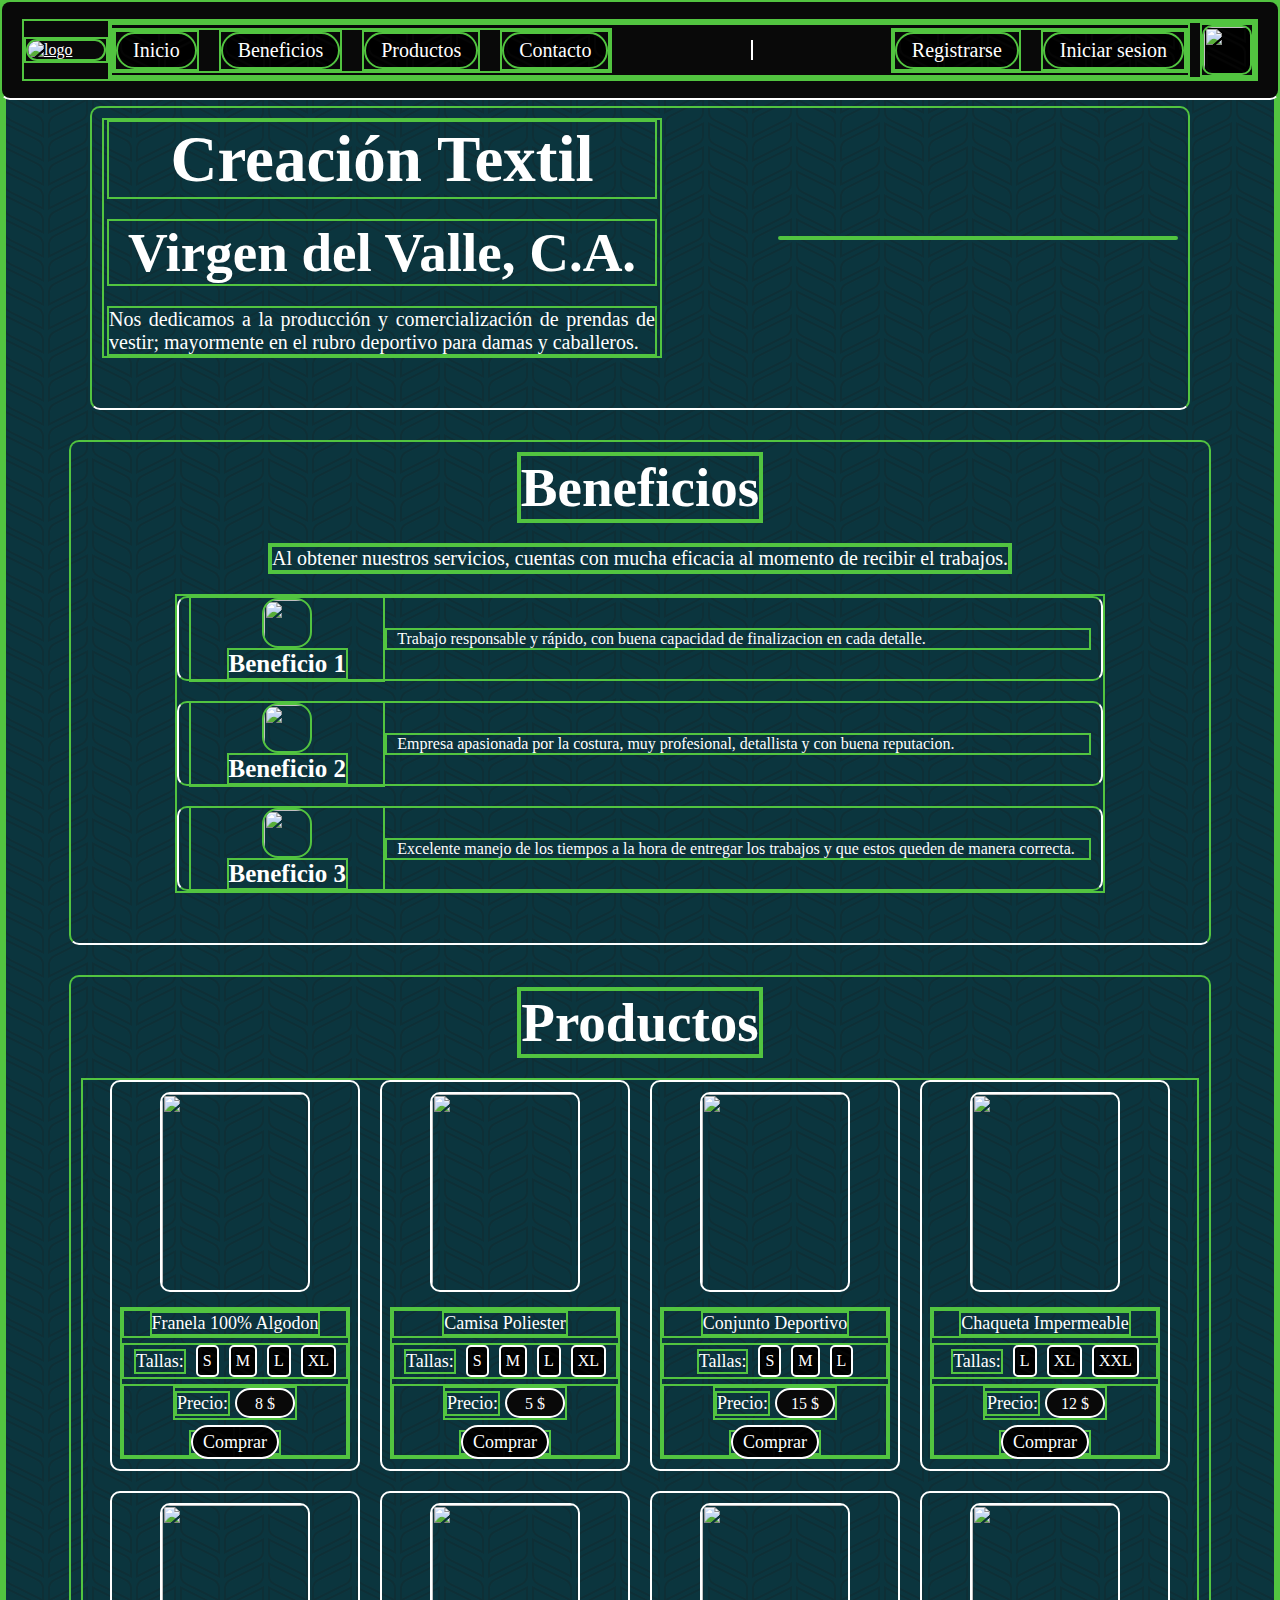
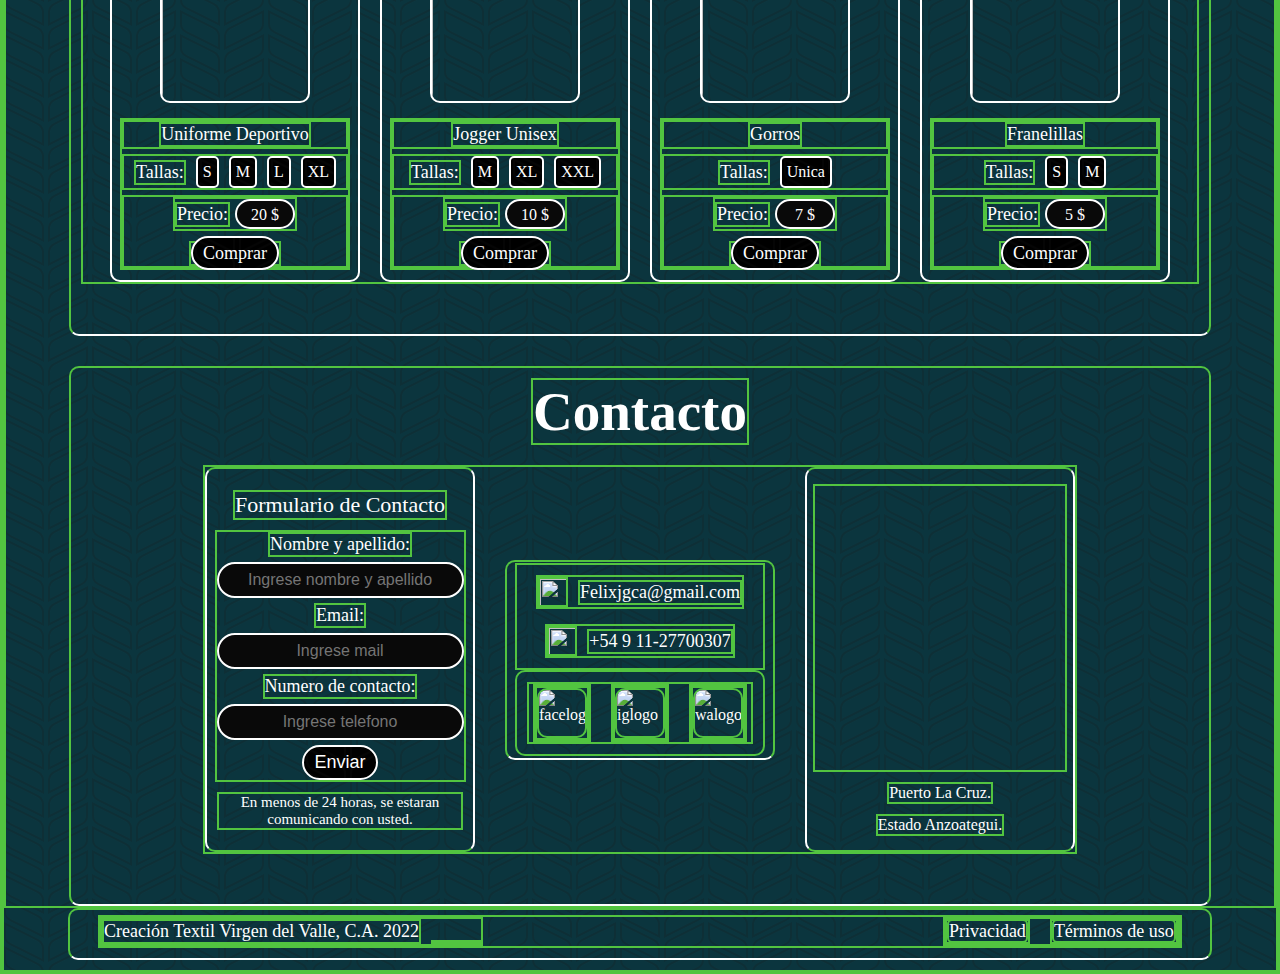
==== index.html @ e47bdace "modificaciones" ====
<!DOCTYPE html>
<html lang="en">
  <head>
    <meta charset="UTF-8" />
    <meta http-equiv="X-UA-Compatible" content="IE=edge" />
    <meta name="viewport" content="width=device-width, initial-scale=1.0" />
    <title>Creacion textil</title>
    <link rel="stylesheet" href="./style.css" />
    <link rel="stylesheet" href="./mediaqueries.css" />
  </head>
  <body>
    <header>
      <nav class="navbar">
        <a href="./index.html"
          ><img class="animado" src="./img/logo.png" alt="logo"
        /></a>
        <div class="responsive">
          <label for="menu-toggle" class="menu-label">
            <img class="icono" src="./img/menu.png" alt="" />
          </label>
          <input id="menu-toggle" type="checkbox" />
          <ul class="navbar-list">
            <div class="navbar-list-individuales">
              <li><a class="animacion" href="#hero">Inicio</a></li>
              <li><a class="animacion" href="#beneficios">Beneficios</a></li>
              <li><a class="animacion" href="#productos">Productos</a></li>
              <li><a class="animacion" href="#contacto">Contacto</a></li>
            </div>
            <div class="separador"></div>
            <div class="navbar-list-link">
              <li>
                <a class="animacion" href="./registrarse.html">Registrarse</a>
              </li>
              <li>
                <a class="animacion" href="./iniciars.html">Iniciar sesion</a>
              </li>
            </div>
          </ul>
          <a href="./carrito.html">
            <img class="icono" src="./img/carrito2.png" alt=""
          /></a>
        </div>
      </nav>
    </header>
    <main>
      <section id="hero">
        <div class="hero-info">
          <h1>Creación Textil</h1>
          <h2>Virgen del Valle, C.A.</h2>
          <p>
            Nos dedicamos a la producción y comercialización de prendas de
            vestir; mayormente en el rubro deportivo para damas y caballeros.
          </p>
        </div>
        <img src="./img/logo.png" alt="" />
      </section>
      <section id="beneficios">
        <div class="beneficios-titulo">
          <h2>Beneficios</h2>
        </div>
        <div class="beneficios-texto">
          <p>
            Al obtener nuestros servicios, cuentas con mucha eficacia al momento
            de recibir el trabajos.
          </p>
        </div>
        <div class="beneficios-contenedor">
          <div class="beneficios-card">
            <div class="beneficios-card-izq">
              <img src="./img/1.png" alt="" />
              <h2>Beneficio 1</h2>
            </div>
            <p>
              Trabajo responsable y rápido, con buena capacidad de finalizacion
              en cada detalle.
            </p>
          </div>
          <div class="beneficios-card">
            <div class="beneficios-card-izq">
              <img src="./img/2.png" alt="" />
              <h2>Beneficio 2</h2>
            </div>
            <p>
              Empresa apasionada por la costura, muy profesional, detallista y
              con buena reputacion.
            </p>
          </div>
          <div class="beneficios-card">
            <div class="beneficios-card-izq">
              <img src="./img/3.png" alt="" />
              <h2>Beneficio 3</h2>
            </div>
            <p>
              Excelente manejo de los tiempos a la hora de entregar los trabajos
              y que estos queden de manera correcta.
            </p>
          </div>
        </div>
      </section>
      <section id="productos">
        <div class="productos-titulo">
          <h2>Productos</h2>
        </div>
        <div class="productos-contenedor">
          <div class="productos-card">
            <img src="./img/franela100.png" alt="" />
            <div class="card">
              <div class="card-titulo">
                <h3>Franela 100% Algodon</h3>
              </div>
              <div class="tallas">
                <h4>Tallas:</h4>
                <p>S</p>
                <p>M</p>
                <p>L</p>
                <p>XL</p>
              </div>
              <div class="precio-compra">
                <div class="precio">
                  <h4>Precio:</h4>
                  <p>8 $</p>
                </div>
                <div class="boton">
                  <span>Comprar</span>
                </div>
              </div>
            </div>
          </div>
          <div class="productos-card">
            <img src="./img/camisapoliester.jpg" alt="" />
            <div class="card">
              <div class="card-titulo">
                <h3>Camisa Poliester</h3>
              </div>
              <div class="tallas">
                <h4>Tallas:</h4>
                <p>S</p>
                <p>M</p>
                <p>L</p>
                <p>XL</p>
              </div>
              <div class="precio-compra">
                <div class="precio">
                  <h4>Precio:</h4>
                  <p>5 $</p>
                </div>
                <div class="boton">
                  <span>Comprar</span>
                </div>
              </div>
            </div>
          </div>
          <div class="productos-card">
            <img src="./img/conjunto deportivo.jpg" alt="" />
            <div class="card">
              <div class="card-titulo">
                <h3>Conjunto Deportivo</h3>
              </div>
              <div class="tallas">
                <h4>Tallas:</h4>
                <p>S</p>
                <p>M</p>
                <p>L</p>
              </div>
              <div class="precio-compra">
                <div class="precio">
                  <h4>Precio:</h4>
                  <p>15 $</p>
                </div>
                <div class="boton">
                  <span>Comprar</span>
                </div>
              </div>
            </div>
          </div>
          <div class="productos-card">
            <img src="./img/chaquetaimpermeable.jpg" alt="" />
            <div class="card">
              <div class="card-titulo">
                <h3>Chaqueta Impermeable</h3>
              </div>
              <div class="tallas">
                <h4>Tallas:</h4>
                <p>L</p>
                <p>XL</p>
                <p>XXL</p>
              </div>
              <div class="precio-compra">
                <div class="precio">
                  <h4>Precio:</h4>
                  <p>12 $</p>
                </div>
                <div class="boton">
                  <span>Comprar</span>
                </div>
              </div>
            </div>
          </div>
          <div class="productos-card">
            <img src="./img/uniformedeportivo.jpg" alt="" />
            <div class="card">
              <div class="card-titulo">
                <h3>Uniforme Deportivo</h3>
              </div>
              <div class="tallas">
                <h4>Tallas:</h4>
                <p>S</p>
                <p>M</p>
                <p>L</p>
                <p>XL</p>
              </div>
              <div class="precio-compra">
                <div class="precio">
                  <h4>Precio:</h4>
                  <p>20 $</p>
                </div>
                <div class="boton">
                  <span>Comprar</span>
                </div>
              </div>
            </div>
          </div>
          <div class="productos-card">
            <img src="./img/jogger.jpg" alt="" />
            <div class="card">
              <div class="card-titulo">
                <h3>Jogger Unisex</h3>
              </div>
              <div class="tallas">
                <h4>Tallas:</h4>
                <p>M</p>
                <p>XL</p>
                <p>XXL</p>
              </div>
              <div class="precio-compra">
                <div class="precio">
                  <h4>Precio:</h4>
                  <p>10 $</p>
                </div>
                <div class="boton">
                  <span>Comprar</span>
                </div>
              </div>
            </div>
          </div>
          <div class="productos-card">
            <img src="./img/gorro.jpg" alt="" />
            <div class="card">
              <div class="card-titulo">
                <h3>Gorros</h3>
              </div>
              <div class="tallas">
                <h4>Tallas:</h4>
                <p>Unica</p>
              </div>
              <div class="precio-compra">
                <div class="precio">
                  <h4>Precio:</h4>
                  <p>7 $</p>
                </div>
                <div class="boton">
                  <span>Comprar</span>
                </div>
              </div>
            </div>
          </div>
          <div class="productos-card">
            <img src="./img/franelilla.png" alt="" />
            <div class="card">
              <div class="card-titulo">
                <h3>Franelillas</h3>
              </div>
              <div class="tallas">
                <h4>Tallas:</h4>
                <p>S</p>
                <p>M</p>
              </div>
              <div class="precio-compra">
                <div class="precio">
                  <h4>Precio:</h4>
                  <p>5 $</p>
                </div>
                <div class="boton">
                  <span>Comprar</span>
                </div>
              </div>
            </div>
          </div>
        </div>
      </section>
      <section id="contacto">
        <h2>Contacto</h2>
        <div class="contacto-contenedor">
          <div class="form-contacto">
            <h3>Formulario de Contacto</h3>
            <form class="form">
              <label for="nombre">Nombre y apellido:</label>
              <input
                class="imput"
                id="nombre"
                type="text"
                placeholder="Ingrese nombre y apellido"
              />
              <label for="correo">Email:</label>
              <input
                class="imput"
                type="email"
                id="correo"
                placeholder="Ingrese mail"
              />
              <label for="telefono">Numero de contacto:</label>
              <input
                class="imput"
                type="number telefono"
                id="telefono"
                placeholder="Ingrese telefono"
              />
              <input class="imput-enviar" type="submit" value="Enviar" />
            </form>
            <p>En menos de 24 horas, se estaran comunicando con usted.</p>
          </div>
          <div class="info-contacto">
            <div class="contenedor-datos">
              <div class="datos">
                <img src="./img/gmail.png" alt="" />
                <p>Felixjgca@gmail.com</p>
              </div>
              <div class="datos">
                <img src="./img/tlf.png" alt="" />
                <p>+54 9 11-27700307</p>
              </div>
            </div>
            <div class="contenedor-redes">
              <ul class="redes">
                <li>
                  <a href="https://m.facebook.com/Felixc6" target="_blank"
                    ><img class="animado" src="./img/face.png" alt="facelogo"
                  /></a>
                </li>
                <li>
                  <a href="https://www.instagram.com/felixjgca/" target="_blank"
                    ><img class="animado" src="./img/ig.png" alt="iglogo"
                  /></a>
                </li>
                <li>
                  <a href="https://wa.me/5491127700307" target="_blank">
                    <img class="animado" src="./img/wa.png" alt="walogo"
                  /></a>
                </li>
              </ul>
            </div>
          </div>
          <div class="iframe">
            <div>
              <iframe
                src="https://www.google.com/maps/embed?pb=!1m18!1m12!1m3!1d26415.56259096972!2d-64.63988583433228!3d10.205253141433754!2m3!1f0!2f0!3f0!3m2!1i1024!2i768!4f13.1!3m3!1m2!1s0x8c2d74183d40f315%3A0xdfe80aa148f7489!2sC.C%20Regina!5e0!3m2!1ses!2sve!4v1671220692299!5m2!1ses!2sve"
                style="border: 0"
                allowfullscreen=""
                loading="lazy"
                referrerpolicy="no-referrer-when-downgrade"
              ></iframe>
            </div>
            <p>Puerto La Cruz.</p>
            <p>Estado Anzoategui.</p>
          </div>
        </div>
      </section>
    </main>
    <footer class="footer">
      <div class="footer-contenedor">
        <div class="contenedor-izq">
          <p>Creación Textil Virgen del Valle, C.A. 2022</p>
          <img src="./img/logo.png" alt="" />
        </div>
        <ul class="contenedor-der">
          <li><a class="animacion" href="#">Privacidad</a></li>
          <li><a class="animacion" href="#">Términos de uso</a></li>
        </ul>
      </div>
    </footer>
  </body>
</html>
---- style.css ----
* {
  margin: 0;
  padding: 0;
  box-sizing: border-box;
  color: white;
  border: 2px solid #52c440;
}
html {
  scroll-behavior: smooth;
  scroll-padding-top: 100px;
}

body {
  display: flex;
  justify-content: center;
  align-items: center;
  flex-direction: column;
  background-color: #0b353e;
  background-image: url("data:image/svg+xml,%3Csvg xmlns='http://www.w3.org/2000/svg' width='88' height='24' viewBox='0 0 88 24'%3E%3Cg fill-rule='evenodd'%3E%3Cg id='autumn' fill='%23171718' fill-opacity='0.21'%3E%3Cpath d='M10 0l30 15 2 1V2.18A10 10 0 0 0 41.76 0H39.7a8 8 0 0 1 .3 2.18v10.58L14.47 0H10zm31.76 24a10 10 0 0 0-5.29-6.76L4 1 2 0v13.82a10 10 0 0 0 5.53 8.94L10 24h4.47l-6.05-3.02A8 8 0 0 1 4 13.82V3.24l31.58 15.78A8 8 0 0 1 39.7 24h2.06zM78 24l2.47-1.24A10 10 0 0 0 86 13.82V0l-2 1-32.47 16.24A10 10 0 0 0 46.24 24h2.06a8 8 0 0 1 4.12-4.98L84 3.24v10.58a8 8 0 0 1-4.42 7.16L73.53 24H78zm0-24L48 15l-2 1V2.18A10 10 0 0 1 46.24 0h2.06a8 8 0 0 0-.3 2.18v10.58L73.53 0H78z'/%3E%3C/g%3E%3C/g%3E%3C/svg%3E");
}
header {
  height: 100px;
  display: flex;
  justify-content: space-between;
  align-items: center;
  padding: 10px 20px;
  position: fixed;
  top: 0px;
  width: 100%;
  max-width: 1300px;
  z-index: 9999999999;
  background: #090909;
  border-radius: 10px;
  border-bottom: 2px solid #ffffff;
}

header a img {
  width: 80px;
  border-radius: 20px;
}
.navbar {
  display: flex;
  justify-content: center;
  align-items: center;
  width: 100%;
}
.responsive {
  display: flex;
  justify-content: space-between;
  width: 100%;
  gap: 10px;
}
.navbar-list {
  display: flex;
  justify-content: space-between;
  align-items: center;
  list-style-type: none;
  font-size: 20px;
  font-weight: 500;
  width: 100%;
}

.navbar-list-individuales {
  display: flex;
  justify-content: center;
  align-items: center;
  gap: 20px;
  list-style-type: none;
  font-size: 20px;
  font-weight: 500;
}
.navbar-list-individuales a {
  display: flex;
  justify-content: center;
  align-items: center;
}
.navbar-list-link {
  display: flex;
  justify-content: center;
  align-items: center;
  gap: 20px;
  list-style-type: none;
  font-size: 20px;
  font-weight: 500;
}
.navbar-list li a {
  text-decoration: none;
  padding: 5px 15px;
  border-radius: 30px;
  background-color: #000000;
  background-image: url("data:image/svg+xml,%3Csvg xmlns='http://www.w3.org/2000/svg' width='88' height='24' viewBox='0 0 88 24'%3E%3Cg fill-rule='evenodd'%3E%3Cg id='autumn' fill='%23171718' fill-opacity='0.21'%3E%3Cpath d='M10 0l30 15 2 1V2.18A10 10 0 0 0 41.76 0H39.7a8 8 0 0 1 .3 2.18v10.58L14.47 0H10zm31.76 24a10 10 0 0 0-5.29-6.76L4 1 2 0v13.82a10 10 0 0 0 5.53 8.94L10 24h4.47l-6.05-3.02A8 8 0 0 1 4 13.82V3.24l31.58 15.78A8 8 0 0 1 39.7 24h2.06zM78 24l2.47-1.24A10 10 0 0 0 86 13.82V0l-2 1-32.47 16.24A10 10 0 0 0 46.24 24h2.06a8 8 0 0 1 4.12-4.98L84 3.24v10.58a8 8 0 0 1-4.42 7.16L73.53 24H78zm0-24L48 15l-2 1V2.18A10 10 0 0 1 46.24 0h2.06a8 8 0 0 0-.3 2.18v10.58L73.53 0H78z'/%3E%3C/g%3E%3C/g%3E%3C/svg%3E");
}

.separador {
  border: 1px solid #ffffff;
  width: 1px;
  height: 20px;
}
.navbar-list-link {
  text-decoration: none;
  list-style-type: none;
}
.navbar a,
.navbar-list-link a {
  display: flex;
  justify-content: center;
  align-items: center;
}
.navbar a .icono {
  text-decoration: none;
  list-style-type: none;
  margin: 0px;
}

main {
  display: flex;
  justify-content: center;
  align-items: center;
  flex-direction: column;
  gap: 30px;
}
#hero {
  display: flex;
  justify-content: space-between;
  align-items: center;
  flex-wrap: wrap;
  max-width: 1100px;
  padding: 10px;
  width: 90%;
  margin-top: 100px;
  padding-bottom: 50px;
  border-bottom: 2px solid #ffffff;
  border-radius: 10px;
}

.hero-info {
  display: flex;
  flex-direction: column;
  justify-content: center;
  align-items: center;
  width: 560px;
  gap: 20px;
}

.hero-info h1 {
  font-size: 65px;
  font-weight: 800;
  width: 550px;
  display: flex;
  justify-content: center;
  align-items: center;
}
.hero-info h2 {
  font-size: 55px;
  font-weight: 700;
  width: 550px;
  display: flex;
  justify-content: center;
  align-items: center;
}
.hero-info p {
  font-size: 20px;
  font-weight: 200;
  text-align: justify;
  width: 550px;
  display: flex;
  justify-content: center;
  align-items: center;
}

#hero img {
  width: 400px;
  border-radius: 150px;
}

#beneficios {
  display: flex;
  justify-content: center;
  flex-direction: column;
  align-items: center;
  max-width: 1300px;
  padding: 10px;
  width: 90%;
  padding-bottom: 50px;
  border-bottom: 2px solid #ffffff;
  border-radius: 10px;
  gap: 20px;
}

.beneficios-titulo {
  display: flex;
  justify-content: center;
  align-items: center;
  gap: 10px;
}
.beneficios-titulo h2 {
  font-size: 55px;
  font-weight: 700;
}

.beneficios-texto p {
  font-size: 20px;
  font-weight: 200;
  text-align: justify;
}
.beneficios-contenedor {
  display: flex;
  flex-direction: column;
  justify-content: center;
  align-items: center;
  gap: 20px;
}
.beneficios-card {
  display: flex;
  justify-content: flex-start;
  align-items: center;
  padding: 10px;
  border-left: 2px solid #ffffff;
  border-right: 2px solid #ffffff;
  border-radius: 10px;
  width: 100%;
  height: 85px;
}
.beneficios-card-izq {
  display: flex;
  flex-direction: column;
  justify-content: center;
  align-items: center;
  width: 200px;
  padding: 0px 10px;
}
.beneficios-card-izq img {
  border-radius: 1rem;
  width: 50px;
  height: 50px;
}

.beneficios-card-izq h2 {
  font-size: 25px;
  font-weight: 600;
}
.beneficios-card p {
  font-size: 16px;
  font-weight: 200;
  text-align: justify;
  padding: 0px 10px;
  width: 80%;
}

#productos {
  display: flex;
  justify-content: center;
  flex-direction: column;
  align-items: center;
  max-width: 1300px;
  padding: 10px;
  width: 90%;
  padding-bottom: 50px;
  border-bottom: 2px solid #ffffff;
  border-radius: 10px;
  gap: 20px;
}

#productos h2 {
  font-size: 55px;
  font-weight: 700;
  text-align: center;
}
.productos-contenedor {
  display: flex;
  justify-content: center;
  align-items: center;
  flex-wrap: wrap;
  gap: 20px;
}
.productos-card {
  display: flex;
  justify-content: center;
  flex-direction: column;
  align-items: center;
  gap: 15px;
  border: 2px solid #ffffff;
  padding: 10px;
  border-radius: 10px;
  width: 250px;
}
.productos-card img {
  width: 150px;
  height: 200px;
  border: 2px solid #ffffff;
  border-radius: 10px;
}
.card {
  display: flex;
  flex-direction: column;
  justify-content: center;
  gap: 5px;
  width: 230px;
}
.card-titulo {
  display: flex;
  justify-content: center;
  align-items: center;
  text-align: center;
}
.card-titulo h3 {
  font-size: 18px;
  font-weight: 500;
}

.tallas {
  display: flex;
  justify-content: center;
  align-items: center;
  gap: 10px;
  width: 100%;
}
.tallas h4 {
  font-size: 18px;
  font-weight: 300;
}
.tallas p {
  font-size: 16px;
  font-weight: 200;
  padding: 5px 5px;
  border-radius: 5px;
  cursor: pointer;
  border: 2px solid #ffffff;
  background-color: #000000;
  background-image: url("data:image/svg+xml,%3Csvg xmlns='http://www.w3.org/2000/svg' width='88' height='24' viewBox='0 0 88 24'%3E%3Cg fill-rule='evenodd'%3E%3Cg id='autumn' fill='%23171718' fill-opacity='0.21'%3E%3Cpath d='M10 0l30 15 2 1V2.18A10 10 0 0 0 41.76 0H39.7a8 8 0 0 1 .3 2.18v10.58L14.47 0H10zm31.76 24a10 10 0 0 0-5.29-6.76L4 1 2 0v13.82a10 10 0 0 0 5.53 8.94L10 24h4.47l-6.05-3.02A8 8 0 0 1 4 13.82V3.24l31.58 15.78A8 8 0 0 1 39.7 24h2.06zM78 24l2.47-1.24A10 10 0 0 0 86 13.82V0l-2 1-32.47 16.24A10 10 0 0 0 46.24 24h2.06a8 8 0 0 1 4.12-4.98L84 3.24v10.58a8 8 0 0 1-4.42 7.16L73.53 24H78zm0-24L48 15l-2 1V2.18A10 10 0 0 1 46.24 0h2.06a8 8 0 0 0-.3 2.18v10.58L73.53 0H78z'/%3E%3C/g%3E%3C/g%3E%3C/svg%3E");
}
.precio-compra {
  display: flex;
  flex-direction: column;
  justify-content: space-between;
  align-items: center;
  width: 100%;
  gap: 10px;
}

.precio {
  display: flex;
  justify-content: center;
  align-items: center;
  gap: 5px;
}
.precio h4 {
  font-size: 18px;
  font-weight: 300;
}
.precio p {
  font-size: 16px;
  font-weight: 200;
  background: #090909;
  padding: 5px 10px;
  border-radius: 30px;
  border: 2px solid #ffffff;
  width: 60px;
  height: 30px;
  text-align: center;
}

.boton span {
  font-size: 18px;
  font-weight: 300;
  padding: 5px 10px;
  border-radius: 30px;
  cursor: pointer;
  border: 2px solid #ffffff;
  background-color: #000000;
  background-image: url("data:image/svg+xml,%3Csvg xmlns='http://www.w3.org/2000/svg' width='88' height='24' viewBox='0 0 88 24'%3E%3Cg fill-rule='evenodd'%3E%3Cg id='autumn' fill='%23171718' fill-opacity='0.21'%3E%3Cpath d='M10 0l30 15 2 1V2.18A10 10 0 0 0 41.76 0H39.7a8 8 0 0 1 .3 2.18v10.58L14.47 0H10zm31.76 24a10 10 0 0 0-5.29-6.76L4 1 2 0v13.82a10 10 0 0 0 5.53 8.94L10 24h4.47l-6.05-3.02A8 8 0 0 1 4 13.82V3.24l31.58 15.78A8 8 0 0 1 39.7 24h2.06zM78 24l2.47-1.24A10 10 0 0 0 86 13.82V0l-2 1-32.47 16.24A10 10 0 0 0 46.24 24h2.06a8 8 0 0 1 4.12-4.98L84 3.24v10.58a8 8 0 0 1-4.42 7.16L73.53 24H78zm0-24L48 15l-2 1V2.18A10 10 0 0 1 46.24 0h2.06a8 8 0 0 0-.3 2.18v10.58L73.53 0H78z'/%3E%3C/g%3E%3C/g%3E%3C/svg%3E");
}

#contacto {
  display: flex;
  justify-content: center;
  flex-direction: column;
  align-items: center;
  max-width: 1300px;
  padding: 10px;
  width: 90%;
  padding-bottom: 50px;
  border-bottom: 2px solid #ffffff;
  border-radius: 10px;
  gap: 20px;
}
#contacto h2 {
  font-size: 55px;
  font-weight: 700;
}

.contacto-contenedor {
  display: flex;
  justify-content: center;
  align-items: center;
  flex-wrap: wrap;
  gap: 30px;
}

.form-contacto {
  display: flex;
  flex-direction: column;
  justify-content: center;
  align-items: center;
  gap: 10px;
  border-left: 2px solid #ffffff;
  border-right: 2px solid #ffffff;
  border-radius: 10px;
  padding: 10px;
  width: 270px;
  height: 385px;
}

.form-contacto h3 {
  display: flex;
  text-align: center;
  font-size: 22px;
  font-weight: 500;
}

.form-contacto p {
  font-size: 15px;
  font-weight: 200;
  text-align: center;
}
.form {
  display: flex;
  justify-content: center;
  flex-direction: column;
  align-items: center;
  gap: 5px;
}

.form label {
  font-size: 18px;
  font-weight: 300;
}

.imput {
  font-size: 16px;
  font-weight: 200;
  background: #090909;
  padding: 7px 18px;
  border-radius: 30px;
  border: 2px solid #ffffff;
  display: flex;
  justify-content: center;
  align-items: center;
  text-align: center;
}

.imput-enviar {
  font-size: 18px;
  font-weight: 300;
  padding: 5px 10px;
  border-radius: 30px;
  cursor: pointer;
  border: 2px solid #ffffff;
  background-color: #000000;
  background-image: url("data:image/svg+xml,%3Csvg xmlns='http://www.w3.org/2000/svg' width='88' height='24' viewBox='0 0 88 24'%3E%3Cg fill-rule='evenodd'%3E%3Cg id='autumn' fill='%23171718' fill-opacity='0.21'%3E%3Cpath d='M10 0l30 15 2 1V2.18A10 10 0 0 0 41.76 0H39.7a8 8 0 0 1 .3 2.18v10.58L14.47 0H10zm31.76 24a10 10 0 0 0-5.29-6.76L4 1 2 0v13.82a10 10 0 0 0 5.53 8.94L10 24h4.47l-6.05-3.02A8 8 0 0 1 4 13.82V3.24l31.58 15.78A8 8 0 0 1 39.7 24h2.06zM78 24l2.47-1.24A10 10 0 0 0 86 13.82V0l-2 1-32.47 16.24A10 10 0 0 0 46.24 24h2.06a8 8 0 0 1 4.12-4.98L84 3.24v10.58a8 8 0 0 1-4.42 7.16L73.53 24H78zm0-24L48 15l-2 1V2.18A10 10 0 0 1 46.24 0h2.06a8 8 0 0 0-.3 2.18v10.58L73.53 0H78z'/%3E%3C/g%3E%3C/g%3E%3C/svg%3E");
}

.info-contacto {
  display: flex;
  flex-direction: column;
  justify-content: center;
  align-items: center;
  border-radius: 10px;
  padding: 10px;
  width: 270px;
  height: 200px;
  border-bottom: 2px solid #ffffff;
}

.contenedor-datos {
  display: flex;
  justify-content: center;
  align-items: center;
  text-align: center;
  flex-direction: column;
  gap: 15px;
  width: 250px;
  padding: 10px;
}
.datos {
  display: flex;
  justify-content: center;
  align-items: center;
  text-align: center;
  gap: 10px;
}
.datos img {
  width: 30px;
  height: 30px;
}

.datos p {
  font-size: 18px;
  font-weight: 400;
  display: flex;
  justify-content: center;
  align-items: center;
  text-align: center;
}

.contenedor-redes {
  display: flex;
  flex-direction: column;
  gap: 10px;
  padding: 10px;
  border-radius: 10px;
  width: 250px;
}
.redes {
  display: flex;
  justify-content: center;
  gap: 20px;
  list-style-type: none;
}
.redes li a {
  display: flex;
  justify-content: center;
  align-items: center;
}
.redes a {
  text-decoration: none;
}
.redes img {
  width: 50px;
  height: 50px;
  border-radius: 10px;
}

.iframe {
  display: flex;
  flex-direction: column;
  justify-content: center;
  align-items: center;
  text-align: center;
  gap: 10px;
  border-left: 2px solid #ffffff;
  border-right: 2px solid #ffffff;
  border-radius: 10px;
  padding: 10px;
  width: 270px;
  height: 385px;
}

.iframe iframe {
  border-radius: 10px;
  width: 250px;
  height: 280px;
}
.iframe p {
  display: flex;
  justify-content: center;
  align-items: center;
  text-align: center;
}

.footer {
  display: flex;
  justify-content: center;
  align-items: center;
  max-width: 1300px;
  width: 90%;
  padding-bottom: 10px;
  border-bottom: 2px solid #ffffff;
  border-radius: 10px;
  padding-top: 5px;
  margin-bottom: 10px;
}

.footer-contenedor {
  display: flex;
  justify-content: space-between;
  align-items: flex-end;
  width: 95%;
}

.contenedor-izq {
  display: flex;
  align-items: flex-end;
  gap: 10px;
}

.contenedor-izq p {
  font-size: 18px;
  font-weight: 400;
}

.contenedor-izq img {
  width: 50px;
}
.contenedor-der {
  display: flex;
  justify-content: center;
  align-items: center;
  gap: 20px;
  list-style-type: none;
}
.contenedor-der a {
  text-decoration: none;
  font-size: 18px;
  font-weight: 400;
  border-radius: 5px;
}

/* estilos de pagina REGISTRARSE Y INICIO DE SESION*/
#formulario {
  display: flex;
  justify-content: center;
  flex-direction: column;
  align-items: center;
  max-width: 1300px;
  padding: 10px;
  width: 290px;
  border-bottom: 2px solid #ffffff;
  border-left: 2px solid #ffffff;
  border-right: 2px solid #ffffff;
  border-radius: 10px;
  gap: 30px;
  margin-top: 110px;
  margin-bottom: 20px;
}
#formulario h2 {
  font-size: 35px;
  font-weight: 700;
}

.imput-formulario {
  font-size: 18px;
  font-weight: 600;
  background: #090909;
  padding: 7px 18px;
  border-radius: 30px;
  border: 2px solid #ffffff;
  display: flex;
  justify-content: center;
  align-items: center;
  text-align: center;
  width: 250px;
}

.enviar-formulario {
  font-size: 20px;
  font-weight: 700;
  padding: 5px 10px;
  border-radius: 30px;
  cursor: pointer;
  border: 2px solid #ffffff;
  text-decoration: none;
  background-color: #000000;
  background-image: url("data:image/svg+xml,%3Csvg xmlns='http://www.w3.org/2000/svg' width='88' height='24' viewBox='0 0 88 24'%3E%3Cg fill-rule='evenodd'%3E%3Cg id='autumn' fill='%23171718' fill-opacity='0.21'%3E%3Cpath d='M10 0l30 15 2 1V2.18A10 10 0 0 0 41.76 0H39.7a8 8 0 0 1 .3 2.18v10.58L14.47 0H10zm31.76 24a10 10 0 0 0-5.29-6.76L4 1 2 0v13.82a10 10 0 0 0 5.53 8.94L10 24h4.47l-6.05-3.02A8 8 0 0 1 4 13.82V3.24l31.58 15.78A8 8 0 0 1 39.7 24h2.06zM78 24l2.47-1.24A10 10 0 0 0 86 13.82V0l-2 1-32.47 16.24A10 10 0 0 0 46.24 24h2.06a8 8 0 0 1 4.12-4.98L84 3.24v10.58a8 8 0 0 1-4.42 7.16L73.53 24H78zm0-24L48 15l-2 1V2.18A10 10 0 0 1 46.24 0h2.06a8 8 0 0 0-.3 2.18v10.58L73.53 0H78z'/%3E%3C/g%3E%3C/g%3E%3C/svg%3E");
}

.navbar-formularios {
  display: flex;
  justify-content: space-between;
  align-items: center;
  width: 100%;
}
/* Carrito y menu hamburguesa */

.icono {
  width: 50px;
  height: 50px;
  border-radius: 10px;
  background-color: #000000;
  background-image: url("data:image/svg+xml,%3Csvg xmlns='http://www.w3.org/2000/svg' width='88' height='24' viewBox='0 0 88 24'%3E%3Cg fill-rule='evenodd'%3E%3Cg id='autumn' fill='%23171718' fill-opacity='0.21'%3E%3Cpath d='M10 0l30 15 2 1V2.18A10 10 0 0 0 41.76 0H39.7a8 8 0 0 1 .3 2.18v10.58L14.47 0H10zm31.76 24a10 10 0 0 0-5.29-6.76L4 1 2 0v13.82a10 10 0 0 0 5.53 8.94L10 24h4.47l-6.05-3.02A8 8 0 0 1 4 13.82V3.24l31.58 15.78A8 8 0 0 1 39.7 24h2.06zM78 24l2.47-1.24A10 10 0 0 0 86 13.82V0l-2 1-32.47 16.24A10 10 0 0 0 46.24 24h2.06a8 8 0 0 1 4.12-4.98L84 3.24v10.58a8 8 0 0 1-4.42 7.16L73.53 24H78zm0-24L48 15l-2 1V2.18A10 10 0 0 1 46.24 0h2.06a8 8 0 0 0-.3 2.18v10.58L73.53 0H78z'/%3E%3C/g%3E%3C/g%3E%3C/svg%3E");
  text-decoration: none;
  cursor: pointer;
}

#menu-toggle,
.menu-label {
  display: none;
}

.carrito {
  background-color: #090909;
  background-image: url("data:image/svg+xml,%3Csvg xmlns='http://www.w3.org/2000/svg' width='88' height='24' viewBox='0 0 88 24'%3E%3Cg fill-rule='evenodd'%3E%3Cg id='autumn' fill='%23171718' fill-opacity='0.21'%3E%3Cpath d='M10 0l30 15 2 1V2.18A10 10 0 0 0 41.76 0H39.7a8 8 0 0 1 .3 2.18v10.58L14.47 0H10zm31.76 24a10 10 0 0 0-5.29-6.76L4 1 2 0v13.82a10 10 0 0 0 5.53 8.94L10 24h4.47l-6.05-3.02A8 8 0 0 1 4 13.82V3.24l31.58 15.78A8 8 0 0 1 39.7 24h2.06zM78 24l2.47-1.24A10 10 0 0 0 86 13.82V0l-2 1-32.47 16.24A10 10 0 0 0 46.24 24h2.06a8 8 0 0 1 4.12-4.98L84 3.24v10.58a8 8 0 0 1-4.42 7.16L73.53 24H78zm0-24L48 15l-2 1V2.18A10 10 0 0 1 46.24 0h2.06a8 8 0 0 0-.3 2.18v10.58L73.53 0H78z'/%3E%3C/g%3E%3C/g%3E%3C/svg%3E");
  border-radius: 10px;
  display: flex;
  flex-direction: column;
  gap: 10px;
  max-width: 1300px;
  padding: 10px;
  width: 600px;
  border-bottom: 2px solid #ffffff;
  border-left: 2px solid #ffffff;
  border-right: 2px solid #ffffff;
  margin-top: 100px;
  margin-bottom: 10px;
}

.carrito h2 {
  font-size: 25px;
  font-weight: 600;
  border-radius: 10px;
  padding: 10px;
  text-align: center;
}

.carrito-contenedor {
  display: flex;
  align-items: center;
  justify-content: space-between;
  gap: 20px;
  padding: 10px;
  border: 2px solid #ffffff;
  border-radius: 10px;
  flex-wrap: wrap;
}

.carrito-contenedor img {
  height: 65px;
  width: 65px;
  border-radius: 10px;
  border: 2px solid #ffffff;
}

.carrito-info {
  display: flex;
  justify-content: center;
  align-items: center;
  gap: 10px;
  border: 2px solid #ffffff;
  width: 160px;
}

.carrito-precio-monto {
  display: flex;
  justify-content: center;
  align-items: center;
  text-align: center;
  flex-direction: column;
  gap: 5px;
  border: 2px solid #ffffff;
  width: 80px;
}
.carrito-titulo {
  font-weight: 500;
  font-size: 18px;
}

.carrito-precio {
  font-weight: 300;
  font-size: 16px;
  display: flex;
  justify-content: center;
  align-items: center;
}

.carrito-monto {
  background: #000000;
  padding: 5px;
  font-size: 16px;
  font-weight: 800;
  border: 2px solid #ffffff;
  border-radius: 10px;
  display: flex;
  justify-content: center;
  align-items: center;
}

.carrito-detalles {
  display: flex;
  align-items: center;
  justify-content: center;
  flex-wrap: nowrap;
  gap: 15px;
  border: 2px solid #ffffff;
  width: 110px;
}

.carrito-numeral {
  display: flex;
  justify-content: center;
  align-items: center;
  padding: 2px 8px;
  font-weight: 400;
  border-radius: 5px;
}
.menos {
  border: 1px solid #ffffff;
  font-weight: 600;
  font-size: 14px;
  background-color: #090909;
  background-image: url("data:image/svg+xml,%3Csvg xmlns='http://www.w3.org/2000/svg' width='88' height='24' viewBox='0 0 88 24'%3E%3Cg fill-rule='evenodd'%3E%3Cg id='autumn' fill='%23171718' fill-opacity='0.21'%3E%3Cpath d='M10 0l30 15 2 1V2.18A10 10 0 0 0 41.76 0H39.7a8 8 0 0 1 .3 2.18v10.58L14.47 0H10zm31.76 24a10 10 0 0 0-5.29-6.76L4 1 2 0v13.82a10 10 0 0 0 5.53 8.94L10 24h4.47l-6.05-3.02A8 8 0 0 1 4 13.82V3.24l31.58 15.78A8 8 0 0 1 39.7 24h2.06zM78 24l2.47-1.24A10 10 0 0 0 86 13.82V0l-2 1-32.47 16.24A10 10 0 0 0 46.24 24h2.06a8 8 0 0 1 4.12-4.98L84 3.24v10.58a8 8 0 0 1-4.42 7.16L73.53 24H78zm0-24L48 15l-2 1V2.18A10 10 0 0 1 46.24 0h2.06a8 8 0 0 0-.3 2.18v10.58L73.53 0H78z'/%3E%3C/g%3E%3C/g%3E%3C/svg%3E");
}
.mas {
  border: 1px solid #ffffff;
  font-weight: 600;
  font-size: 14px;
  background-color: #090909;
  background-image: url("data:image/svg+xml,%3Csvg xmlns='http://www.w3.org/2000/svg' width='88' height='24' viewBox='0 0 88 24'%3E%3Cg fill-rule='evenodd'%3E%3Cg id='autumn' fill='%23171718' fill-opacity='0.21'%3E%3Cpath d='M10 0l30 15 2 1V2.18A10 10 0 0 0 41.76 0H39.7a8 8 0 0 1 .3 2.18v10.58L14.47 0H10zm31.76 24a10 10 0 0 0-5.29-6.76L4 1 2 0v13.82a10 10 0 0 0 5.53 8.94L10 24h4.47l-6.05-3.02A8 8 0 0 1 4 13.82V3.24l31.58 15.78A8 8 0 0 1 39.7 24h2.06zM78 24l2.47-1.24A10 10 0 0 0 86 13.82V0l-2 1-32.47 16.24A10 10 0 0 0 46.24 24h2.06a8 8 0 0 1 4.12-4.98L84 3.24v10.58a8 8 0 0 1-4.42 7.16L73.53 24H78zm0-24L48 15l-2 1V2.18A10 10 0 0 1 46.24 0h2.06a8 8 0 0 0-.3 2.18v10.58L73.53 0H78z'/%3E%3C/g%3E%3C/g%3E%3C/svg%3E");
}

.division {
  border: 0.5px solid #ffffff;
  margin-top: 5px;
  margin-bottom: 5px;
}

.carrito-total {
  display: flex;
  justify-content: space-between;
  align-items: center;
  border-radius: 10px;
  padding: 5px;
}
.carrito-total p {
  font-weight: 700;
}
.carrito-total span {
  font-weight: 400;
  font-size: 18px;
}
.carrito-total h3 {
  background: #090909;
  padding: 5px 10px;
  border: 2px solid #ffffff;
  border-radius: 10px;
  font-size: 16px;
  font-weight: 800;
}
.carrito-boton {
  border-radius: 10px;
  padding: 5px;
  cursor: pointer;
  font-size: 20px;
  font-weight: 600;
  text-decoration: none;
  display: flex;
  justify-content: center;
  align-items: center;
  border: 2px solid #ffffff;
  background-color: #000000;
  background-image: url("data:image/svg+xml,%3Csvg xmlns='http://www.w3.org/2000/svg' width='88' height='24' viewBox='0 0 88 24'%3E%3Cg fill-rule='evenodd'%3E%3Cg id='autumn' fill='%23171718' fill-opacity='0.21'%3E%3Cpath d='M10 0l30 15 2 1V2.18A10 10 0 0 0 41.76 0H39.7a8 8 0 0 1 .3 2.18v10.58L14.47 0H10zm31.76 24a10 10 0 0 0-5.29-6.76L4 1 2 0v13.82a10 10 0 0 0 5.53 8.94L10 24h4.47l-6.05-3.02A8 8 0 0 1 4 13.82V3.24l31.58 15.78A8 8 0 0 1 39.7 24h2.06zM78 24l2.47-1.24A10 10 0 0 0 86 13.82V0l-2 1-32.47 16.24A10 10 0 0 0 46.24 24h2.06a8 8 0 0 1 4.12-4.98L84 3.24v10.58a8 8 0 0 1-4.42 7.16L73.53 24H78zm0-24L48 15l-2 1V2.18A10 10 0 0 1 46.24 0h2.06a8 8 0 0 0-.3 2.18v10.58L73.53 0H78z'/%3E%3C/g%3E%3C/g%3E%3C/svg%3E");
}

.overlay {
  position: absolute;
  top: 100px;
  left: 0;
  height: 90vh;
  width: 100%;
  z-index: 1;
  background: rgba(255, 255, 255, 0.05);
  box-shadow: 0 8px 32px 0 rgba(233, 233, 238, 0.37);
  backdrop-filter: blur(5px);
  -webkit-backdrop-filter: blur(5px);
  display: none;
}
#menu-toggle:checked ~ .overlay {
  display: block;
}

/* animaciones */
.enviar-formulario,
.animacion,
.imput-enviar,
.tallas p,
.boton span,
.link a,
.carrito-boton,
.carrito-numeral {
  transition: all 0.2s ease-in;
}
.enviar-formulario:hover,
.animacion:hover,
.imput-enviar:hover,
.tallas p:hover,
.boton span:hover,
.link a:hover,
.carrito-boton:hover,
.carrito-numeral:hover {
  cursor: pointer;
  background-color: #ffffff;
  transition: all 0.2s ease-out;
  color: #000000;
}
.icono,
.animado {
  transition: all 0.2s ease-in;
}

.icono:hover,
.animado:hover {
  cursor: pointer;
  background-color: #0e5b28;
  transition: all 0.2s ease-out;
}
---- mediaqueries.css ----
@media (max-width: 1110px) {
  #hero img {
    width: 320px;
  }
  .hero-info h1 {
    font-size: 55px;
  }
  .hero-info h2 {
    font-size: 45px;
  }
  .hero-info p {
    font-size: 16px;
    text-align: center;
  }
  .navbar-list-link,
  .navbar-list-individuales {
    gap: 5px;
  }
}

@media (max-width: 1050px) {
  .info-contacto {
    order: 3;
  }
}
@media (max-width: 1020px) {
  #hero {
    flex-direction: column;
    gap: 10px;
  }
  #hero img {
    width: 400px;
  }
  .hero-info h1 {
    font-size: 65px;
  }
  .hero-info h2 {
    font-size: 55px;
  }
  .hero-info p {
    font-size: 20px;
    text-align: center;
  }
}

@media (max-width: 970px) {
  .responsive {
    display: flex;
    justify-content: flex-end;
  }
  .navbar {
    justify-content: space-between;
  }
  .navbar-list {
    position: absolute;
    top: 98px;
    left: 15%;
    right: 15%;
    width: 70%;
    flex-direction: row;
    flex-wrap: wrap;
    background-color: #090909;
    border: 2px solid #ffffff;
    border-top: 0px;
    border-radius: 0px 0px 15px 15px;
    align-items: center;
    padding: 25px 30px;
    gap: 25px;
    z-index: 2;
    display: none;
  }
  .separador {
    display: none;
  }
  .menu-label {
    display: flex;
    order: 2;
    cursor: pointer;
  }

  #menu-toggle:checked + .navbar-list {
    display: flex;
    justify-content: center;
    gap: 5px;
  }
}
@media (max-width: 780px) {
  .footer-contenedor {
    flex-direction: column;
    justify-content: center;
    align-items: center;
    gap: 5px;
  }
  .contenedor-izq img {
    width: 30px;
  }
}
@media (max-width: 710px) {
  .navbar-list,
  .navbar-list-individuales {
    flex-direction: column;
  }
  /* MODIFICACION DE CARRITO RERSPONSIVE */
  .carrito {
    width: 400px;
  }

  .carrito-contenedor {
    justify-content: center;
  }
}

@media (max-width: 665px) {
  .hero-info {
    display: flex;
    flex-direction: column;
    justify-content: center;
    align-items: center;
    width: 100%;
    gap: 20px;
  }
  #hero img {
    width: 320px;
  }
  .hero-info h1 {
    font-size: 55px;
    width: 95%;
  }
  .hero-info h2 {
    font-size: 45px;
    width: 95%;
  }
  .hero-info p {
    font-size: 16px;
    text-align: center;
    width: 95%;
  }
}

@media (max-width: 560px) {
  header a img {
    width: 60px;
  }
  header {
    height: 80px;
  }
  #hero {
    margin-top: 80px;
  }
  .navbar-list {
    top: 78px;
    left: 10%;
    right: 10%;
    width: 80%;
    padding: 15px 0px;
  }

  .navbar-list-link,
  .navbar-list-individuales {
    width: auto;
    font-size: 15px;
  }
  #hero,
  #benecicios,
  #productos,
  #contacto {
    padding-bottom: 20px;
  }
  .hero-info {
    display: flex;
    flex-direction: column;
    justify-content: center;
    align-items: center;
    width: 100%;
    gap: 20px;
  }
  #hero img {
    width: 250px;
  }
  .hero-info h1 {
    font-size: 45px;
    width: 95%;
  }
  .hero-info h2 {
    font-size: 35px;
    width: 95%;
  }
  .hero-info p {
    font-size: 14px;
    text-align: justify;
    width: 95%;
  }

  .beneficios-card {
    flex-direction: column;
    justify-content: center;
    width: 95%;
    height: auto;
    gap: 5px;
  }
  .beneficios-card p {
    width: 95%;
  }

  .beneficios-titulo h2,
  #productos h2,
  #contacto h2 {
    font-size: 30px;
  }

  .beneficios-texto p {
    font-size: 16px;
  }
  .form-contacto h3 {
    font-size: 19px;
    font-weight: 500;
  }
  .imput {
    font-size: 13px;
    font-weight: 300;
    padding: 5px;
  }
  /* PAGINA INICIAR SESION, REGISTRARSE Y CARRITO */
  #formulario {
    width: 250px;
    gap: 10px;
    margin-top: 100px;
    margin-bottom: 10px;
  }
  #formulario h2 {
    font-size: 25px;
  }

  .imput-formulario {
    font-size: 14px;
    width: 160px;
    border-radius: 10px;
  }

  .enviar-formulario {
    font-size: 20px;
    border-radius: 10px;
  }

  /* MODIFICACION DE CARRITO RESPONSIVE */
  .carrito {
    margin-top: 80px;
  }
}
@media (max-width: 500px) {
  /* MODIFICACION CARRITO RESPONSIVE */
  .carrito {
    width: 250px;
  }

  .carrito-contenedor img {
    height: 60px;
    width: 60px;
  }

  .carrito-info {
    flex-direction: column;
    width: 100px;
  }

  .carrito-total span,
  .carrito-total p {
    font-weight: 600;
    font-size: 18px;
  }

  .carrito-total h3 {
    display: none;
  }
  .carrito-boton {
    padding: 2px;
    font-size: 20px;
  }
}
@media (max-width: 460px) {
  .contenedor-izq {
    gap: 5px;
  }
  .contenedor-izq p {
    font-size: 12px;
  }
  .contenedor-izq img {
    width: 25px;
  }
  .contenedor-der a {
    font-size: 12px;
  }
}
@media (max-width: 440px) {
  #hero img {
    width: 180px;
  }
  .hero-info h1 {
    font-size: 30px;
    width: 95%;
  }
  .hero-info h2 {
    font-size: 25px;
    width: 95%;
  }
  .hero-info p {
    font-size: 13px;
    text-align: justify;
    width: 95%;
  }
}
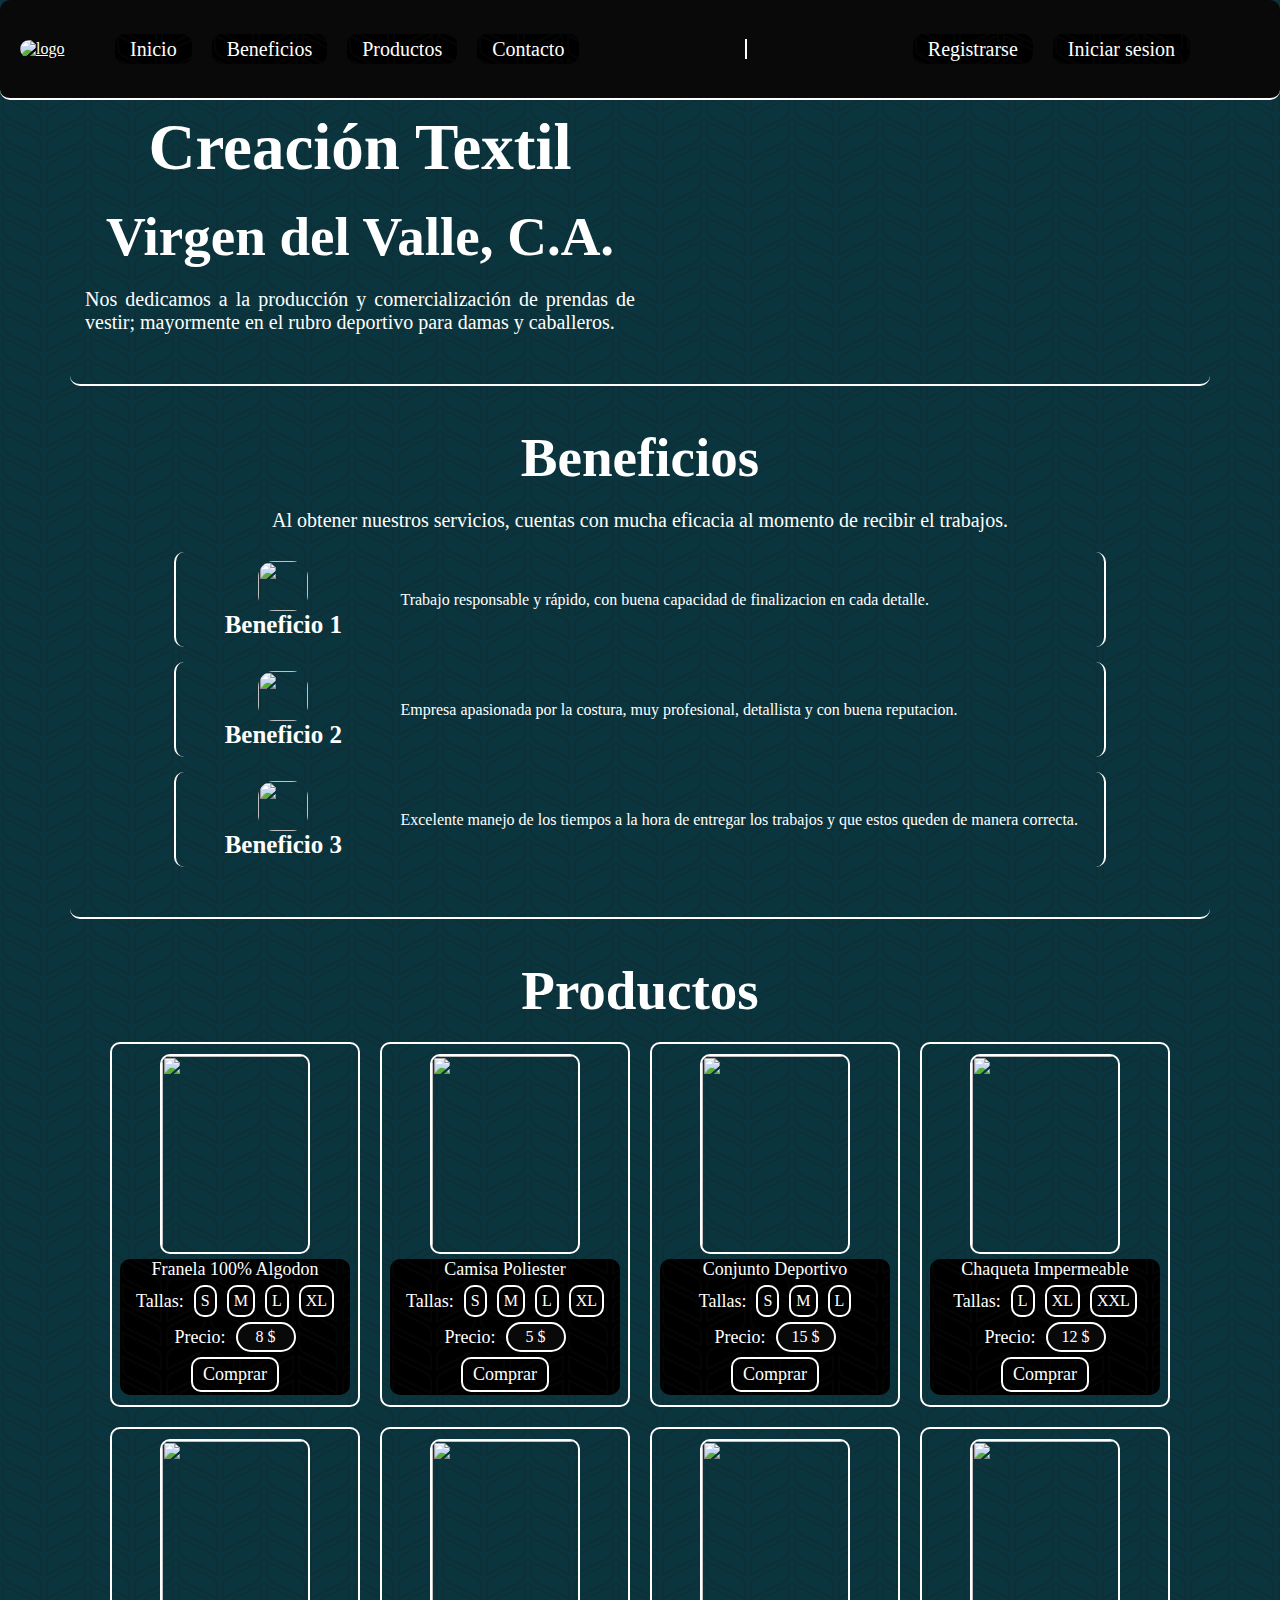
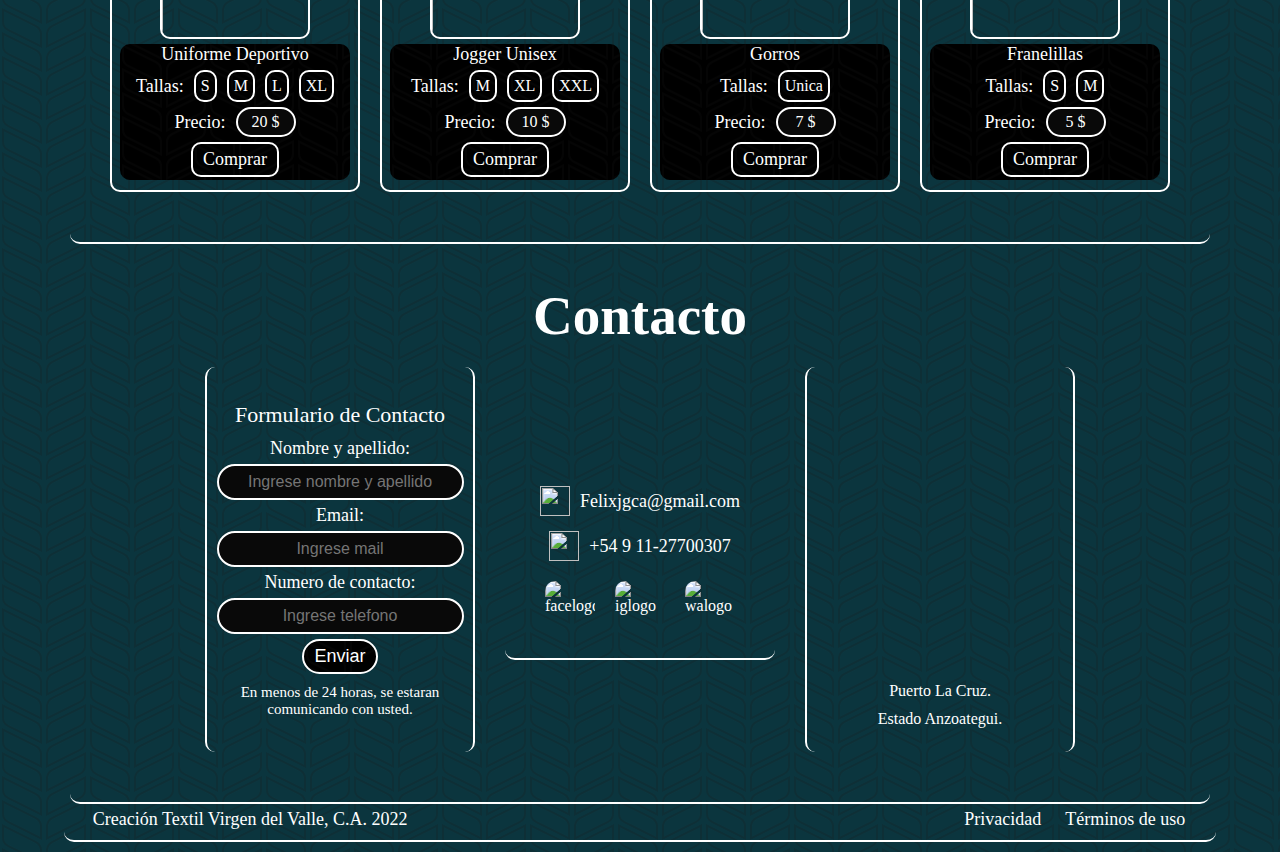
==== commit 547976f8: "Proyecto Integrador Felix Cedeño" ====
--- a/index.html
+++ b/index.html
@@ -11,370 +11,363 @@
   <body>
     <header>
       <nav class="navbar">
-        <a href="./index.html"
-          ><img class="animado" src="./img/logo.png" alt="logo"
+        <a class="navbar__img" href="./index.html"
+          ><img class="logo" src="./img/logo.png" alt="logo"
         /></a>
-        <div class="responsive">
-          <label for="menu-toggle" class="menu-label">
+        <div class="navbar__list">
+          <label for="menu__toggle" class="menu__label">
             <img class="icono" src="./img/menu.png" alt="" />
           </label>
-          <input id="menu-toggle" type="checkbox" />
-          <ul class="navbar-list">
-            <div class="navbar-list-individuales">
-              <li><a class="animacion" href="#hero">Inicio</a></li>
-              <li><a class="animacion" href="#beneficios">Beneficios</a></li>
-              <li><a class="animacion" href="#productos">Productos</a></li>
-              <li><a class="animacion" href="#contacto">Contacto</a></li>
+          <input id="menu__toggle" type="checkbox" />
+
+          <ul class="navbar__list__link">
+            <div class="lista">
+              <li><a class="lista__link" href="#hero">Inicio</a></li>
+              <li><a class="lista__link" href="#beneficios">Beneficios</a></li>
+              <li><a class="lista__link" href="#productos">Productos</a></li>
+              <li><a class="lista__link" href="#contacto">Contacto</a></li>
             </div>
             <div class="separador"></div>
-            <div class="navbar-list-link">
+            <div class="lista">
               <li>
-                <a class="animacion" href="./registrarse.html">Registrarse</a>
+                <a class="lista__link" href="./registrarse.html">Registrarse</a>
               </li>
               <li>
-                <a class="animacion" href="./iniciars.html">Iniciar sesion</a>
+                <a class="lista__link" href="./iniciars.html">Iniciar sesion</a>
               </li>
             </div>
           </ul>
-          <a href="./carrito.html">
+          <div class="overlay"></div>
+
+          <a class="navbar__list__car" href="./carrito.html">
             <img class="icono" src="./img/carrito2.png" alt=""
           /></a>
         </div>
       </nav>
     </header>
     <main>
-      <section id="hero">
-        <div class="hero-info">
-          <h1>Creación Textil</h1>
-          <h2>Virgen del Valle, C.A.</h2>
-          <p>
+      <section class="hero" id="hero">
+        <div class="hero__info">
+          <h1 class="hero__info__titulo">Creación Textil</h1>
+          <h2 class="hero__info__subtitulo">Virgen del Valle, C.A.</h2>
+          <p class="hero__info__parrafo">
             Nos dedicamos a la producción y comercialización de prendas de
             vestir; mayormente en el rubro deportivo para damas y caballeros.
           </p>
         </div>
-        <img src="./img/logo.png" alt="" />
+        <img class="hero__img" src="./img/logo.png" alt="" />
       </section>
-      <section id="beneficios">
-        <div class="beneficios-titulo">
-          <h2>Beneficios</h2>
-        </div>
-        <div class="beneficios-texto">
-          <p>
-            Al obtener nuestros servicios, cuentas con mucha eficacia al momento
-            de recibir el trabajos.
-          </p>
-        </div>
-        <div class="beneficios-contenedor">
-          <div class="beneficios-card">
-            <div class="beneficios-card-izq">
-              <img src="./img/1.png" alt="" />
-              <h2>Beneficio 1</h2>
-            </div>
-            <p>
+      <section class="beneficios" id="beneficios">
+        <h2 class="beneficios__titulo">Beneficios</h2>
+        <p class="beneficios__parrafo">
+          Al obtener nuestros servicios, cuentas con mucha eficacia al momento
+          de recibir el trabajos.
+        </p>
+        <div class="beneficios__contenedor">
+          <div class="beneficios__contenedor__card">
+            <div class="card__info">
+              <img class="card__info__img" src="./img/1.png" alt="" />
+              <h2 class="card__info__titulo">Beneficio 1</h2>
+            </div>
+            <p class="card__parrafo">
               Trabajo responsable y rápido, con buena capacidad de finalizacion
               en cada detalle.
             </p>
           </div>
-          <div class="beneficios-card">
-            <div class="beneficios-card-izq">
-              <img src="./img/2.png" alt="" />
-              <h2>Beneficio 2</h2>
-            </div>
-            <p>
+          <div class="beneficios__contenedor__card">
+            <div class="card__info">
+              <img class="card__info__img" src="./img/2.png" alt="" />
+              <h2 class="card__info__titulo">Beneficio 2</h2>
+            </div>
+            <p class="card__parrafo">
               Empresa apasionada por la costura, muy profesional, detallista y
               con buena reputacion.
             </p>
           </div>
-          <div class="beneficios-card">
-            <div class="beneficios-card-izq">
-              <img src="./img/3.png" alt="" />
-              <h2>Beneficio 3</h2>
-            </div>
-            <p>
+          <div class="beneficios__contenedor__card">
+            <div class="card__info">
+              <img class="card__info__img" src="./img/3.png" alt="" />
+              <h2 class="card__info__titulo">Beneficio 3</h2>
+            </div>
+            <p class="card__parrafo">
               Excelente manejo de los tiempos a la hora de entregar los trabajos
               y que estos queden de manera correcta.
             </p>
           </div>
         </div>
       </section>
-      <section id="productos">
-        <div class="productos-titulo">
-          <h2>Productos</h2>
-        </div>
-        <div class="productos-contenedor">
-          <div class="productos-card">
-            <img src="./img/franela100.png" alt="" />
-            <div class="card">
-              <div class="card-titulo">
-                <h3>Franela 100% Algodon</h3>
-              </div>
-              <div class="tallas">
-                <h4>Tallas:</h4>
-                <p>S</p>
-                <p>M</p>
-                <p>L</p>
-                <p>XL</p>
-              </div>
-              <div class="precio-compra">
-                <div class="precio">
-                  <h4>Precio:</h4>
-                  <p>8 $</p>
-                </div>
-                <div class="boton">
-                  <span>Comprar</span>
-                </div>
-              </div>
-            </div>
-          </div>
-          <div class="productos-card">
-            <img src="./img/camisapoliester.jpg" alt="" />
-            <div class="card">
-              <div class="card-titulo">
-                <h3>Camisa Poliester</h3>
-              </div>
-              <div class="tallas">
-                <h4>Tallas:</h4>
-                <p>S</p>
-                <p>M</p>
-                <p>L</p>
-                <p>XL</p>
-              </div>
-              <div class="precio-compra">
-                <div class="precio">
-                  <h4>Precio:</h4>
-                  <p>5 $</p>
-                </div>
-                <div class="boton">
-                  <span>Comprar</span>
-                </div>
-              </div>
-            </div>
-          </div>
-          <div class="productos-card">
-            <img src="./img/conjunto deportivo.jpg" alt="" />
-            <div class="card">
-              <div class="card-titulo">
-                <h3>Conjunto Deportivo</h3>
-              </div>
-              <div class="tallas">
-                <h4>Tallas:</h4>
-                <p>S</p>
-                <p>M</p>
-                <p>L</p>
-              </div>
-              <div class="precio-compra">
-                <div class="precio">
-                  <h4>Precio:</h4>
-                  <p>15 $</p>
-                </div>
-                <div class="boton">
-                  <span>Comprar</span>
-                </div>
-              </div>
-            </div>
-          </div>
-          <div class="productos-card">
-            <img src="./img/chaquetaimpermeable.jpg" alt="" />
-            <div class="card">
-              <div class="card-titulo">
-                <h3>Chaqueta Impermeable</h3>
-              </div>
-              <div class="tallas">
-                <h4>Tallas:</h4>
-                <p>L</p>
-                <p>XL</p>
-                <p>XXL</p>
-              </div>
-              <div class="precio-compra">
-                <div class="precio">
-                  <h4>Precio:</h4>
-                  <p>12 $</p>
-                </div>
-                <div class="boton">
-                  <span>Comprar</span>
-                </div>
-              </div>
-            </div>
-          </div>
-          <div class="productos-card">
-            <img src="./img/uniformedeportivo.jpg" alt="" />
-            <div class="card">
-              <div class="card-titulo">
-                <h3>Uniforme Deportivo</h3>
-              </div>
-              <div class="tallas">
-                <h4>Tallas:</h4>
-                <p>S</p>
-                <p>M</p>
-                <p>L</p>
-                <p>XL</p>
-              </div>
-              <div class="precio-compra">
-                <div class="precio">
-                  <h4>Precio:</h4>
-                  <p>20 $</p>
-                </div>
-                <div class="boton">
-                  <span>Comprar</span>
-                </div>
-              </div>
-            </div>
-          </div>
-          <div class="productos-card">
-            <img src="./img/jogger.jpg" alt="" />
-            <div class="card">
-              <div class="card-titulo">
-                <h3>Jogger Unisex</h3>
-              </div>
-              <div class="tallas">
-                <h4>Tallas:</h4>
-                <p>M</p>
-                <p>XL</p>
-                <p>XXL</p>
-              </div>
-              <div class="precio-compra">
-                <div class="precio">
-                  <h4>Precio:</h4>
-                  <p>10 $</p>
-                </div>
-                <div class="boton">
-                  <span>Comprar</span>
-                </div>
-              </div>
-            </div>
-          </div>
-          <div class="productos-card">
-            <img src="./img/gorro.jpg" alt="" />
-            <div class="card">
-              <div class="card-titulo">
-                <h3>Gorros</h3>
-              </div>
-              <div class="tallas">
-                <h4>Tallas:</h4>
-                <p>Unica</p>
-              </div>
-              <div class="precio-compra">
-                <div class="precio">
-                  <h4>Precio:</h4>
-                  <p>7 $</p>
-                </div>
-                <div class="boton">
-                  <span>Comprar</span>
-                </div>
-              </div>
-            </div>
-          </div>
-          <div class="productos-card">
-            <img src="./img/franelilla.png" alt="" />
-            <div class="card">
-              <div class="card-titulo">
-                <h3>Franelillas</h3>
-              </div>
-              <div class="tallas">
-                <h4>Tallas:</h4>
-                <p>S</p>
-                <p>M</p>
-              </div>
-              <div class="precio-compra">
-                <div class="precio">
-                  <h4>Precio:</h4>
-                  <p>5 $</p>
-                </div>
-                <div class="boton">
-                  <span>Comprar</span>
-                </div>
-              </div>
+      <section class="productos" id="productos">
+        <h2 class="productos__titulos">Productos</h2>
+        <div class="productos__contenedor">
+          <div class="productos__contenedor__tarjeta">
+            <img class="tarjeta__img" src="./img/franela100.png" alt="" />
+            <div class="tarjeta__info">
+              <h3 class="tarjeta__info__titulos">Franela 100% Algodon</h3>
+              <div class="tarjeta__info__tallas">
+                <h4 class="tallas">Tallas:</h4>
+                <p class="tallas__numeros">S</p>
+                <p class="tallas__numeros">M</p>
+                <p class="tallas__numeros">L</p>
+                <p class="tallas__numeros">XL</p>
+              </div>
+              <div class="tarjeta__info__precios">
+                <h4 class="precios__titulos">Precio:</h4>
+                <p class="precios__numeros">8 $</p>
+              </div>
+              <h4 class="tarjeta__info__comprar">Comprar</h4>
+            </div>
+          </div>
+          <div class="productos__contenedor__tarjeta">
+            <img class="tarjeta__img" src="./img/camisapoliester.jpg" alt="" />
+            <div class="tarjeta__info">
+              <h3 class="tarjeta__info__titulos">Camisa Poliester</h3>
+              <div class="tarjeta__info__tallas">
+                <h4 class="tallas">Tallas:</h4>
+                <p class="tallas__numeros">S</p>
+                <p class="tallas__numeros">M</p>
+                <p class="tallas__numeros">L</p>
+                <p class="tallas__numeros">XL</p>
+              </div>
+              <div class="tarjeta__info__precios">
+                <h4 class="precios__titulos">Precio:</h4>
+                <p class="precios__numeros">5 $</p>
+              </div>
+              <h4 class="tarjeta__info__comprar">Comprar</h4>
+            </div>
+          </div>
+          <div class="productos__contenedor__tarjeta">
+            <img
+              class="tarjeta__img"
+              src="./img/conjunto deportivo.jpg"
+              alt=""
+            />
+            <div class="tarjeta__info">
+              <h3 class="tarjeta__info__titulos">Conjunto Deportivo</h3>
+              <div class="tarjeta__info__tallas">
+                <h4 class="tallas">Tallas:</h4>
+                <p class="tallas__numeros">S</p>
+                <p class="tallas__numeros">M</p>
+                <p class="tallas__numeros">L</p>
+              </div>
+              <div class="tarjeta__info__precios">
+                <h4 class="precios__titulos">Precio:</h4>
+                <p class="precios__numeros">15 $</p>
+              </div>
+              <h4 class="tarjeta__info__comprar">Comprar</h4>
+            </div>
+          </div>
+          <div class="productos__contenedor__tarjeta">
+            <img
+              class="tarjeta__img"
+              src="./img/chaquetaimpermeable.jpg"
+              alt=""
+            />
+            <div class="tarjeta__info">
+              <h3 class="tarjeta__info__titulos">Chaqueta Impermeable</h3>
+              <div class="tarjeta__info__tallas">
+                <h4 class="tallas">Tallas:</h4>
+                <p class="tallas__numeros">L</p>
+                <p class="tallas__numeros">XL</p>
+                <p class="tallas__numeros">XXL</p>
+              </div>
+              <div class="tarjeta__info__precios">
+                <h4 class="precios__titulos">Precio:</h4>
+                <p class="precios__numeros">12 $</p>
+              </div>
+              <h4 class="tarjeta__info__comprar">Comprar</h4>
+            </div>
+          </div>
+          <div class="productos__contenedor__tarjeta">
+            <img
+              class="tarjeta__img"
+              src="./img/uniformedeportivo.jpg"
+              alt=""
+            />
+            <div class="tarjeta__info">
+              <h3 class="tarjeta__info__titulos">Uniforme Deportivo</h3>
+              <div class="tarjeta__info__tallas">
+                <h4 class="tallas">Tallas:</h4>
+                <p class="tallas__numeros">S</p>
+                <p class="tallas__numeros">M</p>
+                <p class="tallas__numeros">L</p>
+                <p class="tallas__numeros">XL</p>
+              </div>
+              <div class="tarjeta__info__precios">
+                <h4 class="precios__titulos">Precio:</h4>
+                <p class="precios__numeros">20 $</p>
+              </div>
+              <h4 class="tarjeta__info__comprar">Comprar</h4>
+            </div>
+          </div>
+          <div class="productos__contenedor__tarjeta">
+            <img class="tarjeta__img" src="./img/jogger.jpg" alt="" />
+            <div class="tarjeta__info">
+              <h3 class="tarjeta__info__titulos">Jogger Unisex</h3>
+              <div class="tarjeta__info__tallas">
+                <h4 class="tallas">Tallas:</h4>
+                <p class="tallas__numeros">M</p>
+                <p class="tallas__numeros">XL</p>
+                <p class="tallas__numeros">XXL</p>
+              </div>
+              <div class="tarjeta__info__precios">
+                <h4 class="precios__titulos">Precio:</h4>
+                <p class="precios__numeros">10 $</p>
+              </div>
+              <h4 class="tarjeta__info__comprar">Comprar</h4>
+            </div>
+          </div>
+          <div class="productos__contenedor__tarjeta">
+            <img class="tarjeta__img" src="./img/gorro.jpg" alt="" />
+            <div class="tarjeta__info">
+              <h3 class="tarjeta__info__titulos">Gorros</h3>
+              <div class="tarjeta__info__tallas">
+                <h4 class="tallas">Tallas:</h4>
+                <p class="tallas__numeros">Unica</p>
+              </div>
+              <div class="tarjeta__info__precios">
+                <h4 class="precios__titulos">Precio:</h4>
+                <p class="precios__numeros">7 $</p>
+              </div>
+              <h4 class="tarjeta__info__comprar">Comprar</h4>
+            </div>
+          </div>
+          <div class="productos__contenedor__tarjeta">
+            <img class="tarjeta__img" src="./img/franelilla.png" alt="" />
+            <div class="tarjeta__info">
+              <h3 class="tarjeta__info__titulos">Franelillas</h3>
+              <div class="tarjeta__info__tallas">
+                <h4 class="tallas">Tallas:</h4>
+                <p class="tallas__numeros">S</p>
+                <p class="tallas__numeros">M</p>
+              </div>
+              <div class="tarjeta__info__precios">
+                <h4 class="precios__titulos">Precio:</h4>
+                <p class="precios__numeros">5 $</p>
+              </div>
+              <h4 class="tarjeta__info__comprar">Comprar</h4>
             </div>
           </div>
         </div>
       </section>
-      <section id="contacto">
-        <h2>Contacto</h2>
-        <div class="contacto-contenedor">
-          <div class="form-contacto">
-            <h3>Formulario de Contacto</h3>
-            <form class="form">
-              <label for="nombre">Nombre y apellido:</label>
+      <section class="contacto" id="contacto">
+        <h2 class="contacto__titulo">Contacto</h2>
+        <div class="contacto__contenedor">
+          <div class="contacto__contenedor__formulario">
+            <h3 class="formulario__titulo">Formulario de Contacto</h3>
+            <form class="formulario__info">
+              <label class="formulario__info__titulos" for="nombre"
+                >Nombre y apellido:</label
+              >
               <input
-                class="imput"
+                class="formulario__info__cajon"
                 id="nombre"
                 type="text"
                 placeholder="Ingrese nombre y apellido"
               />
-              <label for="correo">Email:</label>
+              <label class="formulario__info__titulos" for="correo"
+                >Email:</label
+              >
               <input
-                class="imput"
+                class="formulario__info__cajon"
                 type="email"
                 id="correo"
                 placeholder="Ingrese mail"
               />
-              <label for="telefono">Numero de contacto:</label>
+              <label class="formulario__info__titulos" for="telefono"
+                >Numero de contacto:</label
+              >
               <input
-                class="imput"
+                class="formulario__info__cajon"
                 type="number telefono"
                 id="telefono"
                 placeholder="Ingrese telefono"
               />
-              <input class="imput-enviar" type="submit" value="Enviar" />
+              <input
+                class="formulario__info__boton"
+                type="submit"
+                value="Enviar"
+              />
             </form>
-            <p>En menos de 24 horas, se estaran comunicando con usted.</p>
-          </div>
-          <div class="info-contacto">
-            <div class="contenedor-datos">
-              <div class="datos">
-                <img src="./img/gmail.png" alt="" />
-                <p>Felixjgca@gmail.com</p>
-              </div>
-              <div class="datos">
-                <img src="./img/tlf.png" alt="" />
-                <p>+54 9 11-27700307</p>
-              </div>
-            </div>
-            <div class="contenedor-redes">
-              <ul class="redes">
+            <p class="formulario__parrafo">
+              En menos de 24 horas, se estaran comunicando con usted.
+            </p>
+          </div>
+          <div class="contacto__contenedor__info">
+            <div class="info__datos">
+              <div class="info__datos__contenedor">
+                <img class="contenedor__img" src="./img/gmail.png" alt="" />
+                <p class="contenedor__info">Felixjgca@gmail.com</p>
+              </div>
+              <div class="info__datos__contenedor">
+                <img class="contenedor__img" src="./img/tlf.png" alt="" />
+                <p class="contenedor__info">+54 9 11-27700307</p>
+              </div>
+            </div>
+            <div class="info__redes">
+              <ul class="info__redes__contenedor">
                 <li>
-                  <a href="https://m.facebook.com/Felixc6" target="_blank"
-                    ><img class="animado" src="./img/face.png" alt="facelogo"
+                  <a
+                    class="contenedor__link"
+                    href="https://m.facebook.com/Felixc6"
+                    target="_blank"
+                    ><img
+                      class="contenedor__link__img"
+                      src="./img/face.png"
+                      alt="facelogo"
                   /></a>
                 </li>
                 <li>
-                  <a href="https://www.instagram.com/felixjgca/" target="_blank"
-                    ><img class="animado" src="./img/ig.png" alt="iglogo"
+                  <a
+                    class="contenedor__link"
+                    href="https://www.instagram.com/felixjgca/"
+                    target="_blank"
+                    ><img
+                      class="contenedor__link__img"
+                      src="./img/ig.png"
+                      alt="iglogo"
                   /></a>
                 </li>
                 <li>
-                  <a href="https://wa.me/5491127700307" target="_blank">
-                    <img class="animado" src="./img/wa.png" alt="walogo"
+                  <a
+                    class="contenedor__link"
+                    href="https://wa.me/5491127700307"
+                    target="_blank"
+                  >
+                    <img
+                      class="contenedor__link__img"
+                      src="./img/wa.png"
+                      alt="walogo"
                   /></a>
                 </li>
               </ul>
             </div>
           </div>
-          <div class="iframe">
-            <div>
-              <iframe
-                src="https://www.google.com/maps/embed?pb=!1m18!1m12!1m3!1d26415.56259096972!2d-64.63988583433228!3d10.205253141433754!2m3!1f0!2f0!3f0!3m2!1i1024!2i768!4f13.1!3m3!1m2!1s0x8c2d74183d40f315%3A0xdfe80aa148f7489!2sC.C%20Regina!5e0!3m2!1ses!2sve!4v1671220692299!5m2!1ses!2sve"
-                style="border: 0"
-                allowfullscreen=""
-                loading="lazy"
-                referrerpolicy="no-referrer-when-downgrade"
-              ></iframe>
-            </div>
-            <p>Puerto La Cruz.</p>
-            <p>Estado Anzoategui.</p>
+          <div class="contacto__contenedor__iframe">
+            <iframe
+              class="iframe"
+              src="https://www.google.com/maps/embed?pb=!1m18!1m12!1m3!1d26415.56259096972!2d-64.63988583433228!3d10.205253141433754!2m3!1f0!2f0!3f0!3m2!1i1024!2i768!4f13.1!3m3!1m2!1s0x8c2d74183d40f315%3A0xdfe80aa148f7489!2sC.C%20Regina!5e0!3m2!1ses!2sve!4v1671220692299!5m2!1ses!2sve"
+              style="border: 0"
+              allowfullscreen=""
+              loading="lazy"
+              referrerpolicy="no-referrer-when-downgrade"
+            ></iframe>
+            <p class="iframe__parrafo">Puerto La Cruz.</p>
+            <p class="iframe__parrafo">Estado Anzoategui.</p>
           </div>
         </div>
       </section>
     </main>
     <footer class="footer">
-      <div class="footer-contenedor">
-        <div class="contenedor-izq">
-          <p>Creación Textil Virgen del Valle, C.A. 2022</p>
-          <img src="./img/logo.png" alt="" />
-        </div>
-        <ul class="contenedor-der">
-          <li><a class="animacion" href="#">Privacidad</a></li>
-          <li><a class="animacion" href="#">Términos de uso</a></li>
+      <div class="footer__contenedor">
+        <div class="footer__contenedor__info">
+          <p class="info__titulo">
+            Creación Textil Virgen del Valle, C.A. 2022
+          </p>
+          <img class="info__img" src="./img/logo.png" alt="" />
+        </div>
+        <ul class="footer__contenedor__link">
+          <li><a class="link" href="#">Privacidad</a></li>
+          <li><a class="link" href="#">Términos de uso</a></li>
         </ul>
       </div>
     </footer>
--- a/style.css
+++ b/style.css
@@ -3,7 +3,6 @@
   padding: 0;
   box-sizing: border-box;
   color: white;
-  border: 2px solid #52c440;
 }
 html {
   scroll-behavior: smooth;
@@ -34,23 +33,27 @@
   border-bottom: 2px solid #ffffff;
 }
 
-header a img {
-  width: 80px;
-  border-radius: 20px;
-}
+/* BARRA NAVEGADORA */
 .navbar {
   display: flex;
   justify-content: center;
   align-items: center;
   width: 100%;
-}
-.responsive {
-  display: flex;
-  justify-content: space-between;
-  width: 100%;
-  gap: 10px;
-}
-.navbar-list {
+  gap: 20px;
+}
+
+.navbar__img {
+  display: flex;
+  justify-content: center;
+  align-items: center;
+}
+.logo {
+  text-decoration: none;
+  list-style-type: none;
+  width: 75px;
+  border-radius: 15px;
+}
+.navbar__list {
   display: flex;
   justify-content: space-between;
   align-items: center;
@@ -58,23 +61,21 @@
   font-size: 20px;
   font-weight: 500;
   width: 100%;
-}
-
-.navbar-list-individuales {
-  display: flex;
-  justify-content: center;
+  gap: 20px;
+}
+
+.navbar__list__link {
+  display: flex;
+  justify-content: space-between;
   align-items: center;
   gap: 20px;
   list-style-type: none;
   font-size: 20px;
   font-weight: 500;
-}
-.navbar-list-individuales a {
-  display: flex;
-  justify-content: center;
-  align-items: center;
-}
-.navbar-list-link {
+  width: 100%;
+}
+
+.lista {
   display: flex;
   justify-content: center;
   align-items: center;
@@ -83,33 +84,39 @@
   font-size: 20px;
   font-weight: 500;
 }
-.navbar-list li a {
+.lista__link {
   text-decoration: none;
-  padding: 5px 15px;
-  border-radius: 30px;
+  padding: 4px 15px;
+  border-radius: 10px;
   background-color: #000000;
   background-image: url("data:image/svg+xml,%3Csvg xmlns='http://www.w3.org/2000/svg' width='88' height='24' viewBox='0 0 88 24'%3E%3Cg fill-rule='evenodd'%3E%3Cg id='autumn' fill='%23171718' fill-opacity='0.21'%3E%3Cpath d='M10 0l30 15 2 1V2.18A10 10 0 0 0 41.76 0H39.7a8 8 0 0 1 .3 2.18v10.58L14.47 0H10zm31.76 24a10 10 0 0 0-5.29-6.76L4 1 2 0v13.82a10 10 0 0 0 5.53 8.94L10 24h4.47l-6.05-3.02A8 8 0 0 1 4 13.82V3.24l31.58 15.78A8 8 0 0 1 39.7 24h2.06zM78 24l2.47-1.24A10 10 0 0 0 86 13.82V0l-2 1-32.47 16.24A10 10 0 0 0 46.24 24h2.06a8 8 0 0 1 4.12-4.98L84 3.24v10.58a8 8 0 0 1-4.42 7.16L73.53 24H78zm0-24L48 15l-2 1V2.18A10 10 0 0 1 46.24 0h2.06a8 8 0 0 0-.3 2.18v10.58L73.53 0H78z'/%3E%3C/g%3E%3C/g%3E%3C/svg%3E");
 }
-
 .separador {
   border: 1px solid #ffffff;
   width: 1px;
   height: 20px;
 }
-.navbar-list-link {
+
+.navbar__list__car {
+  display: flex;
+  justify-content: center;
+  align-items: center;
+}
+
+.icono {
   text-decoration: none;
   list-style-type: none;
-}
-.navbar a,
-.navbar-list-link a {
-  display: flex;
-  justify-content: center;
-  align-items: center;
-}
-.navbar a .icono {
-  text-decoration: none;
-  list-style-type: none;
-  margin: 0px;
+  width: 50px;
+  border-radius: 10px;
+  display: flex;
+}
+
+#menu__toggle,
+.menu__label {
+  display: none;
+}
+#menu__toggle:checked ~ .overlay {
+  display: block;
 }
 
 main {
@@ -118,22 +125,25 @@
   align-items: center;
   flex-direction: column;
   gap: 30px;
-}
-#hero {
+  width: 95%;
+  max-width: 1200px;
+}
+
+/* SECCION HERO */
+.hero {
   display: flex;
   justify-content: space-between;
-  align-items: center;
   flex-wrap: wrap;
-  max-width: 1100px;
-  padding: 10px;
-  width: 90%;
+  align-items: center;
+  max-width: 1300px;
+  padding: 10px;
+  width: 95%;
   margin-top: 100px;
   padding-bottom: 50px;
   border-bottom: 2px solid #ffffff;
   border-radius: 10px;
 }
-
-.hero-info {
+.hero__info {
   display: flex;
   flex-direction: column;
   justify-content: center;
@@ -141,8 +151,7 @@
   width: 560px;
   gap: 20px;
 }
-
-.hero-info h1 {
+.hero__info__titulo {
   font-size: 65px;
   font-weight: 800;
   width: 550px;
@@ -150,7 +159,7 @@
   justify-content: center;
   align-items: center;
 }
-.hero-info h2 {
+.hero__info__subtitulo {
   font-size: 55px;
   font-weight: 700;
   width: 550px;
@@ -158,7 +167,7 @@
   justify-content: center;
   align-items: center;
 }
-.hero-info p {
+.hero__info__parrafo {
   font-size: 20px;
   font-weight: 200;
   text-align: justify;
@@ -167,50 +176,49 @@
   justify-content: center;
   align-items: center;
 }
-
-#hero img {
+.hero__img {
   width: 400px;
   border-radius: 150px;
 }
 
-#beneficios {
+/* SECCION BENEFICIOS */
+.beneficios {
   display: flex;
   justify-content: center;
   flex-direction: column;
   align-items: center;
   max-width: 1300px;
   padding: 10px;
-  width: 90%;
+  width: 95%;
   padding-bottom: 50px;
   border-bottom: 2px solid #ffffff;
   border-radius: 10px;
   gap: 20px;
 }
 
-.beneficios-titulo {
-  display: flex;
-  justify-content: center;
-  align-items: center;
-  gap: 10px;
-}
-.beneficios-titulo h2 {
+.beneficios__titulo {
+  display: flex;
+  justify-content: center;
+  align-items: center;
+  gap: 10px;
   font-size: 55px;
   font-weight: 700;
 }
 
-.beneficios-texto p {
+.beneficios__parrafo {
   font-size: 20px;
   font-weight: 200;
   text-align: justify;
 }
-.beneficios-contenedor {
-  display: flex;
-  flex-direction: column;
-  justify-content: center;
-  align-items: center;
-  gap: 20px;
-}
-.beneficios-card {
+
+.beneficios__contenedor {
+  display: flex;
+  flex-direction: column;
+  justify-content: center;
+  align-items: center;
+  gap: 15px;
+}
+.beneficios__contenedor__card {
   display: flex;
   justify-content: flex-start;
   align-items: center;
@@ -219,9 +227,10 @@
   border-right: 2px solid #ffffff;
   border-radius: 10px;
   width: 100%;
-  height: 85px;
-}
-.beneficios-card-izq {
+  height: 95px;
+  gap: 10px;
+}
+.card__info {
   display: flex;
   flex-direction: column;
   justify-content: center;
@@ -229,17 +238,18 @@
   width: 200px;
   padding: 0px 10px;
 }
-.beneficios-card-izq img {
+.card__info__img {
   border-radius: 1rem;
   width: 50px;
   height: 50px;
 }
 
-.beneficios-card-izq h2 {
+.card__info__titulo {
   font-size: 25px;
   font-weight: 600;
 }
-.beneficios-card p {
+
+.card__parrafo {
   font-size: 16px;
   font-weight: 200;
   text-align: justify;
@@ -247,149 +257,159 @@
   width: 80%;
 }
 
-#productos {
+/* SECCION PRODUCTOS */
+.productos {
   display: flex;
   justify-content: center;
   flex-direction: column;
   align-items: center;
   max-width: 1300px;
   padding: 10px;
-  width: 90%;
+  width: 95%;
   padding-bottom: 50px;
   border-bottom: 2px solid #ffffff;
   border-radius: 10px;
   gap: 20px;
 }
 
-#productos h2 {
+.productos__titulos {
   font-size: 55px;
   font-weight: 700;
-  text-align: center;
-}
-.productos-contenedor {
+  display: flex;
+  justify-content: center;
+  align-items: center;
+  text-align: center;
+}
+.productos__contenedor {
   display: flex;
   justify-content: center;
   align-items: center;
   flex-wrap: wrap;
   gap: 20px;
 }
-.productos-card {
-  display: flex;
-  justify-content: center;
-  flex-direction: column;
-  align-items: center;
-  gap: 15px;
+.productos__contenedor__tarjeta {
+  display: flex;
+  justify-content: center;
+  flex-direction: column;
+  align-items: center;
+  gap: 5px;
   border: 2px solid #ffffff;
   padding: 10px;
   border-radius: 10px;
   width: 250px;
 }
-.productos-card img {
+.tarjeta__img {
   width: 150px;
   height: 200px;
   border: 2px solid #ffffff;
   border-radius: 10px;
 }
-.card {
-  display: flex;
-  flex-direction: column;
-  justify-content: center;
+.tarjeta__info {
+  display: flex;
+  flex-direction: column;
+  justify-content: center;
+  align-items: center;
   gap: 5px;
   width: 230px;
-}
-.card-titulo {
-  display: flex;
-  justify-content: center;
-  align-items: center;
-  text-align: center;
-}
-.card-titulo h3 {
+  border-radius: 10px;
+  background-color: #000000;
+  background-image: url("data:image/svg+xml,%3Csvg xmlns='http://www.w3.org/2000/svg' width='88' height='24' viewBox='0 0 88 24'%3E%3Cg fill-rule='evenodd'%3E%3Cg id='autumn' fill='%23171718' fill-opacity='0.21'%3E%3Cpath d='M10 0l30 15 2 1V2.18A10 10 0 0 0 41.76 0H39.7a8 8 0 0 1 .3 2.18v10.58L14.47 0H10zm31.76 24a10 10 0 0 0-5.29-6.76L4 1 2 0v13.82a10 10 0 0 0 5.53 8.94L10 24h4.47l-6.05-3.02A8 8 0 0 1 4 13.82V3.24l31.58 15.78A8 8 0 0 1 39.7 24h2.06zM78 24l2.47-1.24A10 10 0 0 0 86 13.82V0l-2 1-32.47 16.24A10 10 0 0 0 46.24 24h2.06a8 8 0 0 1 4.12-4.98L84 3.24v10.58a8 8 0 0 1-4.42 7.16L73.53 24H78zm0-24L48 15l-2 1V2.18A10 10 0 0 1 46.24 0h2.06a8 8 0 0 0-.3 2.18v10.58L73.53 0H78z'/%3E%3C/g%3E%3C/g%3E%3C/svg%3E");
+}
+.tarjeta__info__titulos {
+  display: flex;
+  justify-content: center;
+  align-items: center;
+  text-align: center;
   font-size: 18px;
   font-weight: 500;
 }
-
+.tarjeta__info__tallas {
+  display: flex;
+  justify-content: center;
+  align-items: center;
+  gap: 10px;
+  width: 100%;
+}
 .tallas {
-  display: flex;
-  justify-content: center;
-  align-items: center;
-  gap: 10px;
-  width: 100%;
-}
-.tallas h4 {
   font-size: 18px;
   font-weight: 300;
 }
-.tallas p {
+.tallas__numeros {
   font-size: 16px;
   font-weight: 200;
   padding: 5px 5px;
-  border-radius: 5px;
+  border-radius: 10px;
   cursor: pointer;
   border: 2px solid #ffffff;
   background-color: #000000;
   background-image: url("data:image/svg+xml,%3Csvg xmlns='http://www.w3.org/2000/svg' width='88' height='24' viewBox='0 0 88 24'%3E%3Cg fill-rule='evenodd'%3E%3Cg id='autumn' fill='%23171718' fill-opacity='0.21'%3E%3Cpath d='M10 0l30 15 2 1V2.18A10 10 0 0 0 41.76 0H39.7a8 8 0 0 1 .3 2.18v10.58L14.47 0H10zm31.76 24a10 10 0 0 0-5.29-6.76L4 1 2 0v13.82a10 10 0 0 0 5.53 8.94L10 24h4.47l-6.05-3.02A8 8 0 0 1 4 13.82V3.24l31.58 15.78A8 8 0 0 1 39.7 24h2.06zM78 24l2.47-1.24A10 10 0 0 0 86 13.82V0l-2 1-32.47 16.24A10 10 0 0 0 46.24 24h2.06a8 8 0 0 1 4.12-4.98L84 3.24v10.58a8 8 0 0 1-4.42 7.16L73.53 24H78zm0-24L48 15l-2 1V2.18A10 10 0 0 1 46.24 0h2.06a8 8 0 0 0-.3 2.18v10.58L73.53 0H78z'/%3E%3C/g%3E%3C/g%3E%3C/svg%3E");
 }
-.precio-compra {
-  display: flex;
-  flex-direction: column;
-  justify-content: space-between;
+.tarjeta__info__precios {
+  display: flex;
+  justify-content: center;
   align-items: center;
   width: 100%;
   gap: 10px;
 }
 
-.precio {
+.precios__titulos {
   display: flex;
   justify-content: center;
   align-items: center;
   gap: 5px;
-}
-.precio h4 {
   font-size: 18px;
   font-weight: 300;
 }
-.precio p {
+
+.precios__numeros {
+  display: flex;
+  justify-content: center;
+  align-items: center;
+  text-align: center;
   font-size: 16px;
   font-weight: 200;
   background: #090909;
   padding: 5px 10px;
-  border-radius: 30px;
+  border-radius: 15px;
   border: 2px solid #ffffff;
   width: 60px;
   height: 30px;
-  text-align: center;
-}
-
-.boton span {
+}
+.tarjeta__info__comprar {
+  display: flex;
+  justify-content: center;
+  align-items: center;
   font-size: 18px;
   font-weight: 300;
   padding: 5px 10px;
-  border-radius: 30px;
+  border-radius: 10px;
+  margin-bottom: 3px;
   cursor: pointer;
   border: 2px solid #ffffff;
   background-color: #000000;
   background-image: url("data:image/svg+xml,%3Csvg xmlns='http://www.w3.org/2000/svg' width='88' height='24' viewBox='0 0 88 24'%3E%3Cg fill-rule='evenodd'%3E%3Cg id='autumn' fill='%23171718' fill-opacity='0.21'%3E%3Cpath d='M10 0l30 15 2 1V2.18A10 10 0 0 0 41.76 0H39.7a8 8 0 0 1 .3 2.18v10.58L14.47 0H10zm31.76 24a10 10 0 0 0-5.29-6.76L4 1 2 0v13.82a10 10 0 0 0 5.53 8.94L10 24h4.47l-6.05-3.02A8 8 0 0 1 4 13.82V3.24l31.58 15.78A8 8 0 0 1 39.7 24h2.06zM78 24l2.47-1.24A10 10 0 0 0 86 13.82V0l-2 1-32.47 16.24A10 10 0 0 0 46.24 24h2.06a8 8 0 0 1 4.12-4.98L84 3.24v10.58a8 8 0 0 1-4.42 7.16L73.53 24H78zm0-24L48 15l-2 1V2.18A10 10 0 0 1 46.24 0h2.06a8 8 0 0 0-.3 2.18v10.58L73.53 0H78z'/%3E%3C/g%3E%3C/g%3E%3C/svg%3E");
 }
 
-#contacto {
+/* SECCION CONTACTO */
+.contacto {
   display: flex;
   justify-content: center;
   flex-direction: column;
   align-items: center;
   max-width: 1300px;
   padding: 10px;
-  width: 90%;
+  width: 95%;
   padding-bottom: 50px;
   border-bottom: 2px solid #ffffff;
   border-radius: 10px;
   gap: 20px;
 }
-#contacto h2 {
+.contacto__titulo {
   font-size: 55px;
   font-weight: 700;
 }
 
-.contacto-contenedor {
+.contacto__contenedor {
   display: flex;
   justify-content: center;
   align-items: center;
@@ -397,7 +417,7 @@
   gap: 30px;
 }
 
-.form-contacto {
+.contacto__contenedor__formulario {
   display: flex;
   flex-direction: column;
   justify-content: center;
@@ -411,19 +431,13 @@
   height: 385px;
 }
 
-.form-contacto h3 {
+.formulario__titulo {
   display: flex;
   text-align: center;
   font-size: 22px;
   font-weight: 500;
 }
-
-.form-contacto p {
-  font-size: 15px;
-  font-weight: 200;
-  text-align: center;
-}
-.form {
+.formulario__info {
   display: flex;
   justify-content: center;
   flex-direction: column;
@@ -431,12 +445,12 @@
   gap: 5px;
 }
 
-.form label {
+.formulario__info__titulos {
   font-size: 18px;
   font-weight: 300;
 }
 
-.imput {
+.formulario__info__cajon {
   font-size: 16px;
   font-weight: 200;
   background: #090909;
@@ -449,7 +463,7 @@
   text-align: center;
 }
 
-.imput-enviar {
+.formulario__info__boton {
   font-size: 18px;
   font-weight: 300;
   padding: 5px 10px;
@@ -460,7 +474,13 @@
   background-image: url("data:image/svg+xml,%3Csvg xmlns='http://www.w3.org/2000/svg' width='88' height='24' viewBox='0 0 88 24'%3E%3Cg fill-rule='evenodd'%3E%3Cg id='autumn' fill='%23171718' fill-opacity='0.21'%3E%3Cpath d='M10 0l30 15 2 1V2.18A10 10 0 0 0 41.76 0H39.7a8 8 0 0 1 .3 2.18v10.58L14.47 0H10zm31.76 24a10 10 0 0 0-5.29-6.76L4 1 2 0v13.82a10 10 0 0 0 5.53 8.94L10 24h4.47l-6.05-3.02A8 8 0 0 1 4 13.82V3.24l31.58 15.78A8 8 0 0 1 39.7 24h2.06zM78 24l2.47-1.24A10 10 0 0 0 86 13.82V0l-2 1-32.47 16.24A10 10 0 0 0 46.24 24h2.06a8 8 0 0 1 4.12-4.98L84 3.24v10.58a8 8 0 0 1-4.42 7.16L73.53 24H78zm0-24L48 15l-2 1V2.18A10 10 0 0 1 46.24 0h2.06a8 8 0 0 0-.3 2.18v10.58L73.53 0H78z'/%3E%3C/g%3E%3C/g%3E%3C/svg%3E");
 }
 
-.info-contacto {
+.formulario__parrafo {
+  font-size: 15px;
+  font-weight: 200;
+  text-align: center;
+}
+
+.contacto__contenedor__info {
   display: flex;
   flex-direction: column;
   justify-content: center;
@@ -472,7 +492,7 @@
   border-bottom: 2px solid #ffffff;
 }
 
-.contenedor-datos {
+.info__datos {
   display: flex;
   justify-content: center;
   align-items: center;
@@ -482,19 +502,19 @@
   width: 250px;
   padding: 10px;
 }
-.datos {
-  display: flex;
-  justify-content: center;
-  align-items: center;
-  text-align: center;
-  gap: 10px;
-}
-.datos img {
+.info__datos__contenedor {
+  display: flex;
+  justify-content: center;
+  align-items: center;
+  text-align: center;
+  gap: 10px;
+}
+.contenedor__img {
   width: 30px;
   height: 30px;
 }
 
-.datos p {
+.contenedor__info {
   font-size: 18px;
   font-weight: 400;
   display: flex;
@@ -503,7 +523,7 @@
   text-align: center;
 }
 
-.contenedor-redes {
+.info__redes {
   display: flex;
   flex-direction: column;
   gap: 10px;
@@ -511,27 +531,29 @@
   border-radius: 10px;
   width: 250px;
 }
-.redes {
-  display: flex;
-  justify-content: center;
+
+.info__redes__contenedor {
+  display: flex;
+  justify-content: center;
+  align-items: center;
   gap: 20px;
   list-style-type: none;
 }
-.redes li a {
-  display: flex;
-  justify-content: center;
-  align-items: center;
-}
-.redes a {
+
+.contenedor__link {
+  display: flex;
+  justify-content: center;
+  align-items: center;
   text-decoration: none;
 }
-.redes img {
+
+.contenedor__link__img {
   width: 50px;
   height: 50px;
   border-radius: 10px;
 }
 
-.iframe {
+.contacto__contenedor__iframe {
   display: flex;
   flex-direction: column;
   justify-content: center;
@@ -546,18 +568,20 @@
   height: 385px;
 }
 
-.iframe iframe {
-  border-radius: 10px;
-  width: 250px;
+.iframe {
+  border-radius: 10px;
+  width: 240px;
   height: 280px;
 }
-.iframe p {
-  display: flex;
-  justify-content: center;
-  align-items: center;
-  text-align: center;
-}
-
+.iframe__parrafo {
+  display: flex;
+  justify-content: center;
+  align-items: center;
+  text-align: center;
+  font-size: 16px;
+}
+
+/* FOOTER */
 .footer {
   display: flex;
   justify-content: center;
@@ -571,43 +595,59 @@
   margin-bottom: 10px;
 }
 
-.footer-contenedor {
+.footer__contenedor {
   display: flex;
   justify-content: space-between;
   align-items: flex-end;
   width: 95%;
 }
 
-.contenedor-izq {
+.footer__contenedor__info {
   display: flex;
   align-items: flex-end;
   gap: 10px;
 }
 
-.contenedor-izq p {
+.info__titulo {
   font-size: 18px;
   font-weight: 400;
 }
 
-.contenedor-izq img {
+.info__img {
   width: 50px;
 }
-.contenedor-der {
+
+.footer__contenedor__link {
   display: flex;
   justify-content: center;
   align-items: center;
   gap: 20px;
   list-style-type: none;
 }
-.contenedor-der a {
+
+.link {
   text-decoration: none;
   font-size: 18px;
   font-weight: 400;
   border-radius: 5px;
-}
-
-/* estilos de pagina REGISTRARSE Y INICIO DE SESION*/
-#formulario {
+  padding: 2px;
+}
+
+/* Estilos de nav de INICIO SESION, REGISTRASE Y CAR */
+.navegacion {
+  display: flex;
+  justify-content: space-between;
+  align-items: center;
+  width: 100%;
+}
+.navegacion__paginas {
+  display: flex;
+  justify-content: center;
+  align-items: center;
+}
+
+/* Estilos de formulario de inicio sesion y registrase */
+.cuestionario {
   display: flex;
   justify-content: center;
   flex-direction: column;
@@ -623,12 +663,12 @@
   margin-top: 110px;
   margin-bottom: 20px;
 }
-#formulario h2 {
+.cuestionario__titulo {
   font-size: 35px;
   font-weight: 700;
 }
 
-.imput-formulario {
+.cuestionario__cajon {
   font-size: 18px;
   font-weight: 600;
   background: #090909;
@@ -642,7 +682,7 @@
   width: 250px;
 }
 
-.enviar-formulario {
+.cuestionario__enviar {
   font-size: 20px;
   font-weight: 700;
   padding: 5px 10px;
@@ -654,29 +694,7 @@
   background-image: url("data:image/svg+xml,%3Csvg xmlns='http://www.w3.org/2000/svg' width='88' height='24' viewBox='0 0 88 24'%3E%3Cg fill-rule='evenodd'%3E%3Cg id='autumn' fill='%23171718' fill-opacity='0.21'%3E%3Cpath d='M10 0l30 15 2 1V2.18A10 10 0 0 0 41.76 0H39.7a8 8 0 0 1 .3 2.18v10.58L14.47 0H10zm31.76 24a10 10 0 0 0-5.29-6.76L4 1 2 0v13.82a10 10 0 0 0 5.53 8.94L10 24h4.47l-6.05-3.02A8 8 0 0 1 4 13.82V3.24l31.58 15.78A8 8 0 0 1 39.7 24h2.06zM78 24l2.47-1.24A10 10 0 0 0 86 13.82V0l-2 1-32.47 16.24A10 10 0 0 0 46.24 24h2.06a8 8 0 0 1 4.12-4.98L84 3.24v10.58a8 8 0 0 1-4.42 7.16L73.53 24H78zm0-24L48 15l-2 1V2.18A10 10 0 0 1 46.24 0h2.06a8 8 0 0 0-.3 2.18v10.58L73.53 0H78z'/%3E%3C/g%3E%3C/g%3E%3C/svg%3E");
 }
 
-.navbar-formularios {
-  display: flex;
-  justify-content: space-between;
-  align-items: center;
-  width: 100%;
-}
-/* Carrito y menu hamburguesa */
-
-.icono {
-  width: 50px;
-  height: 50px;
-  border-radius: 10px;
-  background-color: #000000;
-  background-image: url("data:image/svg+xml,%3Csvg xmlns='http://www.w3.org/2000/svg' width='88' height='24' viewBox='0 0 88 24'%3E%3Cg fill-rule='evenodd'%3E%3Cg id='autumn' fill='%23171718' fill-opacity='0.21'%3E%3Cpath d='M10 0l30 15 2 1V2.18A10 10 0 0 0 41.76 0H39.7a8 8 0 0 1 .3 2.18v10.58L14.47 0H10zm31.76 24a10 10 0 0 0-5.29-6.76L4 1 2 0v13.82a10 10 0 0 0 5.53 8.94L10 24h4.47l-6.05-3.02A8 8 0 0 1 4 13.82V3.24l31.58 15.78A8 8 0 0 1 39.7 24h2.06zM78 24l2.47-1.24A10 10 0 0 0 86 13.82V0l-2 1-32.47 16.24A10 10 0 0 0 46.24 24h2.06a8 8 0 0 1 4.12-4.98L84 3.24v10.58a8 8 0 0 1-4.42 7.16L73.53 24H78zm0-24L48 15l-2 1V2.18A10 10 0 0 1 46.24 0h2.06a8 8 0 0 0-.3 2.18v10.58L73.53 0H78z'/%3E%3C/g%3E%3C/g%3E%3C/svg%3E");
-  text-decoration: none;
-  cursor: pointer;
-}
-
-#menu-toggle,
-.menu-label {
-  display: none;
-}
-
+/* ESTILOS DE PAGINA CAR */
 .carrito {
   background-color: #090909;
   background-image: url("data:image/svg+xml,%3Csvg xmlns='http://www.w3.org/2000/svg' width='88' height='24' viewBox='0 0 88 24'%3E%3Cg fill-rule='evenodd'%3E%3Cg id='autumn' fill='%23171718' fill-opacity='0.21'%3E%3Cpath d='M10 0l30 15 2 1V2.18A10 10 0 0 0 41.76 0H39.7a8 8 0 0 1 .3 2.18v10.58L14.47 0H10zm31.76 24a10 10 0 0 0-5.29-6.76L4 1 2 0v13.82a10 10 0 0 0 5.53 8.94L10 24h4.47l-6.05-3.02A8 8 0 0 1 4 13.82V3.24l31.58 15.78A8 8 0 0 1 39.7 24h2.06zM78 24l2.47-1.24A10 10 0 0 0 86 13.82V0l-2 1-32.47 16.24A10 10 0 0 0 46.24 24h2.06a8 8 0 0 1 4.12-4.98L84 3.24v10.58a8 8 0 0 1-4.42 7.16L73.53 24H78zm0-24L48 15l-2 1V2.18A10 10 0 0 1 46.24 0h2.06a8 8 0 0 0-.3 2.18v10.58L73.53 0H78z'/%3E%3C/g%3E%3C/g%3E%3C/svg%3E");
@@ -690,11 +708,11 @@
   border-bottom: 2px solid #ffffff;
   border-left: 2px solid #ffffff;
   border-right: 2px solid #ffffff;
-  margin-top: 100px;
+  margin-top: 110px;
   margin-bottom: 10px;
 }
 
-.carrito h2 {
+.carrito__titulo {
   font-size: 25px;
   font-weight: 600;
   border-radius: 10px;
@@ -702,7 +720,7 @@
   text-align: center;
 }
 
-.carrito-contenedor {
+.carrito__contenedor {
   display: flex;
   align-items: center;
   justify-content: space-between;
@@ -713,38 +731,37 @@
   flex-wrap: wrap;
 }
 
-.carrito-contenedor img {
+.carrito__contenedor__superior {
+  display: flex;
+  justify-content: start;
+  align-items: center;
+  gap: 10px;
+  width: 160px;
+}
+
+.superior__img {
   height: 65px;
   width: 65px;
   border-radius: 10px;
   border: 2px solid #ffffff;
 }
 
-.carrito-info {
-  display: flex;
-  justify-content: center;
-  align-items: center;
-  gap: 10px;
-  border: 2px solid #ffffff;
-  width: 160px;
-}
-
-.carrito-precio-monto {
+.superior__titulo {
+  font-weight: 500;
+  font-size: 20px;
+}
+
+.carrito__contenedor__medio {
   display: flex;
   justify-content: center;
   align-items: center;
   text-align: center;
   flex-direction: column;
   gap: 5px;
-  border: 2px solid #ffffff;
   width: 80px;
 }
-.carrito-titulo {
-  font-weight: 500;
-  font-size: 18px;
-}
-
-.carrito-precio {
+
+.medio__titulo {
   font-weight: 300;
   font-size: 16px;
   display: flex;
@@ -752,7 +769,7 @@
   align-items: center;
 }
 
-.carrito-monto {
+.medio__monto {
   background: #000000;
   padding: 5px;
   font-size: 16px;
@@ -764,60 +781,58 @@
   align-items: center;
 }
 
-.carrito-detalles {
+.carrito__contenedor__inferior {
   display: flex;
   align-items: center;
   justify-content: center;
   flex-wrap: nowrap;
   gap: 15px;
-  border: 2px solid #ffffff;
   width: 110px;
 }
 
-.carrito-numeral {
+.inferior__signos {
   display: flex;
   justify-content: center;
   align-items: center;
   padding: 2px 8px;
-  font-weight: 400;
   border-radius: 5px;
-}
-.menos {
   border: 1px solid #ffffff;
   font-weight: 600;
   font-size: 14px;
   background-color: #090909;
   background-image: url("data:image/svg+xml,%3Csvg xmlns='http://www.w3.org/2000/svg' width='88' height='24' viewBox='0 0 88 24'%3E%3Cg fill-rule='evenodd'%3E%3Cg id='autumn' fill='%23171718' fill-opacity='0.21'%3E%3Cpath d='M10 0l30 15 2 1V2.18A10 10 0 0 0 41.76 0H39.7a8 8 0 0 1 .3 2.18v10.58L14.47 0H10zm31.76 24a10 10 0 0 0-5.29-6.76L4 1 2 0v13.82a10 10 0 0 0 5.53 8.94L10 24h4.47l-6.05-3.02A8 8 0 0 1 4 13.82V3.24l31.58 15.78A8 8 0 0 1 39.7 24h2.06zM78 24l2.47-1.24A10 10 0 0 0 86 13.82V0l-2 1-32.47 16.24A10 10 0 0 0 46.24 24h2.06a8 8 0 0 1 4.12-4.98L84 3.24v10.58a8 8 0 0 1-4.42 7.16L73.53 24H78zm0-24L48 15l-2 1V2.18A10 10 0 0 1 46.24 0h2.06a8 8 0 0 0-.3 2.18v10.58L73.53 0H78z'/%3E%3C/g%3E%3C/g%3E%3C/svg%3E");
-}
-.mas {
-  border: 1px solid #ffffff;
-  font-weight: 600;
-  font-size: 14px;
-  background-color: #090909;
-  background-image: url("data:image/svg+xml,%3Csvg xmlns='http://www.w3.org/2000/svg' width='88' height='24' viewBox='0 0 88 24'%3E%3Cg fill-rule='evenodd'%3E%3Cg id='autumn' fill='%23171718' fill-opacity='0.21'%3E%3Cpath d='M10 0l30 15 2 1V2.18A10 10 0 0 0 41.76 0H39.7a8 8 0 0 1 .3 2.18v10.58L14.47 0H10zm31.76 24a10 10 0 0 0-5.29-6.76L4 1 2 0v13.82a10 10 0 0 0 5.53 8.94L10 24h4.47l-6.05-3.02A8 8 0 0 1 4 13.82V3.24l31.58 15.78A8 8 0 0 1 39.7 24h2.06zM78 24l2.47-1.24A10 10 0 0 0 86 13.82V0l-2 1-32.47 16.24A10 10 0 0 0 46.24 24h2.06a8 8 0 0 1 4.12-4.98L84 3.24v10.58a8 8 0 0 1-4.42 7.16L73.53 24H78zm0-24L48 15l-2 1V2.18A10 10 0 0 1 46.24 0h2.06a8 8 0 0 0-.3 2.18v10.58L73.53 0H78z'/%3E%3C/g%3E%3C/g%3E%3C/svg%3E");
-}
-
-.division {
+  cursor: pointer;
+  width: 22px;
+}
+.inferior__cantidad {
+  display: flex;
+  justify-content: center;
+  align-items: center;
+  padding: 2px 8px;
+  font-weight: 200;
+  font-size: 16px;
+}
+.carrito__division {
   border: 0.5px solid #ffffff;
   margin-top: 5px;
   margin-bottom: 5px;
 }
 
-.carrito-total {
+.carrito__total {
   display: flex;
   justify-content: space-between;
   align-items: center;
   border-radius: 10px;
   padding: 5px;
 }
-.carrito-total p {
+.carrito__total__titulo {
   font-weight: 700;
 }
-.carrito-total span {
+.carrito__total__productos {
   font-weight: 400;
   font-size: 18px;
 }
-.carrito-total h3 {
+.carrito__total__monto {
   background: #090909;
   padding: 5px 10px;
   border: 2px solid #ffffff;
@@ -825,7 +840,7 @@
   font-size: 16px;
   font-weight: 800;
 }
-.carrito-boton {
+.carrito__boton {
   border-radius: 10px;
   padding: 5px;
   cursor: pointer;
@@ -840,9 +855,47 @@
   background-image: url("data:image/svg+xml,%3Csvg xmlns='http://www.w3.org/2000/svg' width='88' height='24' viewBox='0 0 88 24'%3E%3Cg fill-rule='evenodd'%3E%3Cg id='autumn' fill='%23171718' fill-opacity='0.21'%3E%3Cpath d='M10 0l30 15 2 1V2.18A10 10 0 0 0 41.76 0H39.7a8 8 0 0 1 .3 2.18v10.58L14.47 0H10zm31.76 24a10 10 0 0 0-5.29-6.76L4 1 2 0v13.82a10 10 0 0 0 5.53 8.94L10 24h4.47l-6.05-3.02A8 8 0 0 1 4 13.82V3.24l31.58 15.78A8 8 0 0 1 39.7 24h2.06zM78 24l2.47-1.24A10 10 0 0 0 86 13.82V0l-2 1-32.47 16.24A10 10 0 0 0 46.24 24h2.06a8 8 0 0 1 4.12-4.98L84 3.24v10.58a8 8 0 0 1-4.42 7.16L73.53 24H78zm0-24L48 15l-2 1V2.18A10 10 0 0 1 46.24 0h2.06a8 8 0 0 0-.3 2.18v10.58L73.53 0H78z'/%3E%3C/g%3E%3C/g%3E%3C/svg%3E");
 }
 
+/* ANIMACIONES */
+.lista__link,
+.tallas__numeros,
+.tarjeta__info__comprar,
+.formulario__info__boton,
+.cuestionario__enviar,
+.inferior__signos,
+.carrito__boton {
+  transition: all 0.2s ease-in;
+}
+.lista__link:hover,
+.tallas__numeros:hover,
+.tarjeta__info__comprar:hover,
+.formulario__info__boton:hover,
+.cuestionario__enviar:hover,
+.inferior__signos:hover,
+.carrito__boton:hover {
+  cursor: pointer;
+  background-color: #ffffff;
+  transition: all 0.2s ease-out;
+  color: #000000;
+}
+.icono,
+.contenedor__link__img,
+.logo,
+.link {
+  transition: all 0.2s ease-in;
+}
+
+.icono:hover,
+.contenedor__link__img:hover,
+.logo:hover,
+.link:hover {
+  cursor: pointer;
+  background-color: #0e4e5b;
+  transition: all 0.2s ease-out;
+}
+
 .overlay {
   position: absolute;
-  top: 100px;
+  top: 98px;
   left: 0;
   height: 90vh;
   width: 100%;
@@ -853,42 +906,3 @@
   -webkit-backdrop-filter: blur(5px);
   display: none;
 }
-#menu-toggle:checked ~ .overlay {
-  display: block;
-}
-
-/* animaciones */
-.enviar-formulario,
-.animacion,
-.imput-enviar,
-.tallas p,
-.boton span,
-.link a,
-.carrito-boton,
-.carrito-numeral {
-  transition: all 0.2s ease-in;
-}
-.enviar-formulario:hover,
-.animacion:hover,
-.imput-enviar:hover,
-.tallas p:hover,
-.boton span:hover,
-.link a:hover,
-.carrito-boton:hover,
-.carrito-numeral:hover {
-  cursor: pointer;
-  background-color: #ffffff;
-  transition: all 0.2s ease-out;
-  color: #000000;
-}
-.icono,
-.animado {
-  transition: all 0.2s ease-in;
-}
-
-.icono:hover,
-.animado:hover {
-  cursor: pointer;
-  background-color: #0e5b28;
-  transition: all 0.2s ease-out;
-}
--- a/mediaqueries.css
+++ b/mediaqueries.css
@@ -1,57 +1,74 @@
+@media (max-width: 1200px) {
+  .hero__img {
+    width: 350px;
+  }
+  .hero__info__titulo {
+    font-size: 60px;
+  }
+  .hero__info__subtitulo {
+    font-size: 50px;
+  }
+  .hero__info__parrafo {
+    font-size: 18px;
+    text-align: center;
+  }
+}
+
 @media (max-width: 1110px) {
-  #hero img {
+  .hero__img {
     width: 320px;
   }
-  .hero-info h1 {
+  .hero__info__titulo {
     font-size: 55px;
   }
-  .hero-info h2 {
+  .hero__info__subtitulo {
     font-size: 45px;
   }
-  .hero-info p {
+  .hero__info__parrafo {
     font-size: 16px;
-    text-align: center;
-  }
-  .navbar-list-link,
-  .navbar-list-individuales {
+  }
+  .lista {
     gap: 5px;
   }
 }
-
 @media (max-width: 1050px) {
-  .info-contacto {
+  .contacto__contenedor__info {
     order: 3;
   }
 }
+
 @media (max-width: 1020px) {
-  #hero {
+  .hero {
     flex-direction: column;
     gap: 10px;
   }
-  #hero img {
+  .hero__img {
     width: 400px;
   }
-  .hero-info h1 {
+  .hero__info__titulo {
     font-size: 65px;
   }
-  .hero-info h2 {
+  .hero__info__subtitulo {
     font-size: 55px;
   }
-  .hero-info p {
+  .hero__info__parrafo {
     font-size: 20px;
-    text-align: center;
+  }
+
+  .lista {
+    font-size: 18px;
   }
 }
 
 @media (max-width: 970px) {
-  .responsive {
+  .lista {
+    font-size: 20px;
+  }
+  .navbar__list {
     display: flex;
     justify-content: flex-end;
   }
-  .navbar {
-    justify-content: space-between;
-  }
-  .navbar-list {
+  .navbar__list__link {
     position: absolute;
     top: 98px;
     left: 15%;
@@ -72,46 +89,74 @@
   .separador {
     display: none;
   }
-  .menu-label {
+  .menu__label {
     display: flex;
     order: 2;
     cursor: pointer;
   }
 
-  #menu-toggle:checked + .navbar-list {
+  #menu__toggle:checked + .navbar__list__link {
     display: flex;
     justify-content: center;
-    gap: 5px;
+    gap: 15px;
   }
 }
 @media (max-width: 780px) {
-  .footer-contenedor {
+  .footer__contenedor {
     flex-direction: column;
     justify-content: center;
     align-items: center;
     gap: 5px;
   }
-  .contenedor-izq img {
+  .info__img {
     width: 30px;
   }
 }
+
 @media (max-width: 710px) {
-  .navbar-list,
-  .navbar-list-individuales {
-    flex-direction: column;
-  }
-  /* MODIFICACION DE CARRITO RERSPONSIVE */
+  .navbar__list__link,
+  .lista {
+    flex-direction: column;
+    gap: 10px;
+  }
+  .navbar__list__link {
+    padding: 10px 30px;
+  }
+  /* MODIFICACION DE PAGINA CAR  */
   .carrito {
     width: 400px;
   }
 
-  .carrito-contenedor {
-    justify-content: center;
+  .carrito__contenedor {
+    justify-content: center;
+  }
+}
+
+@media (max-width: 675px) {
+  .contacto__contenedor__formulario {
+    width: 480px;
+  }
+
+  .contacto__contenedor__iframe {
+    width: 480px;
+  }
+
+  .iframe {
+    width: 440px;
+  }
+
+  .contacto__contenedor__info {
+    width: 480px;
+  }
+
+  .info__datos {
+    flex-direction: row;
+    width: 440px;
   }
 }
 
 @media (max-width: 665px) {
-  .hero-info {
+  .hero__info {
     display: flex;
     flex-direction: column;
     justify-content: center;
@@ -119,193 +164,289 @@
     width: 100%;
     gap: 20px;
   }
-  #hero img {
+  .hero__img {
     width: 320px;
   }
-  .hero-info h1 {
+  .hero__info__titulo {
     font-size: 55px;
     width: 95%;
   }
-  .hero-info h2 {
+  .hero__info__subtitulo {
     font-size: 45px;
     width: 95%;
   }
-  .hero-info p {
+  .hero__info__parrafo {
     font-size: 16px;
     text-align: center;
     width: 95%;
   }
 }
 
+@media (max-width: 620px) {
+  .contacto__contenedor__formulario {
+    width: 430px;
+  }
+
+  .contacto__contenedor__iframe {
+    width: 430px;
+  }
+
+  .iframe {
+    width: 400px;
+  }
+
+  .contacto__contenedor__info {
+    width: 430px;
+  }
+
+  .info__datos {
+    flex-direction: column;
+    width: 400px;
+  }
+
+  /* SECCION PRODUCTOS  (CARTAS)*/
+
+  .productos__contenedor__tarjeta {
+    width: 430px;
+  }
+
+  .tarjeta__info {
+    width: 380px;
+  }
+}
 @media (max-width: 560px) {
-  header a img {
-    width: 60px;
-  }
-  header {
-    height: 80px;
-  }
-  #hero {
-    margin-top: 80px;
-  }
-  .navbar-list {
-    top: 78px;
-    left: 10%;
-    right: 10%;
-    width: 80%;
-    padding: 15px 0px;
-  }
-
-  .navbar-list-link,
-  .navbar-list-individuales {
-    width: auto;
-    font-size: 15px;
-  }
-  #hero,
-  #benecicios,
-  #productos,
-  #contacto {
-    padding-bottom: 20px;
-  }
-  .hero-info {
-    display: flex;
-    flex-direction: column;
-    justify-content: center;
-    align-items: center;
-    width: 100%;
-    gap: 20px;
-  }
-  #hero img {
-    width: 250px;
-  }
-  .hero-info h1 {
-    font-size: 45px;
-    width: 95%;
-  }
-  .hero-info h2 {
-    font-size: 35px;
-    width: 95%;
-  }
-  .hero-info p {
-    font-size: 14px;
-    text-align: justify;
-    width: 95%;
-  }
-
-  .beneficios-card {
-    flex-direction: column;
-    justify-content: center;
-    width: 95%;
-    height: auto;
-    gap: 5px;
-  }
-  .beneficios-card p {
-    width: 95%;
-  }
-
-  .beneficios-titulo h2,
-  #productos h2,
-  #contacto h2 {
-    font-size: 30px;
-  }
-
-  .beneficios-texto p {
-    font-size: 16px;
-  }
-  .form-contacto h3 {
+  /* SECCION PRODUCTOS  (CARTAS)*/
+
+  .productos__contenedor__tarjeta {
+    width: 380px;
+  }
+
+  .tarjeta__info {
+    width: 330px;
+  }
+
+  /* ............................. */
+  .contacto__contenedor__formulario {
+    width: 380px;
+  }
+
+  .contacto__contenedor__iframe {
+    width: 380px;
+  }
+
+  .iframe {
+    width: 340px;
+  }
+
+  .contacto__contenedor__info {
+    width: 380px;
+  }
+
+  .info__datos {
+    flex-direction: column;
+    width: 340px;
+  }
+  .formulario__titulo {
     font-size: 19px;
     font-weight: 500;
   }
-  .imput {
+  .formulario__info__cajon {
     font-size: 13px;
     font-weight: 300;
     padding: 5px;
   }
-  /* PAGINA INICIAR SESION, REGISTRARSE Y CARRITO */
-  #formulario {
+
+  .logo {
+    width: 60px;
+  }
+
+  header {
+    height: 80px;
+  }
+
+  .hero {
+    margin-top: 80px;
+  }
+  .navbar__list__link {
+    top: 78px;
+  }
+  .overlay {
+    top: 78px;
+  }
+
+  .lista {
+    width: auto;
+    font-size: 15px;
+  }
+  .hero,
+  .benecicios,
+  .productos,
+  .contacto {
+    padding-bottom: 20px;
+  }
+
+  .hero__img {
+    width: 250px;
+  }
+  .hero__info__titulo {
+    font-size: 45px;
+  }
+  .hero__info__subtitulo {
+    font-size: 35px;
+  }
+  .hero__info__parrafo {
+    font-size: 14px;
+    text-align: justify;
+  }
+
+  .beneficios__contenedor__card {
+    flex-direction: column;
+    justify-content: center;
+    width: 95%;
+    height: auto;
+    gap: 5px;
+  }
+  .card__parrafo {
+    width: 95%;
+    font-size: 16px;
+  }
+
+  .beneficios__titulo,
+  .productos__titulos,
+  .contacto__titulo {
+    font-size: 30px;
+  }
+
+  /* PAGINA INICIAR SESION,
+  REGISTRARSE */
+
+  .cuestionario {
     width: 250px;
     gap: 10px;
     margin-top: 100px;
     margin-bottom: 10px;
   }
-  #formulario h2 {
+  .cuestionario__titulo {
     font-size: 25px;
   }
 
-  .imput-formulario {
+  .cuestionario__cajon {
     font-size: 14px;
     width: 160px;
     border-radius: 10px;
   }
 
-  .enviar-formulario {
+  .cuestionario__enviar {
     font-size: 20px;
     border-radius: 10px;
   }
 
-  /* MODIFICACION DE CARRITO RESPONSIVE */
+  /* PAGINA CARRITO */
   .carrito {
     margin-top: 80px;
   }
 }
+
 @media (max-width: 500px) {
-  /* MODIFICACION CARRITO RESPONSIVE */
+  .contacto__contenedor__formulario {
+    width: 270px;
+  }
+
+  .contacto__contenedor__iframe {
+    width: 270px;
+  }
+
+  .iframe {
+    width: 240px;
+  }
+
+  .contacto__contenedor__info {
+    width: 270px;
+  }
+
+  .info__datos {
+    flex-direction: column;
+    width: 250px;
+  }
+
+  /* MODIFICACION PAGINA CARRITO  */
   .carrito {
     width: 250px;
   }
-
-  .carrito-contenedor img {
+  .carrito__contenedor {
+    gap: 5px;
+    flex-direction: column;
+    width: 100%;
+  }
+  .carrito__contenedor__superior {
+    display: flex;
+    justify-content: center;
+    align-items: center;
+  }
+  .superior__img {
     height: 60px;
     width: 60px;
   }
 
-  .carrito-info {
-    flex-direction: column;
-    width: 100px;
-  }
-
-  .carrito-total span,
-  .carrito-total p {
+  .carrito__total__titulo,
+  .carrito__total__monto {
     font-weight: 600;
     font-size: 18px;
   }
 
-  .carrito-total h3 {
+  .carrito__total__productos {
     display: none;
   }
-  .carrito-boton {
+  .carrito__boton {
     padding: 2px;
     font-size: 20px;
   }
+
+  /* SECCION PRODUCTOS  (CARTAS)*/
+
+  .productos__contenedor__tarjeta {
+    width: 330px;
+  }
+
+  .tarjeta__info {
+    width: 280px;
+  }
 }
 @media (max-width: 460px) {
-  .contenedor-izq {
+  .footer__contenedor__info {
     gap: 5px;
   }
-  .contenedor-izq p {
+  .info__titulo {
     font-size: 12px;
   }
-  .contenedor-izq img {
+  .info__img {
     width: 25px;
   }
-  .contenedor-der a {
+  .link {
     font-size: 12px;
   }
+  /* SECCION PRODUCTOS  (CARTAS)*/
+
+  .productos__contenedor__tarjeta {
+    width: 250px;
+  }
+
+  .tarjeta__info {
+    width: 230px;
+  }
 }
 @media (max-width: 440px) {
-  #hero img {
+  .hero__img {
     width: 180px;
   }
-  .hero-info h1 {
+  .hero__info__titulo {
     font-size: 30px;
-    width: 95%;
-  }
-  .hero-info h2 {
+  }
+  .hero__info__subtitulo {
     font-size: 25px;
     width: 95%;
   }
-  .hero-info p {
+  .hero__info__parrafo {
     font-size: 13px;
-    text-align: justify;
-    width: 95%;
-  }
-}
+  }
+}
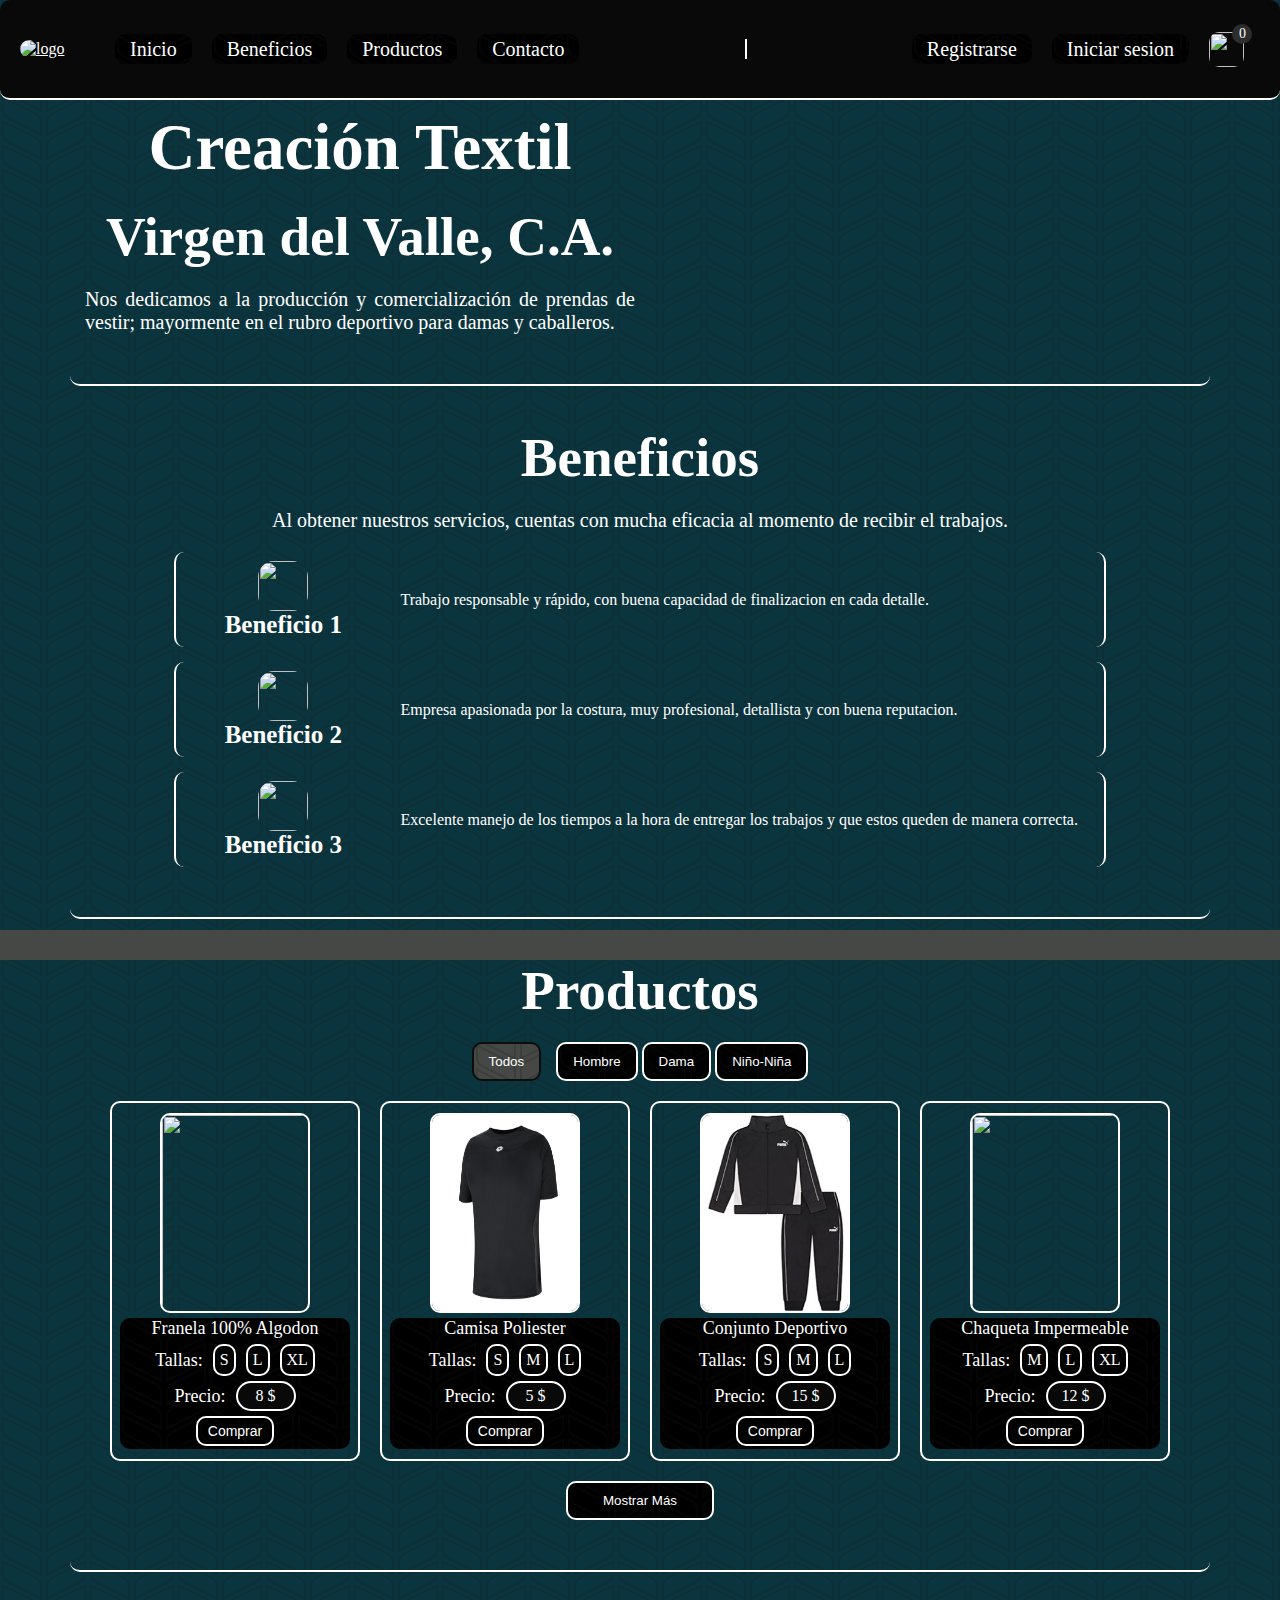
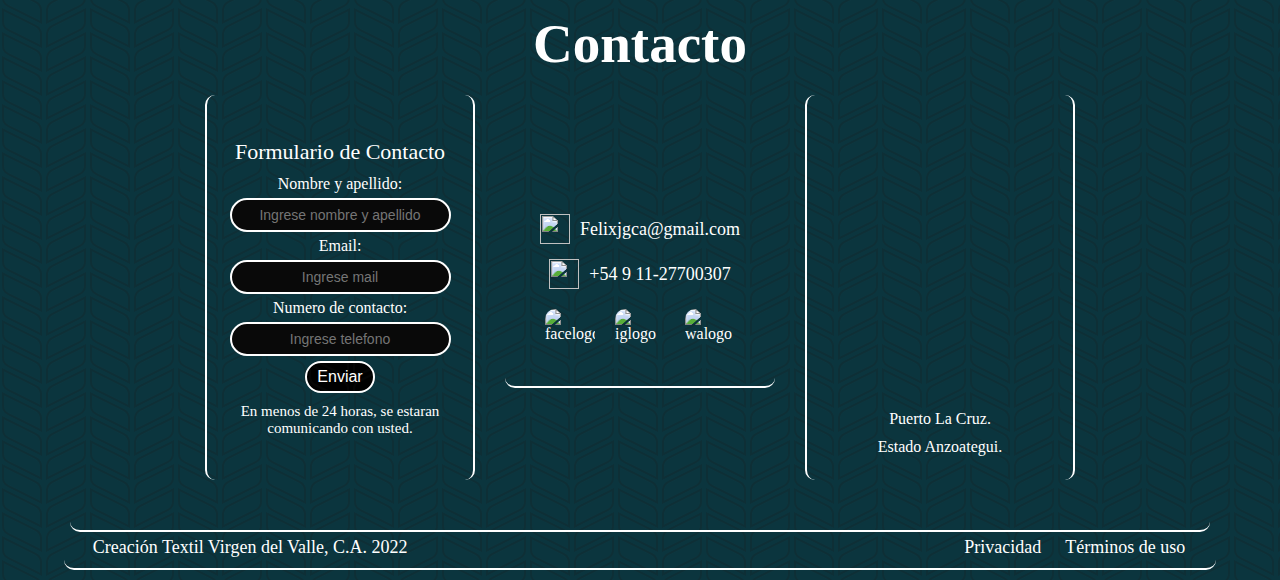
==== commit 47ce5b82: "Integrador con Js" ====
--- a/index.html
+++ b/index.html
@@ -11,85 +11,129 @@
   <body>
     <header>
       <nav class="navbar">
-        <a class="navbar__img" href="./index.html"
+        <a class="navbar-img" href="./index.html"
           ><img class="logo" src="./img/logo.png" alt="logo"
         /></a>
-        <div class="navbar__list">
-          <label for="menu__toggle" class="menu__label">
-            <img class="icono" src="./img/menu.png" alt="" />
-          </label>
-          <input id="menu__toggle" type="checkbox" />
-
-          <ul class="navbar__list__link">
-            <div class="lista">
-              <li><a class="lista__link" href="#hero">Inicio</a></li>
-              <li><a class="lista__link" href="#beneficios">Beneficios</a></li>
-              <li><a class="lista__link" href="#productos">Productos</a></li>
-              <li><a class="lista__link" href="#contacto">Contacto</a></li>
-            </div>
-            <div class="separador"></div>
+
+        <div class="navbar-list">
+          <div class="menu-label menu-icon">
+            <img
+              src="./img/menu.png"
+              alt=""
+              class="menu-label menu-icon icono"
+            />
+          </div>
+
+          <ul class="navbar-list-link navbar-lista">
             <div class="lista">
               <li>
-                <a class="lista__link" href="./registrarse.html">Registrarse</a>
+                <a class="lista-link navbar-link" href="#hero">Inicio</a>
+              </li>
+              <li><a class="lista-link" href="#beneficios">Beneficios</a></li>
+              <li><a class="lista-link" href="#productos">Productos</a></li>
+              <li><a class="lista-link" href="#contacto">Contacto</a></li>
+            </div>
+            <div class="separador"></div>
+            <div class="lista lista2">
+              <li>
+                <a class="lista-link" href="./registrarse.html">Registrarse</a>
               </li>
               <li>
-                <a class="lista__link" href="./iniciars.html">Iniciar sesion</a>
+                <a class="lista-link" href="./iniciars.html">Iniciar sesion</a>
               </li>
             </div>
           </ul>
-          <div class="overlay"></div>
-
-          <a class="navbar__list__car" href="./carrito.html">
-            <img class="icono" src="./img/carrito2.png" alt=""
-          /></a>
-        </div>
+        </div>
+        <div class="carrito-label carrito-icono cart-label">
+          <img
+            src="./img/carrito-de-compras.png"
+            alt=""
+            class="carrito-icono"
+          />
+          <div class="carrito-burbuja cart-bubble">0</div>
+        </div>
+
+        <div class="cart">
+          <h2>Mi carrito</h2>
+
+          <div class="cart-container">
+            <!-- HOLA! SOY RODRI DEL PASADO CON UN EJEMPLO DE PRODUCTO EN EL CART -->
+
+            <!-- <div class="cart-item">
+              <img
+                src="./assets/img/products/bunny.png"
+                alt="Nft del carrito"
+              />
+              <div class="item-info">
+                <h3 class="item-title">NOMBRE</h3>
+                <p class="item-bid">Current bid</p>
+                <span class="item-price">$BID ETH</span>
+              </div>
+              <div class="item-handler">
+                <span class="quantity-handler down" data-id="ID">-</span>
+                <span class="item-quantity">CANTIDAD</span>
+                <span class="quantity-handler up" data-id="ID">+</span>
+              </div>
+            </div> -->
+          </div>
+
+          <span class="divider"></span>
+
+          <div class="cart-total">
+            <p>Total:</p>
+            <span class="total"></span>
+          </div>
+          <button class="btn-buy">Comprar</button>
+          <button class="btn-delete">Vaciar carrito</button>
+        </div>
+        <div class="overlay"></div>
       </nav>
     </header>
     <main>
       <section class="hero" id="hero">
-        <div class="hero__info">
-          <h1 class="hero__info__titulo">Creación Textil</h1>
-          <h2 class="hero__info__subtitulo">Virgen del Valle, C.A.</h2>
-          <p class="hero__info__parrafo">
+        <div class="hero-info">
+          <h1 class="hero-info-titulo">Creación Textil</h1>
+          <h2 class="hero-info-subtitulo">Virgen del Valle, C.A.</h2>
+          <p class="hero-info-parrafo">
             Nos dedicamos a la producción y comercialización de prendas de
             vestir; mayormente en el rubro deportivo para damas y caballeros.
           </p>
         </div>
-        <img class="hero__img" src="./img/logo.png" alt="" />
+        <img class="hero-img" src="./img/logo.png" alt="" />
       </section>
       <section class="beneficios" id="beneficios">
-        <h2 class="beneficios__titulo">Beneficios</h2>
-        <p class="beneficios__parrafo">
+        <h2 class="beneficios-titulo">Beneficios</h2>
+        <p class="beneficios-parrafo">
           Al obtener nuestros servicios, cuentas con mucha eficacia al momento
           de recibir el trabajos.
         </p>
-        <div class="beneficios__contenedor">
-          <div class="beneficios__contenedor__card">
-            <div class="card__info">
-              <img class="card__info__img" src="./img/1.png" alt="" />
-              <h2 class="card__info__titulo">Beneficio 1</h2>
-            </div>
-            <p class="card__parrafo">
+        <div class="beneficios-contenedor">
+          <div class="beneficios-contenedor-card">
+            <div class="card-info">
+              <img class="card-info-img" src="./img/1.png" alt="" />
+              <h2 class="card-info-titulo">Beneficio 1</h2>
+            </div>
+            <p class="card-parrafo">
               Trabajo responsable y rápido, con buena capacidad de finalizacion
               en cada detalle.
             </p>
           </div>
-          <div class="beneficios__contenedor__card">
-            <div class="card__info">
-              <img class="card__info__img" src="./img/2.png" alt="" />
-              <h2 class="card__info__titulo">Beneficio 2</h2>
-            </div>
-            <p class="card__parrafo">
+          <div class="beneficios-contenedor-card">
+            <div class="card-info">
+              <img class="card-info-img" src="./img/2.png" alt="" />
+              <h2 class="card-info-titulo">Beneficio 2</h2>
+            </div>
+            <p class="card-parrafo">
               Empresa apasionada por la costura, muy profesional, detallista y
               con buena reputacion.
             </p>
           </div>
-          <div class="beneficios__contenedor__card">
-            <div class="card__info">
-              <img class="card__info__img" src="./img/3.png" alt="" />
-              <h2 class="card__info__titulo">Beneficio 3</h2>
-            </div>
-            <p class="card__parrafo">
+          <div class="beneficios-contenedor-card">
+            <div class="card-info">
+              <img class="card-info-img" src="./img/3.png" alt="" />
+              <h2 class="card-info-titulo">Beneficio 3</h2>
+            </div>
+            <p class="card-parrafo">
               Excelente manejo de los tiempos a la hora de entregar los trabajos
               y que estos queden de manera correcta.
             </p>
@@ -97,244 +141,121 @@
         </div>
       </section>
       <section class="productos" id="productos">
-        <h2 class="productos__titulos">Productos</h2>
-        <div class="productos__contenedor">
-          <div class="productos__contenedor__tarjeta">
-            <img class="tarjeta__img" src="./img/franela100.png" alt="" />
-            <div class="tarjeta__info">
-              <h3 class="tarjeta__info__titulos">Franela 100% Algodon</h3>
-              <div class="tarjeta__info__tallas">
+        <h2 class="productos-titulos">Productos</h2>
+        <div class="categorias">
+          <button class="categoria active">Todos</button>
+          <div class="categorias-divisor">
+            <button class="categoria" data-category="hombre">Hombre</button>
+            <button class="categoria" data-category="dama">Dama</button>
+            <button class="categoria" data-category="niño">Niño-Niña</button>
+          </div>
+        </div>
+        <div class="productos-contenedor product">
+          <!-- <div class="productos-contenedor-tarjeta">
+            <img class="tarjeta-img" src="./img/franela100.png" alt="" />
+            <div class="tarjeta-info">
+              <h3 class="tarjeta-info-titulos">Franela 100% Algodon</h3>
+              <div class="tarjeta-info-tallas">
                 <h4 class="tallas">Tallas:</h4>
-                <p class="tallas__numeros">S</p>
-                <p class="tallas__numeros">M</p>
-                <p class="tallas__numeros">L</p>
-                <p class="tallas__numeros">XL</p>
-              </div>
-              <div class="tarjeta__info__precios">
-                <h4 class="precios__titulos">Precio:</h4>
-                <p class="precios__numeros">8 $</p>
-              </div>
-              <h4 class="tarjeta__info__comprar">Comprar</h4>
-            </div>
-          </div>
-          <div class="productos__contenedor__tarjeta">
-            <img class="tarjeta__img" src="./img/camisapoliester.jpg" alt="" />
-            <div class="tarjeta__info">
-              <h3 class="tarjeta__info__titulos">Camisa Poliester</h3>
-              <div class="tarjeta__info__tallas">
-                <h4 class="tallas">Tallas:</h4>
-                <p class="tallas__numeros">S</p>
-                <p class="tallas__numeros">M</p>
-                <p class="tallas__numeros">L</p>
-                <p class="tallas__numeros">XL</p>
-              </div>
-              <div class="tarjeta__info__precios">
-                <h4 class="precios__titulos">Precio:</h4>
-                <p class="precios__numeros">5 $</p>
-              </div>
-              <h4 class="tarjeta__info__comprar">Comprar</h4>
-            </div>
-          </div>
-          <div class="productos__contenedor__tarjeta">
-            <img
-              class="tarjeta__img"
-              src="./img/conjunto deportivo.jpg"
-              alt=""
-            />
-            <div class="tarjeta__info">
-              <h3 class="tarjeta__info__titulos">Conjunto Deportivo</h3>
-              <div class="tarjeta__info__tallas">
-                <h4 class="tallas">Tallas:</h4>
-                <p class="tallas__numeros">S</p>
-                <p class="tallas__numeros">M</p>
-                <p class="tallas__numeros">L</p>
-              </div>
-              <div class="tarjeta__info__precios">
-                <h4 class="precios__titulos">Precio:</h4>
-                <p class="precios__numeros">15 $</p>
-              </div>
-              <h4 class="tarjeta__info__comprar">Comprar</h4>
-            </div>
-          </div>
-          <div class="productos__contenedor__tarjeta">
-            <img
-              class="tarjeta__img"
-              src="./img/chaquetaimpermeable.jpg"
-              alt=""
-            />
-            <div class="tarjeta__info">
-              <h3 class="tarjeta__info__titulos">Chaqueta Impermeable</h3>
-              <div class="tarjeta__info__tallas">
-                <h4 class="tallas">Tallas:</h4>
-                <p class="tallas__numeros">L</p>
-                <p class="tallas__numeros">XL</p>
-                <p class="tallas__numeros">XXL</p>
-              </div>
-              <div class="tarjeta__info__precios">
-                <h4 class="precios__titulos">Precio:</h4>
-                <p class="precios__numeros">12 $</p>
-              </div>
-              <h4 class="tarjeta__info__comprar">Comprar</h4>
-            </div>
-          </div>
-          <div class="productos__contenedor__tarjeta">
-            <img
-              class="tarjeta__img"
-              src="./img/uniformedeportivo.jpg"
-              alt=""
-            />
-            <div class="tarjeta__info">
-              <h3 class="tarjeta__info__titulos">Uniforme Deportivo</h3>
-              <div class="tarjeta__info__tallas">
-                <h4 class="tallas">Tallas:</h4>
-                <p class="tallas__numeros">S</p>
-                <p class="tallas__numeros">M</p>
-                <p class="tallas__numeros">L</p>
-                <p class="tallas__numeros">XL</p>
-              </div>
-              <div class="tarjeta__info__precios">
-                <h4 class="precios__titulos">Precio:</h4>
-                <p class="precios__numeros">20 $</p>
-              </div>
-              <h4 class="tarjeta__info__comprar">Comprar</h4>
-            </div>
-          </div>
-          <div class="productos__contenedor__tarjeta">
-            <img class="tarjeta__img" src="./img/jogger.jpg" alt="" />
-            <div class="tarjeta__info">
-              <h3 class="tarjeta__info__titulos">Jogger Unisex</h3>
-              <div class="tarjeta__info__tallas">
-                <h4 class="tallas">Tallas:</h4>
-                <p class="tallas__numeros">M</p>
-                <p class="tallas__numeros">XL</p>
-                <p class="tallas__numeros">XXL</p>
-              </div>
-              <div class="tarjeta__info__precios">
-                <h4 class="precios__titulos">Precio:</h4>
-                <p class="precios__numeros">10 $</p>
-              </div>
-              <h4 class="tarjeta__info__comprar">Comprar</h4>
-            </div>
-          </div>
-          <div class="productos__contenedor__tarjeta">
-            <img class="tarjeta__img" src="./img/gorro.jpg" alt="" />
-            <div class="tarjeta__info">
-              <h3 class="tarjeta__info__titulos">Gorros</h3>
-              <div class="tarjeta__info__tallas">
-                <h4 class="tallas">Tallas:</h4>
-                <p class="tallas__numeros">Unica</p>
-              </div>
-              <div class="tarjeta__info__precios">
-                <h4 class="precios__titulos">Precio:</h4>
-                <p class="precios__numeros">7 $</p>
-              </div>
-              <h4 class="tarjeta__info__comprar">Comprar</h4>
-            </div>
-          </div>
-          <div class="productos__contenedor__tarjeta">
-            <img class="tarjeta__img" src="./img/franelilla.png" alt="" />
-            <div class="tarjeta__info">
-              <h3 class="tarjeta__info__titulos">Franelillas</h3>
-              <div class="tarjeta__info__tallas">
-                <h4 class="tallas">Tallas:</h4>
-                <p class="tallas__numeros">S</p>
-                <p class="tallas__numeros">M</p>
-              </div>
-              <div class="tarjeta__info__precios">
-                <h4 class="precios__titulos">Precio:</h4>
-                <p class="precios__numeros">5 $</p>
-              </div>
-              <h4 class="tarjeta__info__comprar">Comprar</h4>
-            </div>
-          </div>
-        </div>
+                <p class="tallas-numeros">S</p>
+                <p class="tallas-numeros">M</p>
+                <p class="tallas-numeros">L</p>
+                <p class="tallas-numeros">XL</p>
+              </div>
+              <div class="tarjeta-info-precios">
+                <h4 class="precios-titulos">Precio:</h4>
+                <p class="precios-numeros">8 $</p>
+              </div>
+              <h4 class="tarjeta-info-comprar">Comprar</h4>
+            </div>
+          </div> -->
+        </div>
+        <button class="boton-mas">Mostrar Más</button>
       </section>
       <section class="contacto" id="contacto">
-        <h2 class="contacto__titulo">Contacto</h2>
-        <div class="contacto__contenedor">
-          <div class="contacto__contenedor__formulario">
-            <h3 class="formulario__titulo">Formulario de Contacto</h3>
-            <form class="formulario__info">
-              <label class="formulario__info__titulos" for="nombre"
+        <h2 class="contacto-titulo">Contacto</h2>
+        <div class="contacto-contenedor">
+          <div class="contacto-contenedor-formulario">
+            <h3 class="formulario-titulo">Formulario de Contacto</h3>
+            <form class="formulario-info">
+              <label class="formulario-info-titulos" for="nombre"
                 >Nombre y apellido:</label
               >
               <input
-                class="formulario__info__cajon"
+                class="formulario-info-cajon"
                 id="nombre"
                 type="text"
                 placeholder="Ingrese nombre y apellido"
               />
-              <label class="formulario__info__titulos" for="correo"
-                >Email:</label
-              >
-              <input
-                class="formulario__info__cajon"
+              <label class="formulario-info-titulos" for="correo">Email:</label>
+              <input
+                class="formulario-info-cajon"
                 type="email"
                 id="correo"
                 placeholder="Ingrese mail"
               />
-              <label class="formulario__info__titulos" for="telefono"
+              <label class="formulario-info-titulos" for="telefono"
                 >Numero de contacto:</label
               >
               <input
-                class="formulario__info__cajon"
-                type="number telefono"
+                class="formulario-info-cajon"
+                type="number"
                 id="telefono"
                 placeholder="Ingrese telefono"
               />
               <input
-                class="formulario__info__boton"
+                class="formulario-info-boton"
                 type="submit"
                 value="Enviar"
               />
             </form>
-            <p class="formulario__parrafo">
+            <p class="formulario-parrafo">
               En menos de 24 horas, se estaran comunicando con usted.
             </p>
           </div>
-          <div class="contacto__contenedor__info">
-            <div class="info__datos">
-              <div class="info__datos__contenedor">
-                <img class="contenedor__img" src="./img/gmail.png" alt="" />
-                <p class="contenedor__info">Felixjgca@gmail.com</p>
-              </div>
-              <div class="info__datos__contenedor">
-                <img class="contenedor__img" src="./img/tlf.png" alt="" />
-                <p class="contenedor__info">+54 9 11-27700307</p>
-              </div>
-            </div>
-            <div class="info__redes">
-              <ul class="info__redes__contenedor">
+          <div class="contacto-contenedor-info">
+            <div class="info-datos">
+              <div class="info-datos-contenedor">
+                <img class="contenedor-img" src="./img/gmail.png" alt="" />
+                <p class="contenedor-info">Felixjgca@gmail.com</p>
+              </div>
+              <div class="info-datos-contenedor">
+                <img class="contenedor-img" src="./img/tlf.png" alt="" />
+                <p class="contenedor-info">+54 9 11-27700307</p>
+              </div>
+            </div>
+            <div class="info-redes">
+              <ul class="info-redes-contenedor">
                 <li>
                   <a
-                    class="contenedor__link"
+                    class="contenedor-link"
                     href="https://m.facebook.com/Felixc6"
                     target="_blank"
                     ><img
-                      class="contenedor__link__img"
+                      class="contenedor-link-img"
                       src="./img/face.png"
                       alt="facelogo"
                   /></a>
                 </li>
                 <li>
                   <a
-                    class="contenedor__link"
+                    class="contenedor-link"
                     href="https://www.instagram.com/felixjgca/"
                     target="_blank"
                     ><img
-                      class="contenedor__link__img"
+                      class="contenedor-link-img"
                       src="./img/ig.png"
                       alt="iglogo"
                   /></a>
                 </li>
                 <li>
                   <a
-                    class="contenedor__link"
+                    class="contenedor-link"
                     href="https://wa.me/5491127700307"
                     target="_blank"
                   >
                     <img
-                      class="contenedor__link__img"
+                      class="contenedor-link-img"
                       src="./img/wa.png"
                       alt="walogo"
                   /></a>
@@ -342,7 +263,7 @@
               </ul>
             </div>
           </div>
-          <div class="contacto__contenedor__iframe">
+          <div class="contacto-contenedor-iframe">
             <iframe
               class="iframe"
               src="https://www.google.com/maps/embed?pb=!1m18!1m12!1m3!1d26415.56259096972!2d-64.63988583433228!3d10.205253141433754!2m3!1f0!2f0!3f0!3m2!1i1024!2i768!4f13.1!3m3!1m2!1s0x8c2d74183d40f315%3A0xdfe80aa148f7489!2sC.C%20Regina!5e0!3m2!1ses!2sve!4v1671220692299!5m2!1ses!2sve"
@@ -351,25 +272,26 @@
               loading="lazy"
               referrerpolicy="no-referrer-when-downgrade"
             ></iframe>
-            <p class="iframe__parrafo">Puerto La Cruz.</p>
-            <p class="iframe__parrafo">Estado Anzoategui.</p>
+            <p class="iframe-parrafo">Puerto La Cruz.</p>
+            <p class="iframe-parrafo">Estado Anzoategui.</p>
           </div>
         </div>
       </section>
     </main>
     <footer class="footer">
-      <div class="footer__contenedor">
-        <div class="footer__contenedor__info">
-          <p class="info__titulo">
-            Creación Textil Virgen del Valle, C.A. 2022
-          </p>
-          <img class="info__img" src="./img/logo.png" alt="" />
-        </div>
-        <ul class="footer__contenedor__link">
+      <div class="footer-contenedor">
+        <div class="footer-contenedor-info">
+          <p class="info-titulo">Creación Textil Virgen del Valle, C.A. 2022</p>
+          <img class="info-img" src="./img/logo.png" alt="" />
+        </div>
+        <ul class="footer-contenedor-link">
           <li><a class="link" href="#">Privacidad</a></li>
           <li><a class="link" href="#">Términos de uso</a></li>
         </ul>
       </div>
     </footer>
+    <div class="add-modal"></div>
+    <script src="./data.js"></script>
+    <script src="./index.js"></script>
   </body>
 </html>
--- a/style.css
+++ b/style.css
@@ -32,7 +32,15 @@
   border-radius: 10px;
   border-bottom: 2px solid #ffffff;
 }
-
+main {
+  display: flex;
+  justify-content: center;
+  align-items: center;
+  flex-direction: column;
+  gap: 30px;
+  width: 95%;
+  max-width: 1200px;
+}
 /* BARRA NAVEGADORA */
 .navbar {
   display: flex;
@@ -42,7 +50,7 @@
   gap: 20px;
 }
 
-.navbar__img {
+.navbar-img {
   display: flex;
   justify-content: center;
   align-items: center;
@@ -53,7 +61,7 @@
   width: 75px;
   border-radius: 15px;
 }
-.navbar__list {
+.navbar-list {
   display: flex;
   justify-content: space-between;
   align-items: center;
@@ -63,8 +71,23 @@
   width: 100%;
   gap: 20px;
 }
-
-.navbar__list__link {
+/* menu hamburguesa */
+
+.menu-label {
+  display: none;
+}
+
+.icono {
+  text-decoration: none;
+  list-style-type: none;
+  width: 50px;
+  border-radius: 10px;
+  display: flex;
+}
+/* menu hamburguesa */
+
+/* CONTINUA BARRA NAVEGADORA */
+.navbar-list-link {
   display: flex;
   justify-content: space-between;
   align-items: center;
@@ -74,7 +97,6 @@
   font-weight: 500;
   width: 100%;
 }
-
 .lista {
   display: flex;
   justify-content: center;
@@ -84,7 +106,7 @@
   font-size: 20px;
   font-weight: 500;
 }
-.lista__link {
+.lista-link {
   text-decoration: none;
   padding: 4px 15px;
   border-radius: 10px;
@@ -97,36 +119,296 @@
   height: 20px;
 }
 
-.navbar__list__car {
-  display: flex;
-  justify-content: center;
-  align-items: center;
-}
-
-.icono {
-  text-decoration: none;
-  list-style-type: none;
-  width: 50px;
-  border-radius: 10px;
-  display: flex;
-}
-
-#menu__toggle,
-.menu__label {
+/* CARRITO-ICONO */
+.carrito-icono {
+  font-weight: 600;
+  border-radius: 10px;
+  font-size: 18px;
+  margin-right: 1rem;
+  color: rgb(162, 27, 27);
+  cursor: pointer;
+  position: relative;
+  height: 35px;
+  width: 35px;
+}
+/* CARRITO-BURBUJA */
+.carrito-burbuja {
+  position: absolute;
+  top: -8px;
+  right: -8px;
+  text-align: center;
+  background: rgb(45, 45, 45);
+  color: white;
+  font-size: 14px;
+  font-weight: 500;
+  height: 20px;
+  width: 20px;
+  display: flex;
+  justify-content: center;
+  align-items: center;
+  padding-left: 1px;
+  border-radius: 50px;
+}
+/* CARRITO */
+.cart {
+  position: absolute;
+  top: 100px;
+  right: 0;
+  padding: 50px 30px;
+  background-color: #000000;
+  background-image: url("data:image/svg+xml,%3Csvg xmlns='http://www.w3.org/2000/svg' width='88' height='24' viewBox='0 0 88 24'%3E%3Cg fill-rule='evenodd'%3E%3Cg id='autumn' fill='%23171718' fill-opacity='0.21'%3E%3Cpath d='M10 0l30 15 2 1V2.18A10 10 0 0 0 41.76 0H39.7a8 8 0 0 1 .3 2.18v10.58L14.47 0H10zm31.76 24a10 10 0 0 0-5.29-6.76L4 1 2 0v13.82a10 10 0 0 0 5.53 8.94L10 24h4.47l-6.05-3.02A8 8 0 0 1 4 13.82V3.24l31.58 15.78A8 8 0 0 1 39.7 24h2.06zM78 24l2.47-1.24A10 10 0 0 0 86 13.82V0l-2 1-32.47 16.24A10 10 0 0 0 46.24 24h2.06a8 8 0 0 1 4.12-4.98L84 3.24v10.58a8 8 0 0 1-4.42 7.16L73.53 24H78zm0-24L48 15l-2 1V2.18A10 10 0 0 1 46.24 0h2.06a8 8 0 0 0-.3 2.18v10.58L73.53 0H78z'/%3E%3C/g%3E%3C/g%3E%3C/svg%3E");
+
+  display: flex;
+  border-left: 3px solid #ffffff;
+  border-right: 3px solid #ffffff;
+  border-radius: 10px;
+  flex-direction: column;
+  gap: 30px;
+  height: calc(100vh - 65px);
+  overflow-y: scroll;
+  z-index: 2;
+  min-width: 375px;
+  transform: translate(250%);
+  transition: all 0.5s cubic-bezier(0.92, 0.01, 0.35, 0.99);
+}
+.cart h2 {
+  color: white;
+  font-size: 20px;
+  font-weight: 600;
+  display: flex;
+  justify-content: center;
+  padding: 10px 35px;
+  border-radius: 10px;
+  border: 2px solid rgb(69, 72, 69);
+  background-color: #2323234e;
+}
+.cart-container {
+  display: flex;
+  flex-direction: column;
+  gap: 20px;
+}
+/*OCULTAR BARRA DE SCROLL DEL CARRITO*/
+
+.cart::-webkit-scrollbar {
   display: none;
 }
-#menu__toggle:checked ~ .overlay {
+
+.cart-item {
+  display: flex;
+  align-items: center;
+  justify-content: space-between;
+  gap: 20px;
+  background-color: #2323234e;
+  padding: 20px;
+  border: 1px solid rgb(69, 72, 69);
+  border-radius: 10px;
+}
+
+.cart-item img {
+  height: 65px;
+  width: 65px;
+  border-radius: 10px;
+}
+
+.item-info {
+  display: flex;
+  flex-direction: column;
+  align-items: center;
+  min-width: 110px;
+}
+
+.item-title {
+  color: white;
+  font-weight: 600;
+  font-size: 14px;
+}
+
+.item-bid {
+  color: white;
+  font-weight: 300;
+  font-size: 12px;
+}
+
+.item-price {
+  background: white;
+  background-clip: text;
+  color: transparent;
+  -webkit-background-clip: text;
+  font-size: 16px;
+  font-weight: 800;
+}
+
+.item-handler {
+  display: flex;
+  align-items: center;
+  justify-content: center;
+  gap: 20px;
+}
+
+.quantity-handler {
+  display: flex;
+  justify-content: center;
+  align-items: center;
+  padding: 2px 8px;
+  border-radius: 5px;
+  color: white;
+  font-weight: 400;
+}
+
+.item-quantity {
+  color: white;
+}
+
+.up {
+  background-color: #090909;
+
+  border: 1px solid rgb(69, 72, 69);
+  cursor: pointer;
+}
+
+.down {
+  background-color: #090909;
+  border: 1px solid rgb(69, 72, 69);
+  cursor: pointer;
+}
+.up:hover,
+.down:hover {
+  background: rgb(69, 72, 69);
+  transition: 0.3s all ease-in;
+}
+
+.divider {
+  margin-top: 20px;
+  border: 0.5px solid rgb(69, 72, 69);
+  width: 100%;
+}
+
+.cart-total {
+  display: flex;
+  justify-content: space-between;
+  align-items: baseline;
+  width: 100%;
+}
+
+.cart-total p {
+  color: white;
+  font-weight: 700;
+}
+
+.cart-total span {
+  color: white;
+  font-weight: 400;
+  font-size: 18px;
+}
+/* SOY RODRI DEL PASADO MARCANDO EL OPEN-CART */
+
+/*Toggle del carro*/
+.open-cart {
+  transform: translate(0%);
+  transition: all 0.5s cubic-bezier(0.92, 0.01, 0.35, 0.99);
+}
+
+.empty-msg {
+  color: white;
+  font-size: 14px;
+}
+
+.btn-buy,
+.btn-delete {
+  cursor: pointer;
+  padding: 10px 35px;
+  color: white;
+  border-radius: 10px;
+  border: none;
+  transition: 0.3s all ease-out;
+}
+
+.btn-buy {
+  background: #090909;
+}
+
+.btn-buy,
+.btn-delete {
+  width: 100%;
+}
+
+.btn-buy,
+.btn-delete {
+  border: 2px solid rgb(69, 72, 69);
+  background-color: transparent;
+}
+.btn-buy:hover,
+.btn-delete:hover {
+  background: rgb(69, 72, 69);
+  transition: 0.3s all ease-in;
+}
+
+.btn-load {
+  background: none;
+  border: 1px solid blue;
+  padding: 10px 35px;
+  color: var(--bg-white);
+  border-radius: 10px;
+  cursor: pointer;
+}
+
+.disabled {
+  background-color: rgb(13, 13, 13);
+  color: white;
+  cursor: not-allowed;
+  border: none;
+}
+.disabled:hover {
+  background-color: rgb(13, 13, 13);
+  color: white;
+  cursor: not-allowed;
+  border: none;
+}
+
+.add-modal {
+  padding: 15px 0px;
+  display: flex;
+  align-items: center;
+  justify-content: center;
+  color: white;
+  background-color: rgb(69, 72, 69);
+  position: fixed;
+  bottom: 0;
+  width: 100%;
+  transition: all 1s ease-out;
+  transform: translateY(200%);
+}
+
+.active-modal {
+  transform: translateY(0);
+  transition: all 1s ease-in;
+}
+
+/* OVERLAY */
+.overlay {
+  position: absolute;
+  top: 100px;
+  left: 0;
+  height: 100vh;
+  width: 100%;
+  z-index: 1; /*Para que quede por encima del resto de las cosas*/
+
+  /*Efecto de Glassmorphismo*/
+  background: rgba(255, 255, 255, 0.05);
+  box-shadow: 0 8px 32px 0 rgba(31, 38, 135, 0.37);
+  backdrop-filter: blur(5px);
+  -webkit-backdrop-filter: blur(5px);
+  display: none;
+}
+
+/* OPEN-MENU */
+
+.show-overlay {
   display: block;
 }
 
-main {
-  display: flex;
-  justify-content: center;
-  align-items: center;
-  flex-direction: column;
-  gap: 30px;
-  width: 95%;
-  max-width: 1200px;
+.hidden {
+  display: none;
 }
 
 /* SECCION HERO */
@@ -143,7 +425,7 @@
   border-bottom: 2px solid #ffffff;
   border-radius: 10px;
 }
-.hero__info {
+.hero-info {
   display: flex;
   flex-direction: column;
   justify-content: center;
@@ -151,7 +433,7 @@
   width: 560px;
   gap: 20px;
 }
-.hero__info__titulo {
+.hero-info-titulo {
   font-size: 65px;
   font-weight: 800;
   width: 550px;
@@ -159,7 +441,7 @@
   justify-content: center;
   align-items: center;
 }
-.hero__info__subtitulo {
+.hero-info-subtitulo {
   font-size: 55px;
   font-weight: 700;
   width: 550px;
@@ -167,7 +449,7 @@
   justify-content: center;
   align-items: center;
 }
-.hero__info__parrafo {
+.hero-info-parrafo {
   font-size: 20px;
   font-weight: 200;
   text-align: justify;
@@ -176,7 +458,7 @@
   justify-content: center;
   align-items: center;
 }
-.hero__img {
+.hero-img {
   width: 400px;
   border-radius: 150px;
 }
@@ -196,7 +478,7 @@
   gap: 20px;
 }
 
-.beneficios__titulo {
+.beneficios-titulo {
   display: flex;
   justify-content: center;
   align-items: center;
@@ -205,20 +487,20 @@
   font-weight: 700;
 }
 
-.beneficios__parrafo {
+.beneficios-parrafo {
   font-size: 20px;
   font-weight: 200;
   text-align: justify;
 }
 
-.beneficios__contenedor {
+.beneficios-contenedor {
   display: flex;
   flex-direction: column;
   justify-content: center;
   align-items: center;
   gap: 15px;
 }
-.beneficios__contenedor__card {
+.beneficios-contenedor-card {
   display: flex;
   justify-content: flex-start;
   align-items: center;
@@ -230,7 +512,7 @@
   height: 95px;
   gap: 10px;
 }
-.card__info {
+.card-info {
   display: flex;
   flex-direction: column;
   justify-content: center;
@@ -238,18 +520,18 @@
   width: 200px;
   padding: 0px 10px;
 }
-.card__info__img {
+.card-info-img {
   border-radius: 1rem;
   width: 50px;
   height: 50px;
 }
 
-.card__info__titulo {
+.card-info-titulo {
   font-size: 25px;
   font-weight: 600;
 }
 
-.card__parrafo {
+.card-parrafo {
   font-size: 16px;
   font-weight: 200;
   text-align: justify;
@@ -272,7 +554,7 @@
   gap: 20px;
 }
 
-.productos__titulos {
+.productos-titulos {
   font-size: 55px;
   font-weight: 700;
   display: flex;
@@ -280,14 +562,45 @@
   align-items: center;
   text-align: center;
 }
-.productos__contenedor {
+.categorias {
+  display: flex;
+  align-items: center;
+  justify-content: center;
+  gap: 15px;
+}
+
+.categoria {
+  background-color: #000000;
+  background-image: url("data:image/svg+xml,%3Csvg xmlns='http://www.w3.org/2000/svg' width='88' height='24' viewBox='0 0 88 24'%3E%3Cg fill-rule='evenodd'%3E%3Cg id='autumn' fill='%23171718' fill-opacity='0.21'%3E%3Cpath d='M10 0l30 15 2 1V2.18A10 10 0 0 0 41.76 0H39.7a8 8 0 0 1 .3 2.18v10.58L14.47 0H10zm31.76 24a10 10 0 0 0-5.29-6.76L4 1 2 0v13.82a10 10 0 0 0 5.53 8.94L10 24h4.47l-6.05-3.02A8 8 0 0 1 4 13.82V3.24l31.58 15.78A8 8 0 0 1 39.7 24h2.06zM78 24l2.47-1.24A10 10 0 0 0 86 13.82V0l-2 1-32.47 16.24A10 10 0 0 0 46.24 24h2.06a8 8 0 0 1 4.12-4.98L84 3.24v10.58a8 8 0 0 1-4.42 7.16L73.53 24H78zm0-24L48 15l-2 1V2.18A10 10 0 0 1 46.24 0h2.06a8 8 0 0 0-.3 2.18v10.58L73.53 0H78z'/%3E%3C/g%3E%3C/g%3E%3C/svg%3E");
+  padding: 10px 15px;
+  color: white;
+  border-radius: 10px;
+  cursor: pointer;
+  border: 2px solid rgb(254, 253, 253);
+}
+
+.categoria:hover {
+  background: rgb(69, 72, 69);
+  transition: 0.3s all ease-in;
+  color: white;
+  border: 2px solid rgb(11, 11, 11);
+  background-image: url("data:image/svg+xml,%3Csvg xmlns='http://www.w3.org/2000/svg' width='88' height='24' viewBox='0 0 88 24'%3E%3Cg fill-rule='evenodd'%3E%3Cg id='autumn' fill='%23171718' fill-opacity='0.21'%3E%3Cpath d='M10 0l30 15 2 1V2.18A10 10 0 0 0 41.76 0H39.7a8 8 0 0 1 .3 2.18v10.58L14.47 0H10zm31.76 24a10 10 0 0 0-5.29-6.76L4 1 2 0v13.82a10 10 0 0 0 5.53 8.94L10 24h4.47l-6.05-3.02A8 8 0 0 1 4 13.82V3.24l31.58 15.78A8 8 0 0 1 39.7 24h2.06zM78 24l2.47-1.24A10 10 0 0 0 86 13.82V0l-2 1-32.47 16.24A10 10 0 0 0 46.24 24h2.06a8 8 0 0 1 4.12-4.98L84 3.24v10.58a8 8 0 0 1-4.42 7.16L73.53 24H78zm0-24L48 15l-2 1V2.18A10 10 0 0 1 46.24 0h2.06a8 8 0 0 0-.3 2.18v10.58L73.53 0H78z'/%3E%3C/g%3E%3C/g%3E%3C/svg%3E");
+}
+
+.active {
+  background: rgb(69, 72, 69);
+  border: 2px solid #0d0d0d;
+  background-image: url("data:image/svg+xml,%3Csvg xmlns='http://www.w3.org/2000/svg' width='88' height='24' viewBox='0 0 88 24'%3E%3Cg fill-rule='evenodd'%3E%3Cg id='autumn' fill='%23171718' fill-opacity='0.21'%3E%3Cpath d='M10 0l30 15 2 1V2.18A10 10 0 0 0 41.76 0H39.7a8 8 0 0 1 .3 2.18v10.58L14.47 0H10zm31.76 24a10 10 0 0 0-5.29-6.76L4 1 2 0v13.82a10 10 0 0 0 5.53 8.94L10 24h4.47l-6.05-3.02A8 8 0 0 1 4 13.82V3.24l31.58 15.78A8 8 0 0 1 39.7 24h2.06zM78 24l2.47-1.24A10 10 0 0 0 86 13.82V0l-2 1-32.47 16.24A10 10 0 0 0 46.24 24h2.06a8 8 0 0 1 4.12-4.98L84 3.24v10.58a8 8 0 0 1-4.42 7.16L73.53 24H78zm0-24L48 15l-2 1V2.18A10 10 0 0 1 46.24 0h2.06a8 8 0 0 0-.3 2.18v10.58L73.53 0H78z'/%3E%3C/g%3E%3C/g%3E%3C/svg%3E");
+}
+/* SECCION DE PRODUCTOR RENDERIZADOS */
+.productos-contenedor {
   display: flex;
   justify-content: center;
   align-items: center;
   flex-wrap: wrap;
   gap: 20px;
 }
-.productos__contenedor__tarjeta {
+.productos-contenedor-tarjeta {
   display: flex;
   justify-content: center;
   flex-direction: column;
@@ -298,13 +611,13 @@
   border-radius: 10px;
   width: 250px;
 }
-.tarjeta__img {
+.tarjeta-img {
   width: 150px;
   height: 200px;
   border: 2px solid #ffffff;
   border-radius: 10px;
 }
-.tarjeta__info {
+.tarjeta-info {
   display: flex;
   flex-direction: column;
   justify-content: center;
@@ -315,7 +628,7 @@
   background-color: #000000;
   background-image: url("data:image/svg+xml,%3Csvg xmlns='http://www.w3.org/2000/svg' width='88' height='24' viewBox='0 0 88 24'%3E%3Cg fill-rule='evenodd'%3E%3Cg id='autumn' fill='%23171718' fill-opacity='0.21'%3E%3Cpath d='M10 0l30 15 2 1V2.18A10 10 0 0 0 41.76 0H39.7a8 8 0 0 1 .3 2.18v10.58L14.47 0H10zm31.76 24a10 10 0 0 0-5.29-6.76L4 1 2 0v13.82a10 10 0 0 0 5.53 8.94L10 24h4.47l-6.05-3.02A8 8 0 0 1 4 13.82V3.24l31.58 15.78A8 8 0 0 1 39.7 24h2.06zM78 24l2.47-1.24A10 10 0 0 0 86 13.82V0l-2 1-32.47 16.24A10 10 0 0 0 46.24 24h2.06a8 8 0 0 1 4.12-4.98L84 3.24v10.58a8 8 0 0 1-4.42 7.16L73.53 24H78zm0-24L48 15l-2 1V2.18A10 10 0 0 1 46.24 0h2.06a8 8 0 0 0-.3 2.18v10.58L73.53 0H78z'/%3E%3C/g%3E%3C/g%3E%3C/svg%3E");
 }
-.tarjeta__info__titulos {
+.tarjeta-info-titulos {
   display: flex;
   justify-content: center;
   align-items: center;
@@ -323,7 +636,7 @@
   font-size: 18px;
   font-weight: 500;
 }
-.tarjeta__info__tallas {
+.tarjeta-info-tallas {
   display: flex;
   justify-content: center;
   align-items: center;
@@ -334,7 +647,7 @@
   font-size: 18px;
   font-weight: 300;
 }
-.tallas__numeros {
+.tallas-numeros {
   font-size: 16px;
   font-weight: 200;
   padding: 5px 5px;
@@ -344,7 +657,7 @@
   background-color: #000000;
   background-image: url("data:image/svg+xml,%3Csvg xmlns='http://www.w3.org/2000/svg' width='88' height='24' viewBox='0 0 88 24'%3E%3Cg fill-rule='evenodd'%3E%3Cg id='autumn' fill='%23171718' fill-opacity='0.21'%3E%3Cpath d='M10 0l30 15 2 1V2.18A10 10 0 0 0 41.76 0H39.7a8 8 0 0 1 .3 2.18v10.58L14.47 0H10zm31.76 24a10 10 0 0 0-5.29-6.76L4 1 2 0v13.82a10 10 0 0 0 5.53 8.94L10 24h4.47l-6.05-3.02A8 8 0 0 1 4 13.82V3.24l31.58 15.78A8 8 0 0 1 39.7 24h2.06zM78 24l2.47-1.24A10 10 0 0 0 86 13.82V0l-2 1-32.47 16.24A10 10 0 0 0 46.24 24h2.06a8 8 0 0 1 4.12-4.98L84 3.24v10.58a8 8 0 0 1-4.42 7.16L73.53 24H78zm0-24L48 15l-2 1V2.18A10 10 0 0 1 46.24 0h2.06a8 8 0 0 0-.3 2.18v10.58L73.53 0H78z'/%3E%3C/g%3E%3C/g%3E%3C/svg%3E");
 }
-.tarjeta__info__precios {
+.tarjeta-info-precios {
   display: flex;
   justify-content: center;
   align-items: center;
@@ -352,7 +665,7 @@
   gap: 10px;
 }
 
-.precios__titulos {
+.precios-titulos {
   display: flex;
   justify-content: center;
   align-items: center;
@@ -361,7 +674,7 @@
   font-weight: 300;
 }
 
-.precios__numeros {
+.precios-numeros {
   display: flex;
   justify-content: center;
   align-items: center;
@@ -375,11 +688,12 @@
   width: 60px;
   height: 30px;
 }
-.tarjeta__info__comprar {
-  display: flex;
-  justify-content: center;
-  align-items: center;
-  font-size: 18px;
+
+.tarjeta-info-comprar {
+  display: flex;
+  justify-content: center;
+  align-items: center;
+  font-size: 14px;
   font-weight: 300;
   padding: 5px 10px;
   border-radius: 10px;
@@ -389,7 +703,15 @@
   background-color: #000000;
   background-image: url("data:image/svg+xml,%3Csvg xmlns='http://www.w3.org/2000/svg' width='88' height='24' viewBox='0 0 88 24'%3E%3Cg fill-rule='evenodd'%3E%3Cg id='autumn' fill='%23171718' fill-opacity='0.21'%3E%3Cpath d='M10 0l30 15 2 1V2.18A10 10 0 0 0 41.76 0H39.7a8 8 0 0 1 .3 2.18v10.58L14.47 0H10zm31.76 24a10 10 0 0 0-5.29-6.76L4 1 2 0v13.82a10 10 0 0 0 5.53 8.94L10 24h4.47l-6.05-3.02A8 8 0 0 1 4 13.82V3.24l31.58 15.78A8 8 0 0 1 39.7 24h2.06zM78 24l2.47-1.24A10 10 0 0 0 86 13.82V0l-2 1-32.47 16.24A10 10 0 0 0 46.24 24h2.06a8 8 0 0 1 4.12-4.98L84 3.24v10.58a8 8 0 0 1-4.42 7.16L73.53 24H78zm0-24L48 15l-2 1V2.18A10 10 0 0 1 46.24 0h2.06a8 8 0 0 0-.3 2.18v10.58L73.53 0H78z'/%3E%3C/g%3E%3C/g%3E%3C/svg%3E");
 }
-
+/* BOTON + PRODUCTOS */
+.boton-mas {
+  border: 2px solid #ffffff;
+  padding: 10px 35px;
+  border-radius: 10px;
+  cursor: pointer;
+  background-color: #000000;
+  background-image: url("data:image/svg+xml,%3Csvg xmlns='http://www.w3.org/2000/svg' width='88' height='24' viewBox='0 0 88 24'%3E%3Cg fill-rule='evenodd'%3E%3Cg id='autumn' fill='%23171718' fill-opacity='0.21'%3E%3Cpath d='M10 0l30 15 2 1V2.18A10 10 0 0 0 41.76 0H39.7a8 8 0 0 1 .3 2.18v10.58L14.47 0H10zm31.76 24a10 10 0 0 0-5.29-6.76L4 1 2 0v13.82a10 10 0 0 0 5.53 8.94L10 24h4.47l-6.05-3.02A8 8 0 0 1 4 13.82V3.24l31.58 15.78A8 8 0 0 1 39.7 24h2.06zM78 24l2.47-1.24A10 10 0 0 0 86 13.82V0l-2 1-32.47 16.24A10 10 0 0 0 46.24 24h2.06a8 8 0 0 1 4.12-4.98L84 3.24v10.58a8 8 0 0 1-4.42 7.16L73.53 24H78zm0-24L48 15l-2 1V2.18A10 10 0 0 1 46.24 0h2.06a8 8 0 0 0-.3 2.18v10.58L73.53 0H78z'/%3E%3C/g%3E%3C/g%3E%3C/svg%3E");
+}
 /* SECCION CONTACTO */
 .contacto {
   display: flex;
@@ -404,12 +726,12 @@
   border-radius: 10px;
   gap: 20px;
 }
-.contacto__titulo {
+.contacto-titulo {
   font-size: 55px;
   font-weight: 700;
 }
 
-.contacto__contenedor {
+.contacto-contenedor {
   display: flex;
   justify-content: center;
   align-items: center;
@@ -417,7 +739,7 @@
   gap: 30px;
 }
 
-.contacto__contenedor__formulario {
+.contacto-contenedor-formulario {
   display: flex;
   flex-direction: column;
   justify-content: center;
@@ -431,13 +753,13 @@
   height: 385px;
 }
 
-.formulario__titulo {
+.formulario-titulo {
   display: flex;
   text-align: center;
   font-size: 22px;
   font-weight: 500;
 }
-.formulario__info {
+.formulario-info {
   display: flex;
   justify-content: center;
   flex-direction: column;
@@ -445,13 +767,13 @@
   gap: 5px;
 }
 
-.formulario__info__titulos {
-  font-size: 18px;
+.formulario-info-titulos {
+  font-size: 16px;
   font-weight: 300;
 }
 
-.formulario__info__cajon {
-  font-size: 16px;
+.formulario-info-cajon {
+  font-size: 14px;
   font-weight: 200;
   background: #090909;
   padding: 7px 18px;
@@ -463,8 +785,14 @@
   text-align: center;
 }
 
-.formulario__info__boton {
-  font-size: 18px;
+input[type="number"]::-webkit-inner-spin-button,
+input[type="number"]::-webkit-outer-spin-button {
+  -webkit-appearance: none;
+  margin: 0;
+}
+
+.formulario-info-boton {
+  font-size: 16px;
   font-weight: 300;
   padding: 5px 10px;
   border-radius: 30px;
@@ -474,13 +802,13 @@
   background-image: url("data:image/svg+xml,%3Csvg xmlns='http://www.w3.org/2000/svg' width='88' height='24' viewBox='0 0 88 24'%3E%3Cg fill-rule='evenodd'%3E%3Cg id='autumn' fill='%23171718' fill-opacity='0.21'%3E%3Cpath d='M10 0l30 15 2 1V2.18A10 10 0 0 0 41.76 0H39.7a8 8 0 0 1 .3 2.18v10.58L14.47 0H10zm31.76 24a10 10 0 0 0-5.29-6.76L4 1 2 0v13.82a10 10 0 0 0 5.53 8.94L10 24h4.47l-6.05-3.02A8 8 0 0 1 4 13.82V3.24l31.58 15.78A8 8 0 0 1 39.7 24h2.06zM78 24l2.47-1.24A10 10 0 0 0 86 13.82V0l-2 1-32.47 16.24A10 10 0 0 0 46.24 24h2.06a8 8 0 0 1 4.12-4.98L84 3.24v10.58a8 8 0 0 1-4.42 7.16L73.53 24H78zm0-24L48 15l-2 1V2.18A10 10 0 0 1 46.24 0h2.06a8 8 0 0 0-.3 2.18v10.58L73.53 0H78z'/%3E%3C/g%3E%3C/g%3E%3C/svg%3E");
 }
 
-.formulario__parrafo {
+.formulario-parrafo {
   font-size: 15px;
   font-weight: 200;
   text-align: center;
 }
 
-.contacto__contenedor__info {
+.contacto-contenedor-info {
   display: flex;
   flex-direction: column;
   justify-content: center;
@@ -492,7 +820,7 @@
   border-bottom: 2px solid #ffffff;
 }
 
-.info__datos {
+.info-datos {
   display: flex;
   justify-content: center;
   align-items: center;
@@ -502,19 +830,19 @@
   width: 250px;
   padding: 10px;
 }
-.info__datos__contenedor {
+.info-datos-contenedor {
   display: flex;
   justify-content: center;
   align-items: center;
   text-align: center;
   gap: 10px;
 }
-.contenedor__img {
+.contenedor-img {
   width: 30px;
   height: 30px;
 }
 
-.contenedor__info {
+.contenedor-info {
   font-size: 18px;
   font-weight: 400;
   display: flex;
@@ -523,7 +851,7 @@
   text-align: center;
 }
 
-.info__redes {
+.info-redes {
   display: flex;
   flex-direction: column;
   gap: 10px;
@@ -532,7 +860,7 @@
   width: 250px;
 }
 
-.info__redes__contenedor {
+.info-redes-contenedor {
   display: flex;
   justify-content: center;
   align-items: center;
@@ -540,20 +868,20 @@
   list-style-type: none;
 }
 
-.contenedor__link {
+.contenedor-link {
   display: flex;
   justify-content: center;
   align-items: center;
   text-decoration: none;
 }
 
-.contenedor__link__img {
+.contenedor-link-img {
   width: 50px;
   height: 50px;
   border-radius: 10px;
 }
 
-.contacto__contenedor__iframe {
+.contacto-contenedor-iframe {
   display: flex;
   flex-direction: column;
   justify-content: center;
@@ -573,14 +901,13 @@
   width: 240px;
   height: 280px;
 }
-.iframe__parrafo {
+.iframe-parrafo {
   display: flex;
   justify-content: center;
   align-items: center;
   text-align: center;
   font-size: 16px;
 }
-
 /* FOOTER */
 .footer {
   display: flex;
@@ -595,29 +922,29 @@
   margin-bottom: 10px;
 }
 
-.footer__contenedor {
+.footer-contenedor {
   display: flex;
   justify-content: space-between;
   align-items: flex-end;
   width: 95%;
 }
 
-.footer__contenedor__info {
+.footer-contenedor-info {
   display: flex;
   align-items: flex-end;
   gap: 10px;
 }
 
-.info__titulo {
+.info-titulo {
   font-size: 18px;
   font-weight: 400;
 }
 
-.info__img {
+.info-img {
   width: 50px;
 }
 
-.footer__contenedor__link {
+.footer-contenedor-link {
   display: flex;
   justify-content: center;
   align-items: center;
@@ -633,14 +960,55 @@
   padding: 2px;
 }
 
-/* Estilos de nav de INICIO SESION, REGISTRASE Y CAR */
+/* ANIMACIONES */
+.boton-mas,
+.lista-link,
+.tallas-numeros,
+.tarjeta-info-comprar,
+.formulario-info-boton,
+.cuestionario-enviar,
+.inferior-signos,
+.carrito-boton {
+  transition: all 0.2s ease-in;
+}
+.boton-mas:hover,
+.lista-link:hover,
+.tallas-numeros:hover,
+.tarjeta-info-comprar:hover,
+.formulario-info-boton:hover,
+.cuestionario-enviar:hover,
+.inferior-signos:hover,
+.carrito-boton:hover {
+  cursor: pointer;
+  background-color: #ffffff;
+  transition: all 0.2s ease-out;
+  color: #000000;
+}
+.carrito-icono,
+.icono,
+.contenedor-link-img,
+.logo,
+.link {
+  transition: all 0.2s ease-in;
+}
+.carrito-icono:hover,
+.icono:hover,
+.contenedor-link-img:hover,
+.logo:hover,
+.link:hover {
+  cursor: pointer;
+  background-color: #0e4e5b;
+  transition: all 0.2s ease-out;
+}
+
+/* Estilos de nav de INICIO SESION, REGISTRASE*/
 .navegacion {
   display: flex;
   justify-content: space-between;
   align-items: center;
   width: 100%;
 }
-.navegacion__paginas {
+.navegacion-paginas {
   display: flex;
   justify-content: center;
   align-items: center;
@@ -659,17 +1027,17 @@
   border-left: 2px solid #ffffff;
   border-right: 2px solid #ffffff;
   border-radius: 10px;
-  gap: 30px;
+  gap: 20px;
   margin-top: 110px;
   margin-bottom: 20px;
 }
-.cuestionario__titulo {
-  font-size: 35px;
+.cuestionario-titulo {
+  font-size: 30px;
   font-weight: 700;
 }
 
-.cuestionario__cajon {
-  font-size: 18px;
+.cuestionario-cajon {
+  font-size: 14px;
   font-weight: 600;
   background: #090909;
   padding: 7px 18px;
@@ -682,8 +1050,8 @@
   width: 250px;
 }
 
-.cuestionario__enviar {
-  font-size: 20px;
+.cuestionario-enviar {
+  font-size: 16px;
   font-weight: 700;
   padding: 5px 10px;
   border-radius: 30px;
@@ -693,216 +1061,3 @@
   background-color: #000000;
   background-image: url("data:image/svg+xml,%3Csvg xmlns='http://www.w3.org/2000/svg' width='88' height='24' viewBox='0 0 88 24'%3E%3Cg fill-rule='evenodd'%3E%3Cg id='autumn' fill='%23171718' fill-opacity='0.21'%3E%3Cpath d='M10 0l30 15 2 1V2.18A10 10 0 0 0 41.76 0H39.7a8 8 0 0 1 .3 2.18v10.58L14.47 0H10zm31.76 24a10 10 0 0 0-5.29-6.76L4 1 2 0v13.82a10 10 0 0 0 5.53 8.94L10 24h4.47l-6.05-3.02A8 8 0 0 1 4 13.82V3.24l31.58 15.78A8 8 0 0 1 39.7 24h2.06zM78 24l2.47-1.24A10 10 0 0 0 86 13.82V0l-2 1-32.47 16.24A10 10 0 0 0 46.24 24h2.06a8 8 0 0 1 4.12-4.98L84 3.24v10.58a8 8 0 0 1-4.42 7.16L73.53 24H78zm0-24L48 15l-2 1V2.18A10 10 0 0 1 46.24 0h2.06a8 8 0 0 0-.3 2.18v10.58L73.53 0H78z'/%3E%3C/g%3E%3C/g%3E%3C/svg%3E");
 }
-
-/* ESTILOS DE PAGINA CAR */
-.carrito {
-  background-color: #090909;
-  background-image: url("data:image/svg+xml,%3Csvg xmlns='http://www.w3.org/2000/svg' width='88' height='24' viewBox='0 0 88 24'%3E%3Cg fill-rule='evenodd'%3E%3Cg id='autumn' fill='%23171718' fill-opacity='0.21'%3E%3Cpath d='M10 0l30 15 2 1V2.18A10 10 0 0 0 41.76 0H39.7a8 8 0 0 1 .3 2.18v10.58L14.47 0H10zm31.76 24a10 10 0 0 0-5.29-6.76L4 1 2 0v13.82a10 10 0 0 0 5.53 8.94L10 24h4.47l-6.05-3.02A8 8 0 0 1 4 13.82V3.24l31.58 15.78A8 8 0 0 1 39.7 24h2.06zM78 24l2.47-1.24A10 10 0 0 0 86 13.82V0l-2 1-32.47 16.24A10 10 0 0 0 46.24 24h2.06a8 8 0 0 1 4.12-4.98L84 3.24v10.58a8 8 0 0 1-4.42 7.16L73.53 24H78zm0-24L48 15l-2 1V2.18A10 10 0 0 1 46.24 0h2.06a8 8 0 0 0-.3 2.18v10.58L73.53 0H78z'/%3E%3C/g%3E%3C/g%3E%3C/svg%3E");
-  border-radius: 10px;
-  display: flex;
-  flex-direction: column;
-  gap: 10px;
-  max-width: 1300px;
-  padding: 10px;
-  width: 600px;
-  border-bottom: 2px solid #ffffff;
-  border-left: 2px solid #ffffff;
-  border-right: 2px solid #ffffff;
-  margin-top: 110px;
-  margin-bottom: 10px;
-}
-
-.carrito__titulo {
-  font-size: 25px;
-  font-weight: 600;
-  border-radius: 10px;
-  padding: 10px;
-  text-align: center;
-}
-
-.carrito__contenedor {
-  display: flex;
-  align-items: center;
-  justify-content: space-between;
-  gap: 20px;
-  padding: 10px;
-  border: 2px solid #ffffff;
-  border-radius: 10px;
-  flex-wrap: wrap;
-}
-
-.carrito__contenedor__superior {
-  display: flex;
-  justify-content: start;
-  align-items: center;
-  gap: 10px;
-  width: 160px;
-}
-
-.superior__img {
-  height: 65px;
-  width: 65px;
-  border-radius: 10px;
-  border: 2px solid #ffffff;
-}
-
-.superior__titulo {
-  font-weight: 500;
-  font-size: 20px;
-}
-
-.carrito__contenedor__medio {
-  display: flex;
-  justify-content: center;
-  align-items: center;
-  text-align: center;
-  flex-direction: column;
-  gap: 5px;
-  width: 80px;
-}
-
-.medio__titulo {
-  font-weight: 300;
-  font-size: 16px;
-  display: flex;
-  justify-content: center;
-  align-items: center;
-}
-
-.medio__monto {
-  background: #000000;
-  padding: 5px;
-  font-size: 16px;
-  font-weight: 800;
-  border: 2px solid #ffffff;
-  border-radius: 10px;
-  display: flex;
-  justify-content: center;
-  align-items: center;
-}
-
-.carrito__contenedor__inferior {
-  display: flex;
-  align-items: center;
-  justify-content: center;
-  flex-wrap: nowrap;
-  gap: 15px;
-  width: 110px;
-}
-
-.inferior__signos {
-  display: flex;
-  justify-content: center;
-  align-items: center;
-  padding: 2px 8px;
-  border-radius: 5px;
-  border: 1px solid #ffffff;
-  font-weight: 600;
-  font-size: 14px;
-  background-color: #090909;
-  background-image: url("data:image/svg+xml,%3Csvg xmlns='http://www.w3.org/2000/svg' width='88' height='24' viewBox='0 0 88 24'%3E%3Cg fill-rule='evenodd'%3E%3Cg id='autumn' fill='%23171718' fill-opacity='0.21'%3E%3Cpath d='M10 0l30 15 2 1V2.18A10 10 0 0 0 41.76 0H39.7a8 8 0 0 1 .3 2.18v10.58L14.47 0H10zm31.76 24a10 10 0 0 0-5.29-6.76L4 1 2 0v13.82a10 10 0 0 0 5.53 8.94L10 24h4.47l-6.05-3.02A8 8 0 0 1 4 13.82V3.24l31.58 15.78A8 8 0 0 1 39.7 24h2.06zM78 24l2.47-1.24A10 10 0 0 0 86 13.82V0l-2 1-32.47 16.24A10 10 0 0 0 46.24 24h2.06a8 8 0 0 1 4.12-4.98L84 3.24v10.58a8 8 0 0 1-4.42 7.16L73.53 24H78zm0-24L48 15l-2 1V2.18A10 10 0 0 1 46.24 0h2.06a8 8 0 0 0-.3 2.18v10.58L73.53 0H78z'/%3E%3C/g%3E%3C/g%3E%3C/svg%3E");
-  cursor: pointer;
-  width: 22px;
-}
-.inferior__cantidad {
-  display: flex;
-  justify-content: center;
-  align-items: center;
-  padding: 2px 8px;
-  font-weight: 200;
-  font-size: 16px;
-}
-.carrito__division {
-  border: 0.5px solid #ffffff;
-  margin-top: 5px;
-  margin-bottom: 5px;
-}
-
-.carrito__total {
-  display: flex;
-  justify-content: space-between;
-  align-items: center;
-  border-radius: 10px;
-  padding: 5px;
-}
-.carrito__total__titulo {
-  font-weight: 700;
-}
-.carrito__total__productos {
-  font-weight: 400;
-  font-size: 18px;
-}
-.carrito__total__monto {
-  background: #090909;
-  padding: 5px 10px;
-  border: 2px solid #ffffff;
-  border-radius: 10px;
-  font-size: 16px;
-  font-weight: 800;
-}
-.carrito__boton {
-  border-radius: 10px;
-  padding: 5px;
-  cursor: pointer;
-  font-size: 20px;
-  font-weight: 600;
-  text-decoration: none;
-  display: flex;
-  justify-content: center;
-  align-items: center;
-  border: 2px solid #ffffff;
-  background-color: #000000;
-  background-image: url("data:image/svg+xml,%3Csvg xmlns='http://www.w3.org/2000/svg' width='88' height='24' viewBox='0 0 88 24'%3E%3Cg fill-rule='evenodd'%3E%3Cg id='autumn' fill='%23171718' fill-opacity='0.21'%3E%3Cpath d='M10 0l30 15 2 1V2.18A10 10 0 0 0 41.76 0H39.7a8 8 0 0 1 .3 2.18v10.58L14.47 0H10zm31.76 24a10 10 0 0 0-5.29-6.76L4 1 2 0v13.82a10 10 0 0 0 5.53 8.94L10 24h4.47l-6.05-3.02A8 8 0 0 1 4 13.82V3.24l31.58 15.78A8 8 0 0 1 39.7 24h2.06zM78 24l2.47-1.24A10 10 0 0 0 86 13.82V0l-2 1-32.47 16.24A10 10 0 0 0 46.24 24h2.06a8 8 0 0 1 4.12-4.98L84 3.24v10.58a8 8 0 0 1-4.42 7.16L73.53 24H78zm0-24L48 15l-2 1V2.18A10 10 0 0 1 46.24 0h2.06a8 8 0 0 0-.3 2.18v10.58L73.53 0H78z'/%3E%3C/g%3E%3C/g%3E%3C/svg%3E");
-}
-
-/* ANIMACIONES */
-.lista__link,
-.tallas__numeros,
-.tarjeta__info__comprar,
-.formulario__info__boton,
-.cuestionario__enviar,
-.inferior__signos,
-.carrito__boton {
-  transition: all 0.2s ease-in;
-}
-.lista__link:hover,
-.tallas__numeros:hover,
-.tarjeta__info__comprar:hover,
-.formulario__info__boton:hover,
-.cuestionario__enviar:hover,
-.inferior__signos:hover,
-.carrito__boton:hover {
-  cursor: pointer;
-  background-color: #ffffff;
-  transition: all 0.2s ease-out;
-  color: #000000;
-}
-.icono,
-.contenedor__link__img,
-.logo,
-.link {
-  transition: all 0.2s ease-in;
-}
-
-.icono:hover,
-.contenedor__link__img:hover,
-.logo:hover,
-.link:hover {
-  cursor: pointer;
-  background-color: #0e4e5b;
-  transition: all 0.2s ease-out;
-}
-
-.overlay {
-  position: absolute;
-  top: 98px;
-  left: 0;
-  height: 90vh;
-  width: 100%;
-  z-index: 1;
-  background: rgba(255, 255, 255, 0.05);
-  box-shadow: 0 8px 32px 0 rgba(233, 233, 238, 0.37);
-  backdrop-filter: blur(5px);
-  -webkit-backdrop-filter: blur(5px);
-  display: none;
-}
--- a/mediaqueries.css
+++ b/mediaqueries.css
@@ -1,57 +1,52 @@
 @media (max-width: 1200px) {
-  .hero__img {
+  .hero-img {
     width: 350px;
   }
-  .hero__info__titulo {
+  .hero-info-titulo {
     font-size: 60px;
   }
-  .hero__info__subtitulo {
+  .hero-info-subtitulo {
     font-size: 50px;
   }
-  .hero__info__parrafo {
+  .hero-info-parrafo {
     font-size: 18px;
     text-align: center;
   }
 }
 
 @media (max-width: 1110px) {
-  .hero__img {
+  .hero-img {
     width: 320px;
   }
-  .hero__info__titulo {
+  .hero-info-titulo {
     font-size: 55px;
   }
-  .hero__info__subtitulo {
+  .hero-info-subtitulo {
     font-size: 45px;
   }
-  .hero__info__parrafo {
+  .hero-info-parrafo {
     font-size: 16px;
   }
   .lista {
     gap: 5px;
   }
 }
-@media (max-width: 1050px) {
-  .contacto__contenedor__info {
-    order: 3;
-  }
-}
 
 @media (max-width: 1020px) {
   .hero {
     flex-direction: column;
     gap: 10px;
   }
-  .hero__img {
+  .hero-img {
     width: 400px;
   }
-  .hero__info__titulo {
+  .hero-info-titulo {
     font-size: 65px;
   }
-  .hero__info__subtitulo {
+  .hero-info-subtitulo {
     font-size: 55px;
   }
-  .hero__info__parrafo {
+  .hero-info-parrafo {
     font-size: 20px;
   }
 
@@ -59,18 +54,22 @@
     font-size: 18px;
   }
 }
-
+@media (max-width: 990px) {
+  .contacto-contenedor-info {
+    order: 3;
+  }
+}
 @media (max-width: 970px) {
   .lista {
     font-size: 20px;
   }
-  .navbar__list {
+  .navbar-list {
     display: flex;
     justify-content: flex-end;
   }
-  .navbar__list__link {
+  .navbar-list-link {
     position: absolute;
-    top: 98px;
+    top: 100px;
     left: 15%;
     right: 15%;
     width: 70%;
@@ -85,41 +84,50 @@
     gap: 25px;
     z-index: 2;
     display: none;
+    text-align: center;
+    justify-content: center;
   }
   .separador {
     display: none;
   }
-  .menu__label {
+  .menu-label {
     display: flex;
     order: 2;
     cursor: pointer;
   }
 
-  #menu__toggle:checked + .navbar__list__link {
-    display: flex;
-    justify-content: center;
-    gap: 15px;
+  /* Mostramos el icono del menu */
+  .menu-label {
+    display: flex;
+    order: 2;
+    cursor: pointer;
+  }
+
+  /* SOY RODRI DEL PASADO MARCANDO EL OPEN-MENU */
+
+  .open-menu {
+    display: flex;
   }
 }
 @media (max-width: 780px) {
-  .footer__contenedor {
+  .footer-contenedor {
     flex-direction: column;
     justify-content: center;
     align-items: center;
     gap: 5px;
   }
-  .info__img {
+  .info-img {
     width: 30px;
   }
 }
 
 @media (max-width: 710px) {
-  .navbar__list__link,
+  .navbar-list-link,
   .lista {
     flex-direction: column;
     gap: 10px;
   }
-  .navbar__list__link {
+  .navbar-list-link {
     padding: 10px 30px;
   }
   /* MODIFICACION DE PAGINA CAR  */
@@ -127,17 +135,17 @@
     width: 400px;
   }
 
-  .carrito__contenedor {
+  .carrito-contenedor {
     justify-content: center;
   }
 }
 
 @media (max-width: 675px) {
-  .contacto__contenedor__formulario {
+  .contacto-contenedor-formulario {
     width: 480px;
   }
 
-  .contacto__contenedor__iframe {
+  .contacto-contenedor-iframe {
     width: 480px;
   }
 
@@ -145,18 +153,18 @@
     width: 440px;
   }
 
-  .contacto__contenedor__info {
+  .contacto-contenedor-info {
     width: 480px;
   }
 
-  .info__datos {
+  .info-datos {
     flex-direction: row;
     width: 440px;
   }
 }
 
 @media (max-width: 665px) {
-  .hero__info {
+  .hero-info {
     display: flex;
     flex-direction: column;
     justify-content: center;
@@ -164,18 +172,18 @@
     width: 100%;
     gap: 20px;
   }
-  .hero__img {
+  .hero-img {
     width: 320px;
   }
-  .hero__info__titulo {
+  .hero-info-titulo {
     font-size: 55px;
     width: 95%;
   }
-  .hero__info__subtitulo {
+  .hero-info-subtitulo {
     font-size: 45px;
     width: 95%;
   }
-  .hero__info__parrafo {
+  .hero-info-parrafo {
     font-size: 16px;
     text-align: center;
     width: 95%;
@@ -183,11 +191,11 @@
 }
 
 @media (max-width: 620px) {
-  .contacto__contenedor__formulario {
+  .contacto-contenedor-formulario {
     width: 430px;
   }
 
-  .contacto__contenedor__iframe {
+  .contacto-contenedor-iframe {
     width: 430px;
   }
 
@@ -195,42 +203,42 @@
     width: 400px;
   }
 
-  .contacto__contenedor__info {
+  .contacto-contenedor-info {
     width: 430px;
   }
 
-  .info__datos {
+  .info-datos {
     flex-direction: column;
     width: 400px;
   }
 
   /* SECCION PRODUCTOS  (CARTAS)*/
 
-  .productos__contenedor__tarjeta {
+  .productos-contenedor-tarjeta {
     width: 430px;
   }
 
-  .tarjeta__info {
+  .tarjeta-info {
     width: 380px;
   }
 }
 @media (max-width: 560px) {
   /* SECCION PRODUCTOS  (CARTAS)*/
 
-  .productos__contenedor__tarjeta {
+  .productos-contenedor-tarjeta {
     width: 380px;
   }
 
-  .tarjeta__info {
+  .tarjeta-info {
     width: 330px;
   }
 
   /* ............................. */
-  .contacto__contenedor__formulario {
+  .contacto-contenedor-formulario {
     width: 380px;
   }
 
-  .contacto__contenedor__iframe {
+  .contacto-contenedor-iframe {
     width: 380px;
   }
 
@@ -238,19 +246,19 @@
     width: 340px;
   }
 
-  .contacto__contenedor__info {
+  .contacto-contenedor-info {
     width: 380px;
   }
 
-  .info__datos {
+  .info-datos {
     flex-direction: column;
     width: 340px;
   }
-  .formulario__titulo {
+  .formulario-titulo {
     font-size: 19px;
     font-weight: 500;
   }
-  .formulario__info__cajon {
+  .formulario-info-cajon {
     font-size: 13px;
     font-weight: 300;
     padding: 5px;
@@ -267,8 +275,8 @@
   .hero {
     margin-top: 80px;
   }
-  .navbar__list__link {
-    top: 78px;
+  .navbar-list-link {
+    top: 80px;
   }
   .overlay {
     top: 78px;
@@ -285,35 +293,35 @@
     padding-bottom: 20px;
   }
 
-  .hero__img {
+  .hero-img {
     width: 250px;
   }
-  .hero__info__titulo {
+  .hero-info-titulo {
     font-size: 45px;
   }
-  .hero__info__subtitulo {
+  .hero-info-subtitulo {
     font-size: 35px;
   }
-  .hero__info__parrafo {
+  .hero-info-parrafo {
     font-size: 14px;
     text-align: justify;
   }
 
-  .beneficios__contenedor__card {
+  .beneficios-contenedor-card {
     flex-direction: column;
     justify-content: center;
     width: 95%;
     height: auto;
     gap: 5px;
   }
-  .card__parrafo {
+  .card-parrafo {
     width: 95%;
     font-size: 16px;
   }
 
-  .beneficios__titulo,
-  .productos__titulos,
-  .contacto__titulo {
+  .beneficios-titulo,
+  .productos-titulos,
+  .contacto-titulo {
     font-size: 30px;
   }
 
@@ -326,33 +334,69 @@
     margin-top: 100px;
     margin-bottom: 10px;
   }
-  .cuestionario__titulo {
+  .cuestionario-titulo {
     font-size: 25px;
   }
 
-  .cuestionario__cajon {
+  .cuestionario-cajon {
     font-size: 14px;
     width: 160px;
     border-radius: 10px;
   }
 
-  .cuestionario__enviar {
-    font-size: 20px;
+  .cuestionario-enviar {
     border-radius: 10px;
   }
 
-  /* PAGINA CARRITO */
-  .carrito {
-    margin-top: 80px;
+  /* CARRITO */
+
+  .cart {
+    top: 80px;
+    min-width: 300px;
+  }
+  .overlay {
+    top: 80px;
+  }
+
+  /*OCULTAR BARRA DE SCROLL DEL CARRITO*/
+
+  .cart::-webkit-scrollbar {
+    display: none;
+  }
+
+  .cart h2 {
+    font-size: 15px;
+  }
+
+  .cart-item {
+    flex-direction: column;
+    gap: 10px;
+    text-align: center;
+  }
+
+  .cart-item img {
+    border-radius: 10px;
+  }
+
+  .item-title {
+    font-size: 14px;
+  }
+
+  .item-price {
+    font-size: 14px;
+  }
+
+  .cart-total span {
+    font-size: 15px;
   }
 }
 
 @media (max-width: 500px) {
-  .contacto__contenedor__formulario {
+  .contacto-contenedor-formulario {
     width: 270px;
   }
 
-  .contacto__contenedor__iframe {
+  .contacto-contenedor-iframe {
     width: 270px;
   }
 
@@ -360,11 +404,11 @@
     width: 240px;
   }
 
-  .contacto__contenedor__info {
+  .contacto-contenedor-info {
     width: 270px;
   }
 
-  .info__datos {
+  .info-datos {
     flex-direction: column;
     width: 250px;
   }
@@ -373,53 +417,57 @@
   .carrito {
     width: 250px;
   }
-  .carrito__contenedor {
+  .carrito-contenedor {
     gap: 5px;
     flex-direction: column;
     width: 100%;
   }
-  .carrito__contenedor__superior {
+  .carrito-contenedor-superior {
     display: flex;
     justify-content: center;
     align-items: center;
   }
-  .superior__img {
+  .superior-img {
     height: 60px;
     width: 60px;
   }
 
-  .carrito__total__titulo,
-  .carrito__total__monto {
+  .carrito-total-titulo,
+  .carrito-total-monto {
     font-weight: 600;
     font-size: 18px;
   }
 
-  .carrito__total__productos {
+  .carrito-total-productos {
     display: none;
   }
-  .carrito__boton {
+  .carrito-boton {
     padding: 2px;
     font-size: 20px;
   }
 
   /* SECCION PRODUCTOS  (CARTAS)*/
 
-  .productos__contenedor__tarjeta {
+  .productos-contenedor-tarjeta {
     width: 330px;
   }
 
-  .tarjeta__info {
+  .tarjeta-info {
     width: 280px;
   }
+  .lista2 {
+    display: flex;
+    flex-direction: row;
+  }
 }
 @media (max-width: 460px) {
-  .footer__contenedor__info {
+  .footer-contenedor-info {
     gap: 5px;
   }
-  .info__titulo {
+  .info-titulo {
     font-size: 12px;
   }
-  .info__img {
+  .info-img {
     width: 25px;
   }
   .link {
@@ -427,26 +475,41 @@
   }
   /* SECCION PRODUCTOS  (CARTAS)*/
 
-  .productos__contenedor__tarjeta {
+  .productos-contenedor-tarjeta {
     width: 250px;
   }
 
-  .tarjeta__info {
+  .tarjeta-info {
     width: 230px;
   }
 }
 @media (max-width: 440px) {
-  .hero__img {
+  .hero-img {
     width: 180px;
   }
-  .hero__info__titulo {
+  .hero-info-titulo {
     font-size: 30px;
   }
-  .hero__info__subtitulo {
+  .hero-info-subtitulo {
     font-size: 25px;
     width: 95%;
   }
-  .hero__info__parrafo {
+  .hero-info-parrafo {
     font-size: 13px;
   }
-}
+  .categorias {
+    flex-direction: column;
+    justify-content: center;
+    gap: 10px;
+  }
+  .categorias-divisor {
+    display: flex;
+    gap: 10px;
+  }
+}
+
+@media (max-width: 410px) {
+  .lista2 {
+    flex-direction: column;
+  }
+}
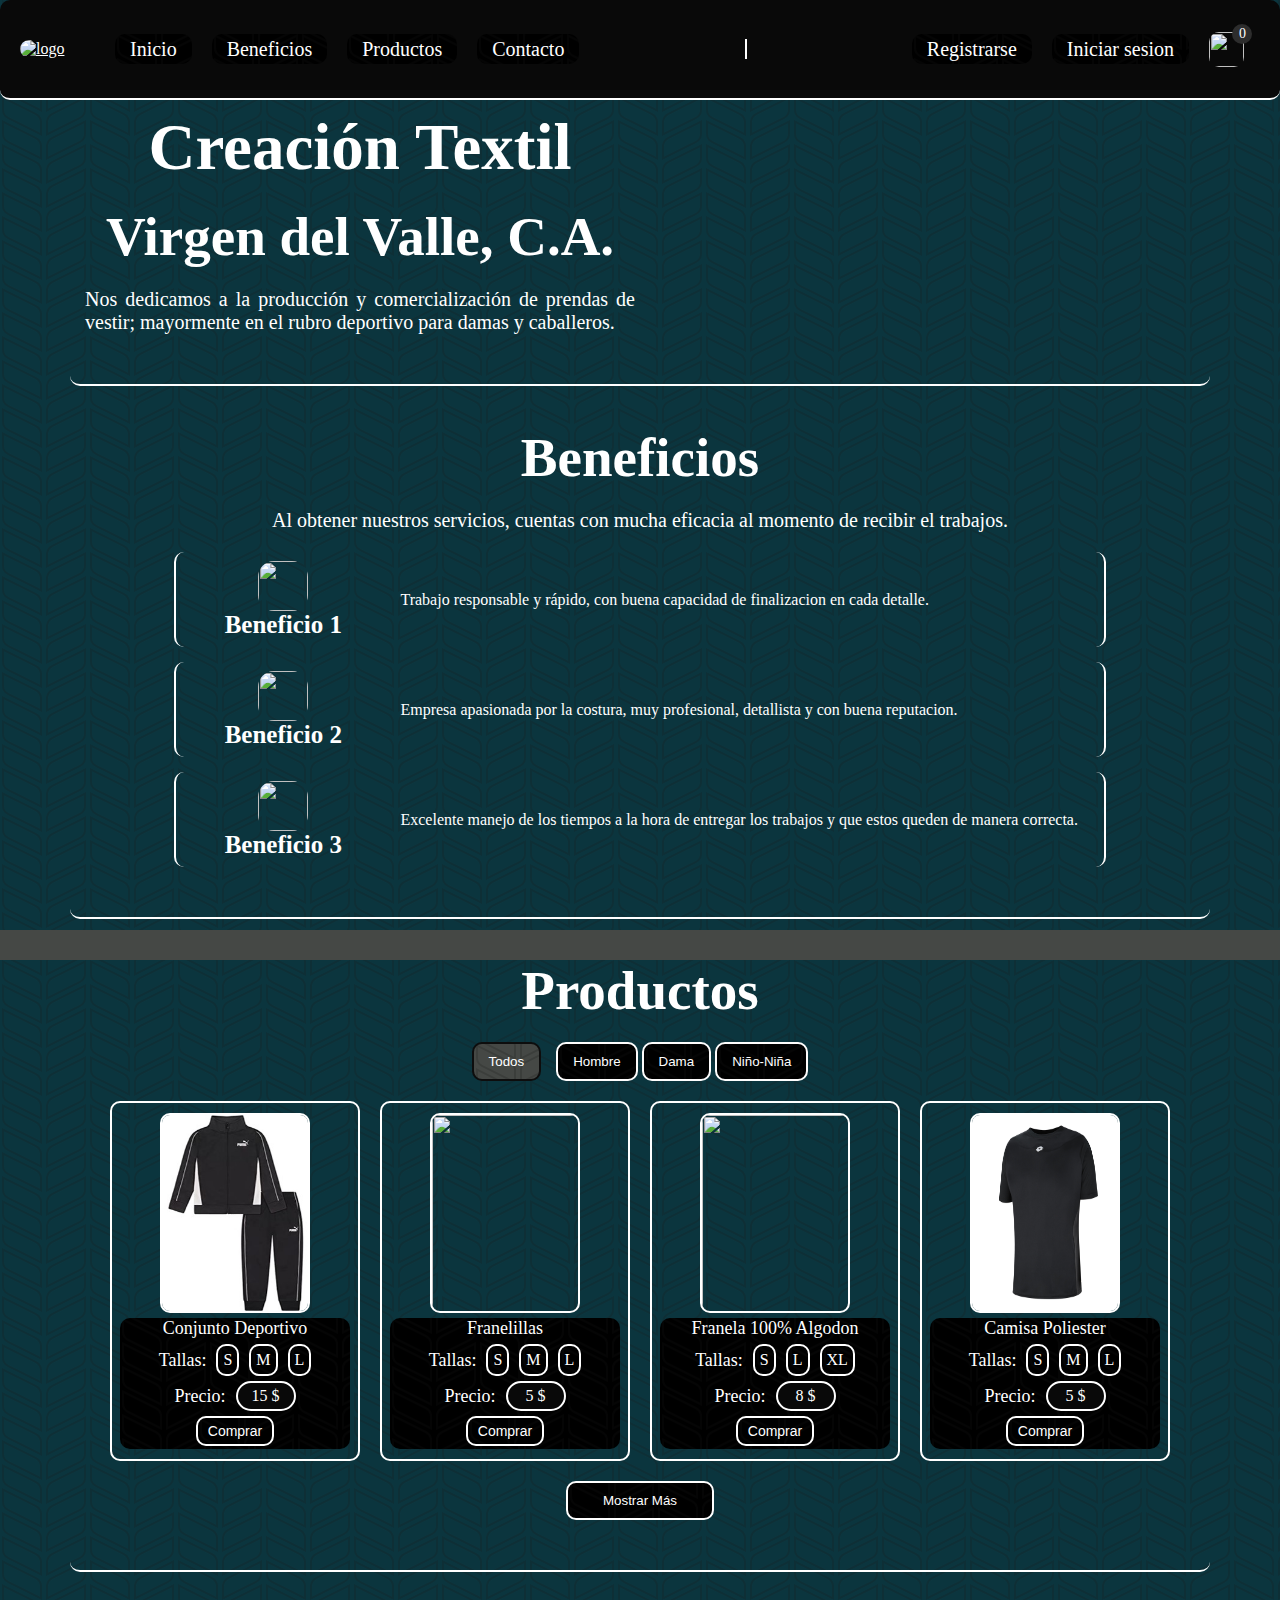
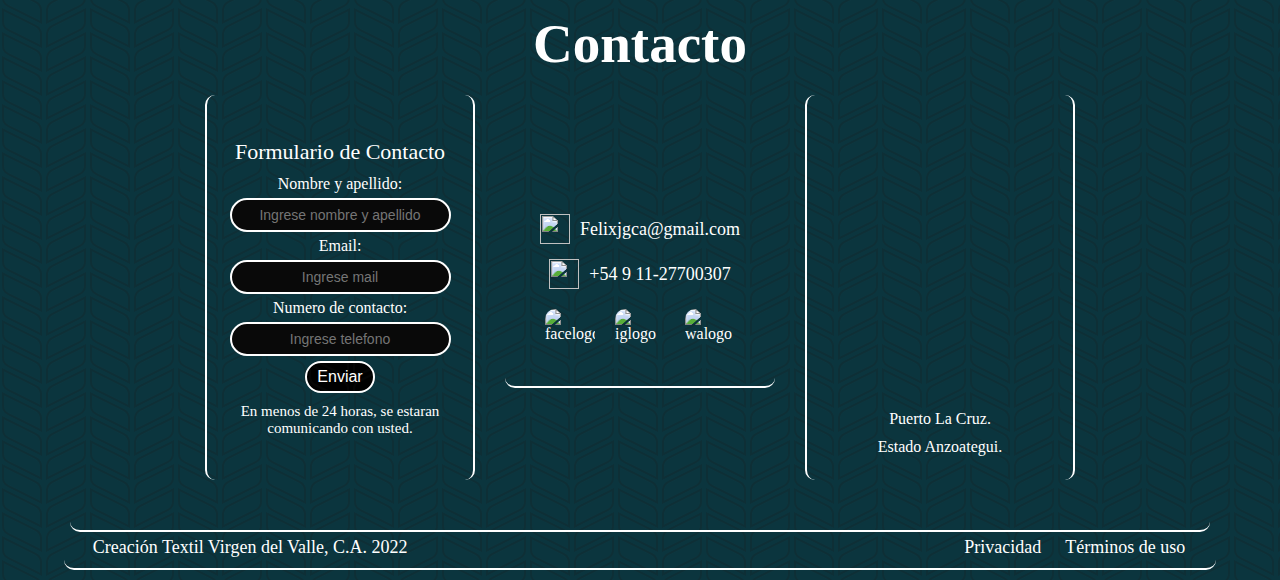
==== commit bfc551af: "Integrador + Js" ====
--- a/index.html
+++ b/index.html
@@ -16,15 +16,11 @@
         /></a>
 
         <div class="navbar-list">
-          <div class="menu-label menu-icon">
-            <img
-              src="./img/menu.png"
-              alt=""
-              class="menu-label menu-icon icono"
-            />
-          </div>
-
-          <ul class="navbar-list-link navbar-lista">
+          <div class="menu-label oro">
+            <img src="./img/menu.png" alt="" class="menu-label plata icono" />
+          </div>
+
+          <ul class="navbar-list-link">
             <div class="lista">
               <li>
                 <a class="lista-link navbar-link" href="#hero">Inicio</a>
@@ -44,47 +40,49 @@
             </div>
           </ul>
         </div>
-        <div class="carrito-label carrito-icono cart-label">
+        <div class="carrito-label carrito-icono">
           <img
             src="./img/carrito-de-compras.png"
             alt=""
             class="carrito-icono"
           />
-          <div class="carrito-burbuja cart-bubble">0</div>
-        </div>
-
-        <div class="cart">
+          <div class="carrito-burbuja">0</div>
+        </div>
+
+        <div class="carrito">
           <h2>Mi carrito</h2>
 
-          <div class="cart-container">
+          <div class="carrito-contenedor">
             <!-- HOLA! SOY RODRI DEL PASADO CON UN EJEMPLO DE PRODUCTO EN EL CART -->
 
-            <!-- <div class="cart-item">
+            <!-- <div class="carrito-item">
               <img
                 src="./assets/img/products/bunny.png"
                 alt="Nft del carrito"
               />
               <div class="item-info">
-                <h3 class="item-title">NOMBRE</h3>
+                <h3 class="item-titulo">NOMBRE</h3>
                 <p class="item-bid">Current bid</p>
-                <span class="item-price">$BID ETH</span>
-              </div>
-              <div class="item-handler">
-                <span class="quantity-handler down" data-id="ID">-</span>
-                <span class="item-quantity">CANTIDAD</span>
-                <span class="quantity-handler up" data-id="ID">+</span>
+                <span class="item-precio">$BID ETH</span>
+              </div>
+              <div class="item-manipulador">
+                <span class="cantidad-manipulador menos" data-id="ID">-</span>
+                <span class="item-cantidad">CANTIDAD</span>
+                <span class="cantidad-manipulador mas" data-id="ID">+</span>
               </div>
             </div> -->
           </div>
 
           <span class="divider"></span>
 
-          <div class="cart-total">
+          <div class="carrito-total">
             <p>Total:</p>
             <span class="total"></span>
           </div>
-          <button class="btn-buy">Comprar</button>
-          <button class="btn-delete">Vaciar carrito</button>
+          <div class="botones">
+            <button class="boton-comprar">Comprar</button>
+            <button class="boton-borrar">Vaciar carrito</button>
+          </div>
         </div>
         <div class="overlay"></div>
       </nav>
@@ -143,14 +141,14 @@
       <section class="productos" id="productos">
         <h2 class="productos-titulos">Productos</h2>
         <div class="categorias">
-          <button class="categoria active">Todos</button>
+          <button class="categoria activo">Todos</button>
           <div class="categorias-divisor">
             <button class="categoria" data-category="hombre">Hombre</button>
             <button class="categoria" data-category="dama">Dama</button>
             <button class="categoria" data-category="niño">Niño-Niña</button>
           </div>
         </div>
-        <div class="productos-contenedor product">
+        <div class="productos-contenedor">
           <!-- <div class="productos-contenedor-tarjeta">
             <img class="tarjeta-img" src="./img/franela100.png" alt="" />
             <div class="tarjeta-info">
@@ -186,6 +184,7 @@
                 id="nombre"
                 type="text"
                 placeholder="Ingrese nombre y apellido"
+                required
               />
               <label class="formulario-info-titulos" for="correo">Email:</label>
               <input
@@ -193,6 +192,7 @@
                 type="email"
                 id="correo"
                 placeholder="Ingrese mail"
+                required
               />
               <label class="formulario-info-titulos" for="telefono"
                 >Numero de contacto:</label
@@ -202,6 +202,7 @@
                 type="number"
                 id="telefono"
                 placeholder="Ingrese telefono"
+                required
               />
               <input
                 class="formulario-info-boton"
@@ -290,7 +291,7 @@
         </ul>
       </div>
     </footer>
-    <div class="add-modal"></div>
+    <div class="añadir-modal"></div>
     <script src="./data.js"></script>
     <script src="./index.js"></script>
   </body>
--- a/style.css
+++ b/style.css
@@ -150,28 +150,26 @@
   border-radius: 50px;
 }
 /* CARRITO */
-.cart {
+.carrito {
   position: absolute;
   top: 100px;
-  right: 0;
-  padding: 50px 30px;
+  padding: 30px 30px;
   background-color: #000000;
   background-image: url("data:image/svg+xml,%3Csvg xmlns='http://www.w3.org/2000/svg' width='88' height='24' viewBox='0 0 88 24'%3E%3Cg fill-rule='evenodd'%3E%3Cg id='autumn' fill='%23171718' fill-opacity='0.21'%3E%3Cpath d='M10 0l30 15 2 1V2.18A10 10 0 0 0 41.76 0H39.7a8 8 0 0 1 .3 2.18v10.58L14.47 0H10zm31.76 24a10 10 0 0 0-5.29-6.76L4 1 2 0v13.82a10 10 0 0 0 5.53 8.94L10 24h4.47l-6.05-3.02A8 8 0 0 1 4 13.82V3.24l31.58 15.78A8 8 0 0 1 39.7 24h2.06zM78 24l2.47-1.24A10 10 0 0 0 86 13.82V0l-2 1-32.47 16.24A10 10 0 0 0 46.24 24h2.06a8 8 0 0 1 4.12-4.98L84 3.24v10.58a8 8 0 0 1-4.42 7.16L73.53 24H78zm0-24L48 15l-2 1V2.18A10 10 0 0 1 46.24 0h2.06a8 8 0 0 0-.3 2.18v10.58L73.53 0H78z'/%3E%3C/g%3E%3C/g%3E%3C/svg%3E");
-
   display: flex;
   border-left: 3px solid #ffffff;
   border-right: 3px solid #ffffff;
   border-radius: 10px;
   flex-direction: column;
-  gap: 30px;
+  gap: 10px;
   height: calc(100vh - 65px);
   overflow-y: scroll;
   z-index: 2;
   min-width: 375px;
-  transform: translate(250%);
-  transition: all 0.5s cubic-bezier(0.92, 0.01, 0.35, 0.99);
-}
-.cart h2 {
+  transform: translate(500%);
+  transition: all 1s cubic-bezier(0.92, 0.01, 0.35, 0.99);
+}
+.carrito h2 {
   color: white;
   font-size: 20px;
   font-weight: 600;
@@ -182,18 +180,18 @@
   border: 2px solid rgb(69, 72, 69);
   background-color: #2323234e;
 }
-.cart-container {
+.carrito-contenedor {
   display: flex;
   flex-direction: column;
   gap: 20px;
 }
 /*OCULTAR BARRA DE SCROLL DEL CARRITO*/
 
-.cart::-webkit-scrollbar {
+.carrito::-webkit-scrollbar {
   display: none;
 }
 
-.cart-item {
+.carrito-item {
   display: flex;
   align-items: center;
   justify-content: space-between;
@@ -204,7 +202,7 @@
   border-radius: 10px;
 }
 
-.cart-item img {
+.carrito-item img {
   height: 65px;
   width: 65px;
   border-radius: 10px;
@@ -217,7 +215,7 @@
   min-width: 110px;
 }
 
-.item-title {
+.item-titulo {
   color: white;
   font-weight: 600;
   font-size: 14px;
@@ -229,7 +227,7 @@
   font-size: 12px;
 }
 
-.item-price {
+.item-precio {
   background: white;
   background-clip: text;
   color: transparent;
@@ -238,14 +236,14 @@
   font-weight: 800;
 }
 
-.item-handler {
-  display: flex;
-  align-items: center;
-  justify-content: center;
-  gap: 20px;
-}
-
-.quantity-handler {
+.item-manipulador {
+  display: flex;
+  align-items: center;
+  justify-content: center;
+  gap: 20px;
+}
+
+.cantidad-manipulador {
   display: flex;
   justify-content: center;
   align-items: center;
@@ -255,24 +253,24 @@
   font-weight: 400;
 }
 
-.item-quantity {
-  color: white;
-}
-
-.up {
+.item-cantidad {
+  color: white;
+}
+
+.mas {
   background-color: #090909;
 
   border: 1px solid rgb(69, 72, 69);
   cursor: pointer;
 }
 
-.down {
+.menos {
   background-color: #090909;
   border: 1px solid rgb(69, 72, 69);
   cursor: pointer;
 }
-.up:hover,
-.down:hover {
+.mas:hover,
+.menos:hover {
   background: rgb(69, 72, 69);
   transition: 0.3s all ease-in;
 }
@@ -283,19 +281,19 @@
   width: 100%;
 }
 
-.cart-total {
+.carrito-total {
   display: flex;
   justify-content: space-between;
   align-items: baseline;
   width: 100%;
 }
 
-.cart-total p {
+.carrito-total p {
   color: white;
   font-weight: 700;
 }
 
-.cart-total span {
+.carrito-total span {
   color: white;
   font-weight: 400;
   font-size: 18px;
@@ -303,69 +301,77 @@
 /* SOY RODRI DEL PASADO MARCANDO EL OPEN-CART */
 
 /*Toggle del carro*/
-.open-cart {
+.abrir-cart {
   transform: translate(0%);
   transition: all 0.5s cubic-bezier(0.92, 0.01, 0.35, 0.99);
 }
 
-.empty-msg {
-  color: white;
-  font-size: 14px;
-}
-
-.btn-buy,
-.btn-delete {
-  cursor: pointer;
-  padding: 10px 35px;
+.contenedor-vacio {
+  display: flex;
+  justify-content: center;
+  align-items: center;
+  flex-direction: column;
+  gap: 10px;
+}
+.mensaje-vacio {
+  color: white;
+  font-size: 15px;
+  text-align: center;
+  margin-top: 15px;
+}
+.logo-carrito-vacio {
+  width: 50px;
+  border-radius: 30px;
+}
+
+.botones {
+  display: flex;
+  justify-content: space-around;
+  align-items: center;
+}
+
+.boton-comprar,
+.boton-borrar {
+  cursor: pointer;
+  padding: 0px 0px;
   color: white;
   border-radius: 10px;
   border: none;
   transition: 0.3s all ease-out;
-}
-
-.btn-buy {
+  width: 110px;
+  height: 40px;
+  text-align: center;
+}
+
+.boton-comprar {
   background: #090909;
 }
 
-.btn-buy,
-.btn-delete {
-  width: 100%;
-}
-
-.btn-buy,
-.btn-delete {
+.boton-comprar,
+.boton-borrar {
   border: 2px solid rgb(69, 72, 69);
   background-color: transparent;
 }
-.btn-buy:hover,
-.btn-delete:hover {
+.boton-comprar:hover,
+.boton-borrar:hover {
   background: rgb(69, 72, 69);
   transition: 0.3s all ease-in;
 }
 
-.btn-load {
-  background: none;
-  border: 1px solid blue;
-  padding: 10px 35px;
-  color: var(--bg-white);
-  border-radius: 10px;
-  cursor: pointer;
-}
-
-.disabled {
+.desactivar {
   background-color: rgb(13, 13, 13);
   color: white;
   cursor: not-allowed;
   border: none;
 }
-.disabled:hover {
+.desactivar:hover {
   background-color: rgb(13, 13, 13);
   color: white;
   cursor: not-allowed;
   border: none;
 }
 
-.add-modal {
+.añadir-modal {
   padding: 15px 0px;
   display: flex;
   align-items: center;
@@ -375,11 +381,11 @@
   position: fixed;
   bottom: 0;
   width: 100%;
-  transition: all 1s ease-out;
+  transition: all 4s ease-out;
   transform: translateY(200%);
 }
 
-.active-modal {
+.activo-modal {
   transform: translateY(0);
   transition: all 1s ease-in;
 }
@@ -403,11 +409,11 @@
 
 /* OPEN-MENU */
 
-.show-overlay {
+.mostrar-overlay {
   display: block;
 }
 
-.hidden {
+.oculto {
   display: none;
 }
 
@@ -587,7 +593,7 @@
   background-image: url("data:image/svg+xml,%3Csvg xmlns='http://www.w3.org/2000/svg' width='88' height='24' viewBox='0 0 88 24'%3E%3Cg fill-rule='evenodd'%3E%3Cg id='autumn' fill='%23171718' fill-opacity='0.21'%3E%3Cpath d='M10 0l30 15 2 1V2.18A10 10 0 0 0 41.76 0H39.7a8 8 0 0 1 .3 2.18v10.58L14.47 0H10zm31.76 24a10 10 0 0 0-5.29-6.76L4 1 2 0v13.82a10 10 0 0 0 5.53 8.94L10 24h4.47l-6.05-3.02A8 8 0 0 1 4 13.82V3.24l31.58 15.78A8 8 0 0 1 39.7 24h2.06zM78 24l2.47-1.24A10 10 0 0 0 86 13.82V0l-2 1-32.47 16.24A10 10 0 0 0 46.24 24h2.06a8 8 0 0 1 4.12-4.98L84 3.24v10.58a8 8 0 0 1-4.42 7.16L73.53 24H78zm0-24L48 15l-2 1V2.18A10 10 0 0 1 46.24 0h2.06a8 8 0 0 0-.3 2.18v10.58L73.53 0H78z'/%3E%3C/g%3E%3C/g%3E%3C/svg%3E");
 }
 
-.active {
+.activo {
   background: rgb(69, 72, 69);
   border: 2px solid #0d0d0d;
   background-image: url("data:image/svg+xml,%3Csvg xmlns='http://www.w3.org/2000/svg' width='88' height='24' viewBox='0 0 88 24'%3E%3Cg fill-rule='evenodd'%3E%3Cg id='autumn' fill='%23171718' fill-opacity='0.21'%3E%3Cpath d='M10 0l30 15 2 1V2.18A10 10 0 0 0 41.76 0H39.7a8 8 0 0 1 .3 2.18v10.58L14.47 0H10zm31.76 24a10 10 0 0 0-5.29-6.76L4 1 2 0v13.82a10 10 0 0 0 5.53 8.94L10 24h4.47l-6.05-3.02A8 8 0 0 1 4 13.82V3.24l31.58 15.78A8 8 0 0 1 39.7 24h2.06zM78 24l2.47-1.24A10 10 0 0 0 86 13.82V0l-2 1-32.47 16.24A10 10 0 0 0 46.24 24h2.06a8 8 0 0 1 4.12-4.98L84 3.24v10.58a8 8 0 0 1-4.42 7.16L73.53 24H78zm0-24L48 15l-2 1V2.18A10 10 0 0 1 46.24 0h2.06a8 8 0 0 0-.3 2.18v10.58L73.53 0H78z'/%3E%3C/g%3E%3C/g%3E%3C/svg%3E");
--- a/mediaqueries.css
+++ b/mediaqueries.css
@@ -87,6 +87,7 @@
     text-align: center;
     justify-content: center;
   }
+
   .separador {
     display: none;
   }
@@ -97,7 +98,7 @@
   }
 
   /* Mostramos el icono del menu */
-  .menu-label {
+  .usuario-label {
     display: flex;
     order: 2;
     cursor: pointer;
@@ -105,7 +106,7 @@
 
   /* SOY RODRI DEL PASADO MARCANDO EL OPEN-MENU */
 
-  .open-menu {
+  .abrir-menu {
     display: flex;
   }
 }
@@ -131,13 +132,6 @@
     padding: 10px 30px;
   }
   /* MODIFICACION DE PAGINA CAR  */
-  .carrito {
-    width: 400px;
-  }
-
-  .carrito-contenedor {
-    justify-content: center;
-  }
 }
 
 @media (max-width: 675px) {
@@ -350,43 +344,36 @@
 
   /* CARRITO */
 
-  .cart {
+  .carrito {
     top: 80px;
-    min-width: 300px;
   }
   .overlay {
     top: 80px;
   }
 
-  /*OCULTAR BARRA DE SCROLL DEL CARRITO*/
-
-  .cart::-webkit-scrollbar {
-    display: none;
-  }
-
-  .cart h2 {
+  .carrito h2 {
     font-size: 15px;
   }
 
-  .cart-item {
+  .carrito-item {
     flex-direction: column;
     gap: 10px;
     text-align: center;
   }
 
-  .cart-item img {
+  .carrito-item img {
     border-radius: 10px;
   }
 
-  .item-title {
+  .item-titulo {
     font-size: 14px;
   }
 
-  .item-price {
+  .item-precio {
     font-size: 14px;
   }
 
-  .cart-total span {
+  .carrito-total span {
     font-size: 15px;
   }
 }
@@ -413,39 +400,6 @@
     width: 250px;
   }
 
-  /* MODIFICACION PAGINA CARRITO  */
-  .carrito {
-    width: 250px;
-  }
-  .carrito-contenedor {
-    gap: 5px;
-    flex-direction: column;
-    width: 100%;
-  }
-  .carrito-contenedor-superior {
-    display: flex;
-    justify-content: center;
-    align-items: center;
-  }
-  .superior-img {
-    height: 60px;
-    width: 60px;
-  }
-
-  .carrito-total-titulo,
-  .carrito-total-monto {
-    font-weight: 600;
-    font-size: 18px;
-  }
-
-  .carrito-total-productos {
-    display: none;
-  }
-  .carrito-boton {
-    padding: 2px;
-    font-size: 20px;
-  }
-
   /* SECCION PRODUCTOS  (CARTAS)*/
 
   .productos-contenedor-tarjeta {
@@ -482,6 +436,14 @@
   .tarjeta-info {
     width: 230px;
   }
+  .botones {
+    flex-direction: column;
+    gap: 10px;
+  }
+  .boton-comprar,
+  .boton-borrar {
+    width: 100%;
+  }
 }
 @media (max-width: 440px) {
   .hero-img {
@@ -512,4 +474,9 @@
   .lista2 {
     flex-direction: column;
   }
-}
+
+  .carrito {
+    width: 290px;
+    min-width: 250px;
+  }
+}
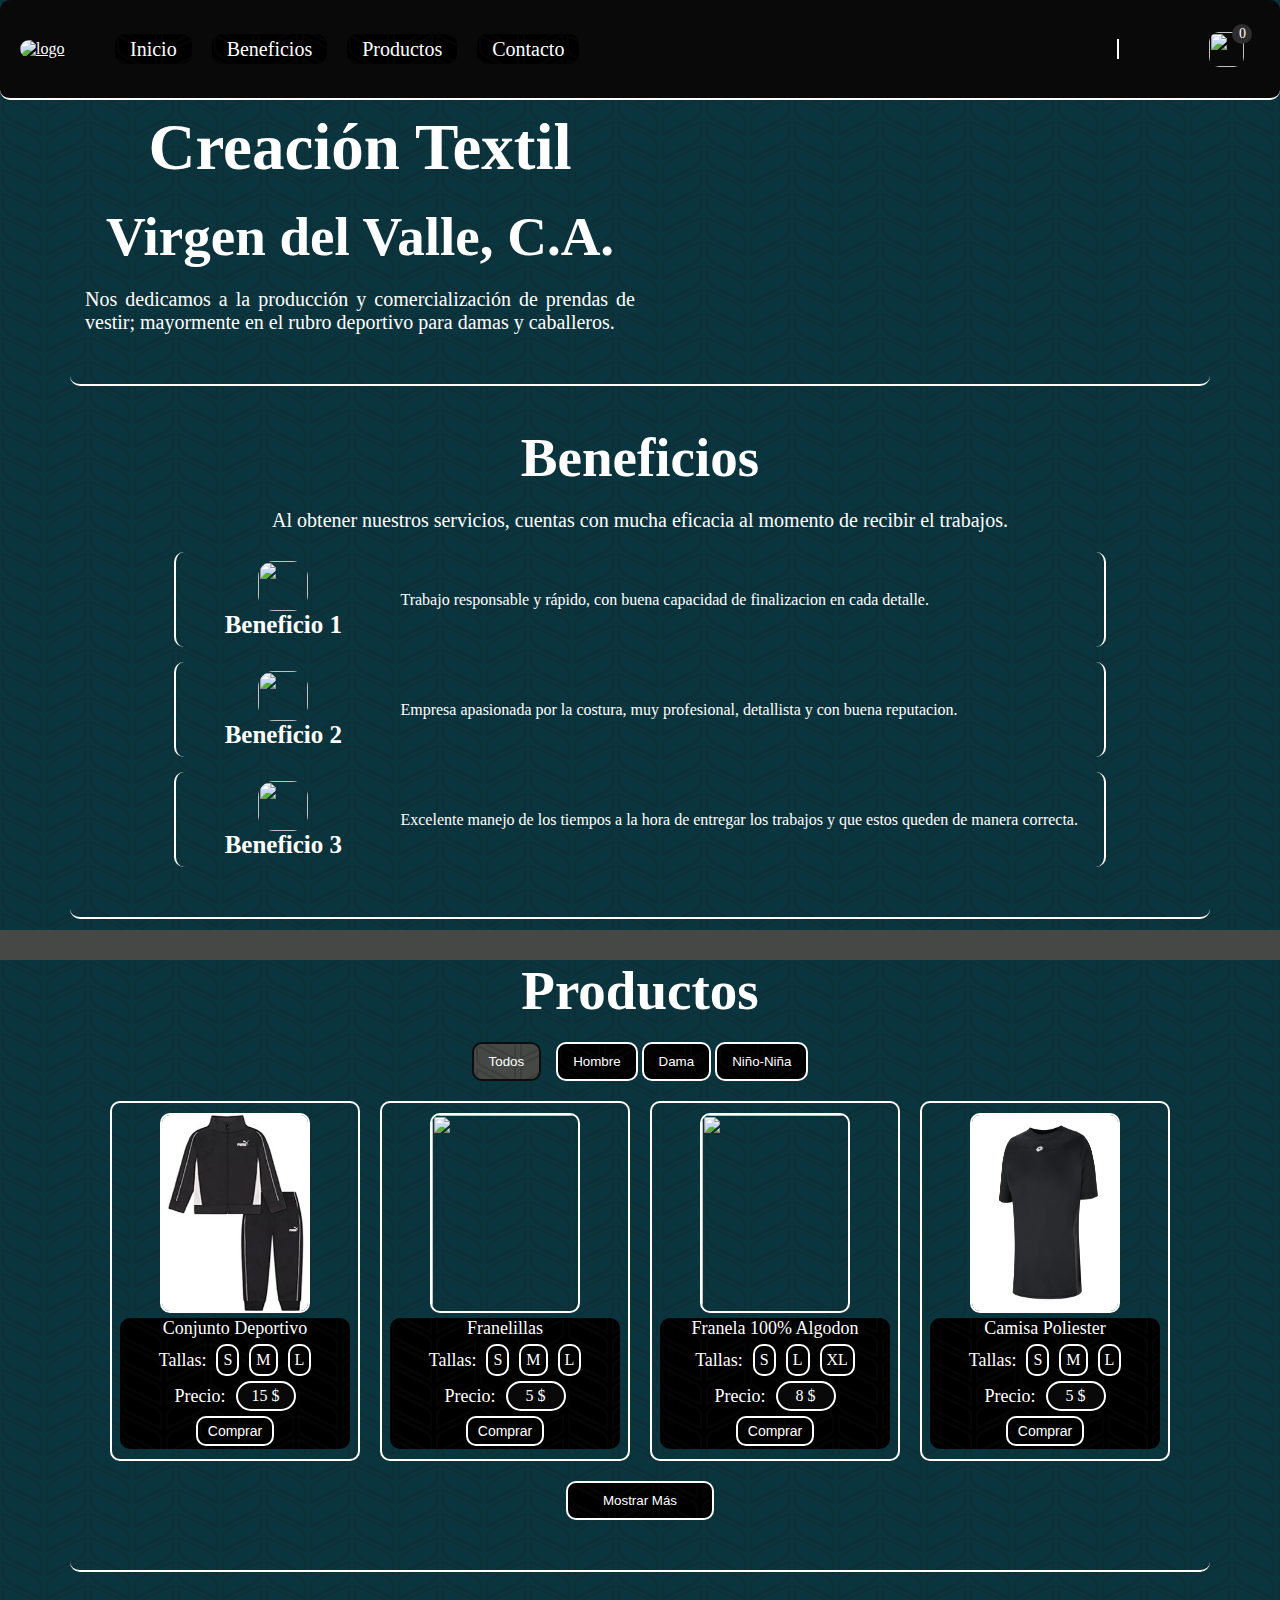
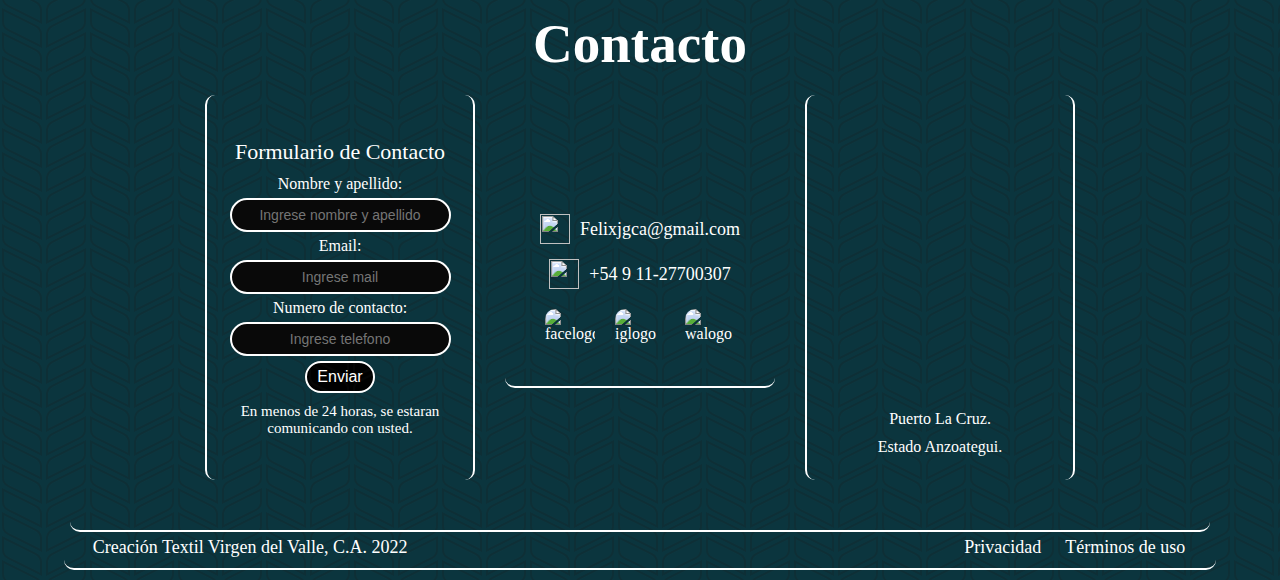
==== commit 7be536b7: "Integrador plus" ====
--- a/index.html
+++ b/index.html
@@ -16,21 +16,23 @@
         /></a>
 
         <div class="navbar-list">
-          <div class="menu-label oro">
-            <img src="./img/menu.png" alt="" class="menu-label plata icono" />
+          <div class="menu-label">
+            <img src="./img/menu.png" alt="" class="menu-label icono" />
           </div>
 
           <ul class="navbar-list-link">
             <div class="lista">
               <li>
-                <a class="lista-link navbar-link" href="#hero">Inicio</a>
+                <a class="lista-link" href="#hero">Inicio</a>
               </li>
               <li><a class="lista-link" href="#beneficios">Beneficios</a></li>
               <li><a class="lista-link" href="#productos">Productos</a></li>
               <li><a class="lista-link" href="#contacto">Contacto</a></li>
             </div>
-            <div class="separador"></div>
-            <div class="lista lista2">
+          </ul>
+          <div class="separador"></div>
+          <ul class="usuario">
+            <div class="lista">
               <li>
                 <a class="lista-link" href="./registrarse.html">Registrarse</a>
               </li>
@@ -39,6 +41,9 @@
               </li>
             </div>
           </ul>
+        </div>
+        <div class="user-label">
+          <img src="./img/usuario.png" alt="" class="user-label icono" />
         </div>
         <div class="carrito-label carrito-icono">
           <img
@@ -53,8 +58,6 @@
           <h2>Mi carrito</h2>
 
           <div class="carrito-contenedor">
-            <!-- HOLA! SOY RODRI DEL PASADO CON UN EJEMPLO DE PRODUCTO EN EL CART -->
-
             <!-- <div class="carrito-item">
               <img
                 src="./assets/img/products/bunny.png"
--- a/style.css
+++ b/style.css
@@ -72,7 +72,6 @@
   gap: 20px;
 }
 /* menu hamburguesa */
-
 .menu-label {
   display: none;
 }
@@ -87,6 +86,7 @@
 /* menu hamburguesa */
 
 /* CONTINUA BARRA NAVEGADORA */
+.usuario,
 .navbar-list-link {
   display: flex;
   justify-content: space-between;
@@ -95,8 +95,8 @@
   list-style-type: none;
   font-size: 20px;
   font-weight: 500;
-  width: 100%;
-}
+}
+
 .lista {
   display: flex;
   justify-content: center;
@@ -298,7 +298,6 @@
   font-weight: 400;
   font-size: 18px;
 }
-/* SOY RODRI DEL PASADO MARCANDO EL OPEN-CART */
 
 /*Toggle del carro*/
 .abrir-cart {
@@ -1067,3 +1066,27 @@
   background-color: #000000;
   background-image: url("data:image/svg+xml,%3Csvg xmlns='http://www.w3.org/2000/svg' width='88' height='24' viewBox='0 0 88 24'%3E%3Cg fill-rule='evenodd'%3E%3Cg id='autumn' fill='%23171718' fill-opacity='0.21'%3E%3Cpath d='M10 0l30 15 2 1V2.18A10 10 0 0 0 41.76 0H39.7a8 8 0 0 1 .3 2.18v10.58L14.47 0H10zm31.76 24a10 10 0 0 0-5.29-6.76L4 1 2 0v13.82a10 10 0 0 0 5.53 8.94L10 24h4.47l-6.05-3.02A8 8 0 0 1 4 13.82V3.24l31.58 15.78A8 8 0 0 1 39.7 24h2.06zM78 24l2.47-1.24A10 10 0 0 0 86 13.82V0l-2 1-32.47 16.24A10 10 0 0 0 46.24 24h2.06a8 8 0 0 1 4.12-4.98L84 3.24v10.58a8 8 0 0 1-4.42 7.16L73.53 24H78zm0-24L48 15l-2 1V2.18A10 10 0 0 1 46.24 0h2.06a8 8 0 0 0-.3 2.18v10.58L73.53 0H78z'/%3E%3C/g%3E%3C/g%3E%3C/svg%3E");
 }
+
+.usuario {
+  position: absolute;
+  top: 100px;
+  left: 15%;
+  right: 15%;
+  width: 70%;
+  flex-direction: row;
+  flex-wrap: wrap;
+  background-color: #090909;
+  border: 2px solid #ffffff;
+  border-top: 0px;
+  border-radius: 0px 0px 15px 15px;
+  align-items: center;
+  padding: 25px 30px;
+  gap: 25px;
+  z-index: 2;
+  display: none;
+  text-align: center;
+  justify-content: center;
+}
+.abrir-usuario {
+  display: flex;
+}
--- a/mediaqueries.css
+++ b/mediaqueries.css
@@ -67,6 +67,7 @@
     display: flex;
     justify-content: flex-end;
   }
+
   .navbar-list-link {
     position: absolute;
     top: 100px;
@@ -104,8 +105,6 @@
     cursor: pointer;
   }
 
-  /* SOY RODRI DEL PASADO MARCANDO EL OPEN-MENU */
-
   .abrir-menu {
     display: flex;
   }
@@ -269,6 +268,7 @@
   .hero {
     margin-top: 80px;
   }
+  .usuario,
   .navbar-list-link {
     top: 80px;
   }
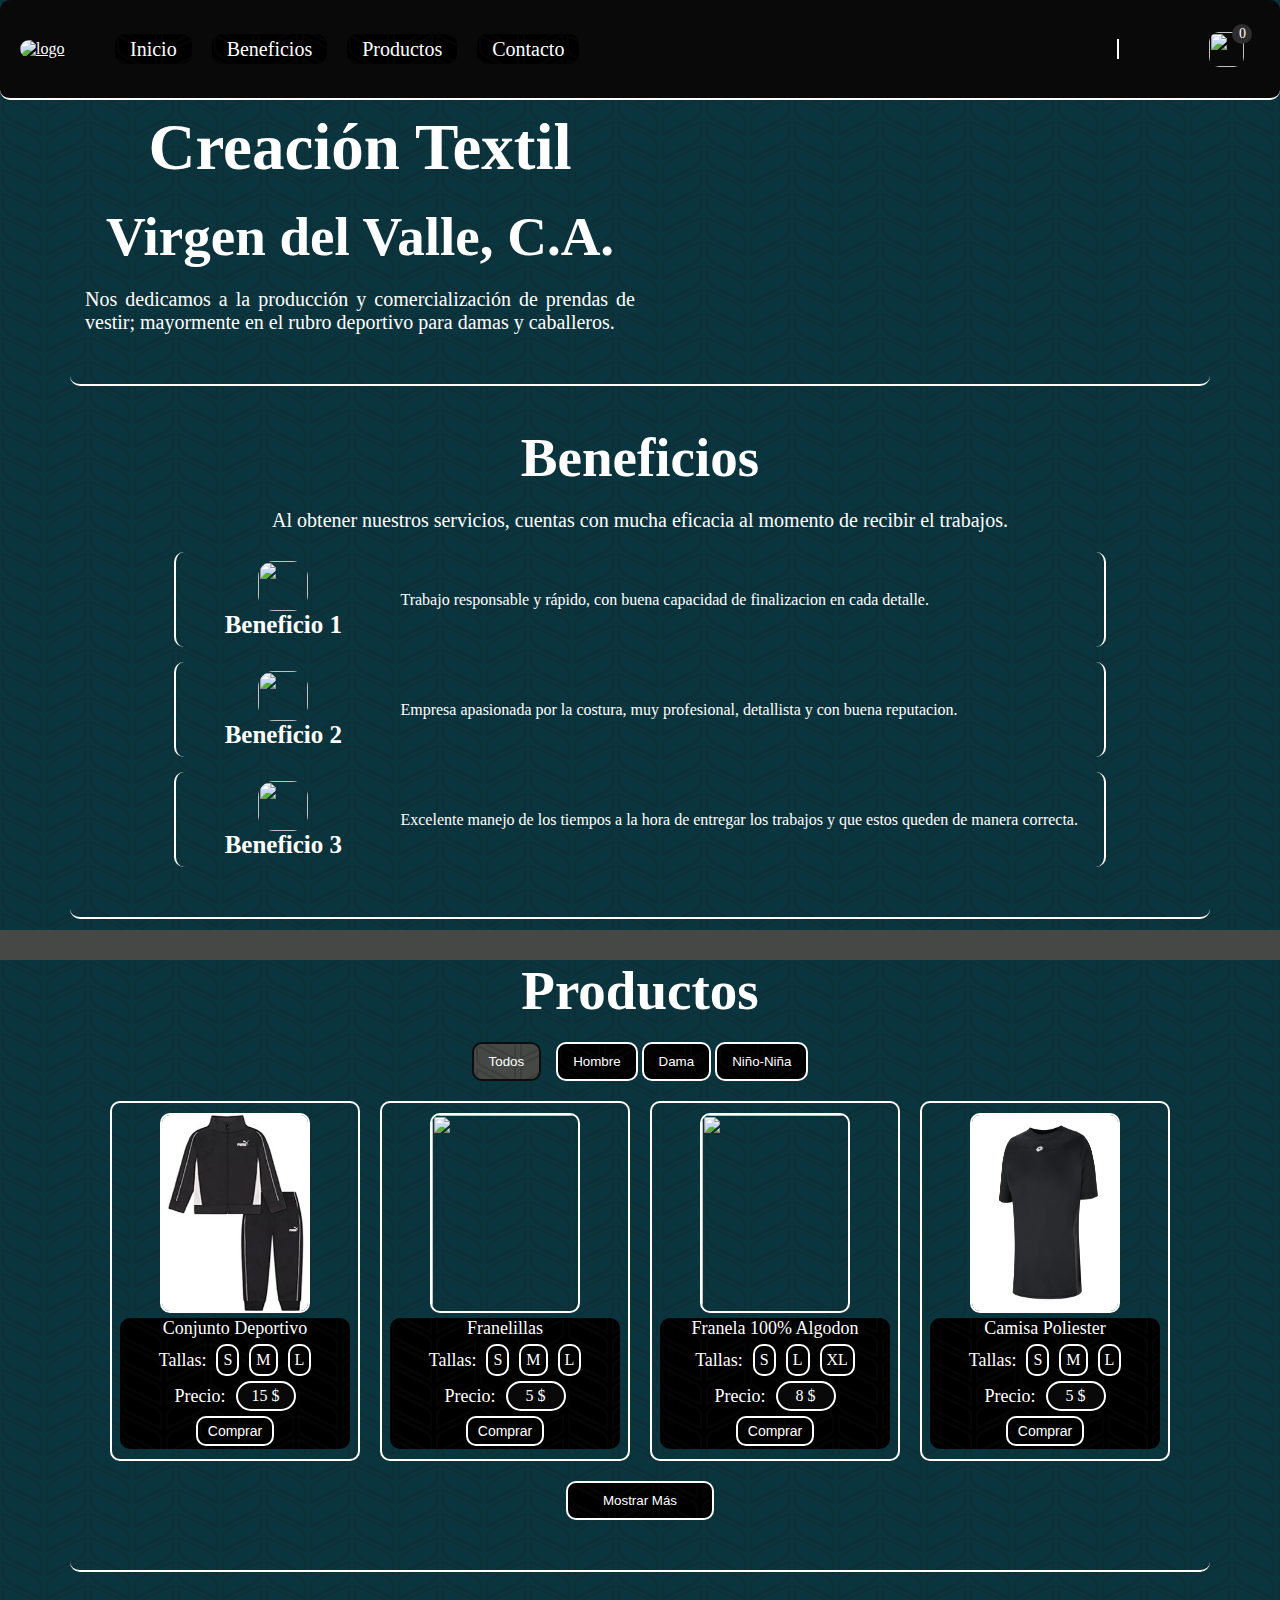
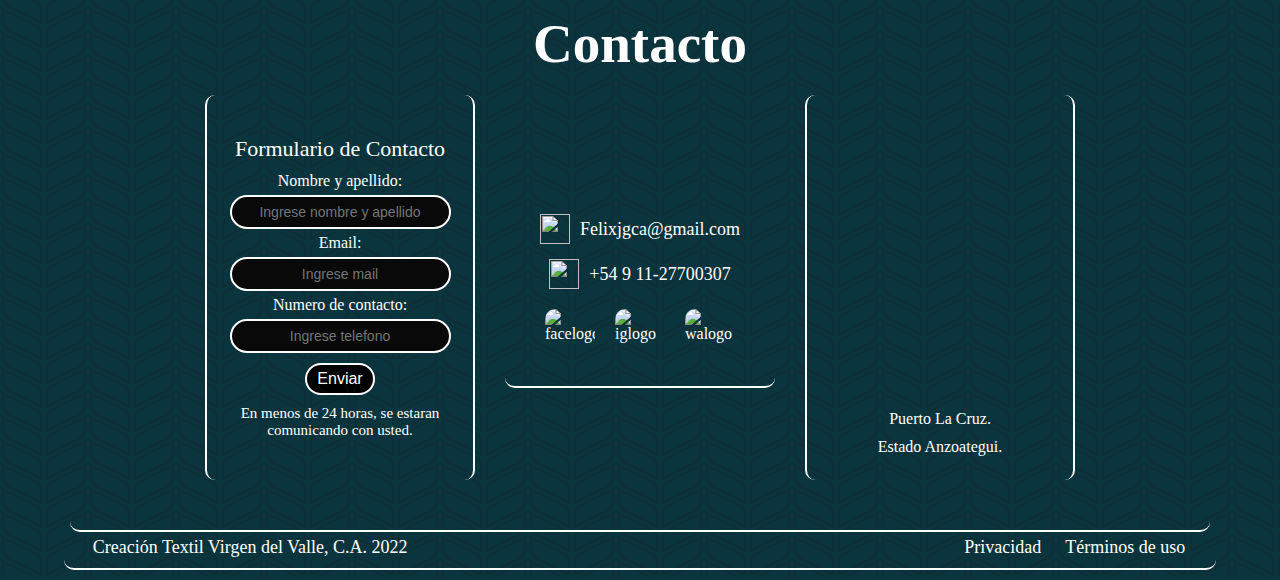
==== commit 4a2898f6: "Proyecto Integrador + JS" ====
--- a/index.html
+++ b/index.html
@@ -178,7 +178,7 @@
         <div class="contacto-contenedor">
           <div class="contacto-contenedor-formulario">
             <h3 class="formulario-titulo">Formulario de Contacto</h3>
-            <form class="formulario-info">
+            <form class="formulario-info" novalidate>
               <label class="formulario-info-titulos" for="nombre"
                 >Nombre y apellido:</label
               >
@@ -207,6 +207,8 @@
                 placeholder="Ingrese telefono"
                 required
               />
+              <small id="form__error"></small>
+
               <input
                 class="formulario-info-boton"
                 type="submit"
